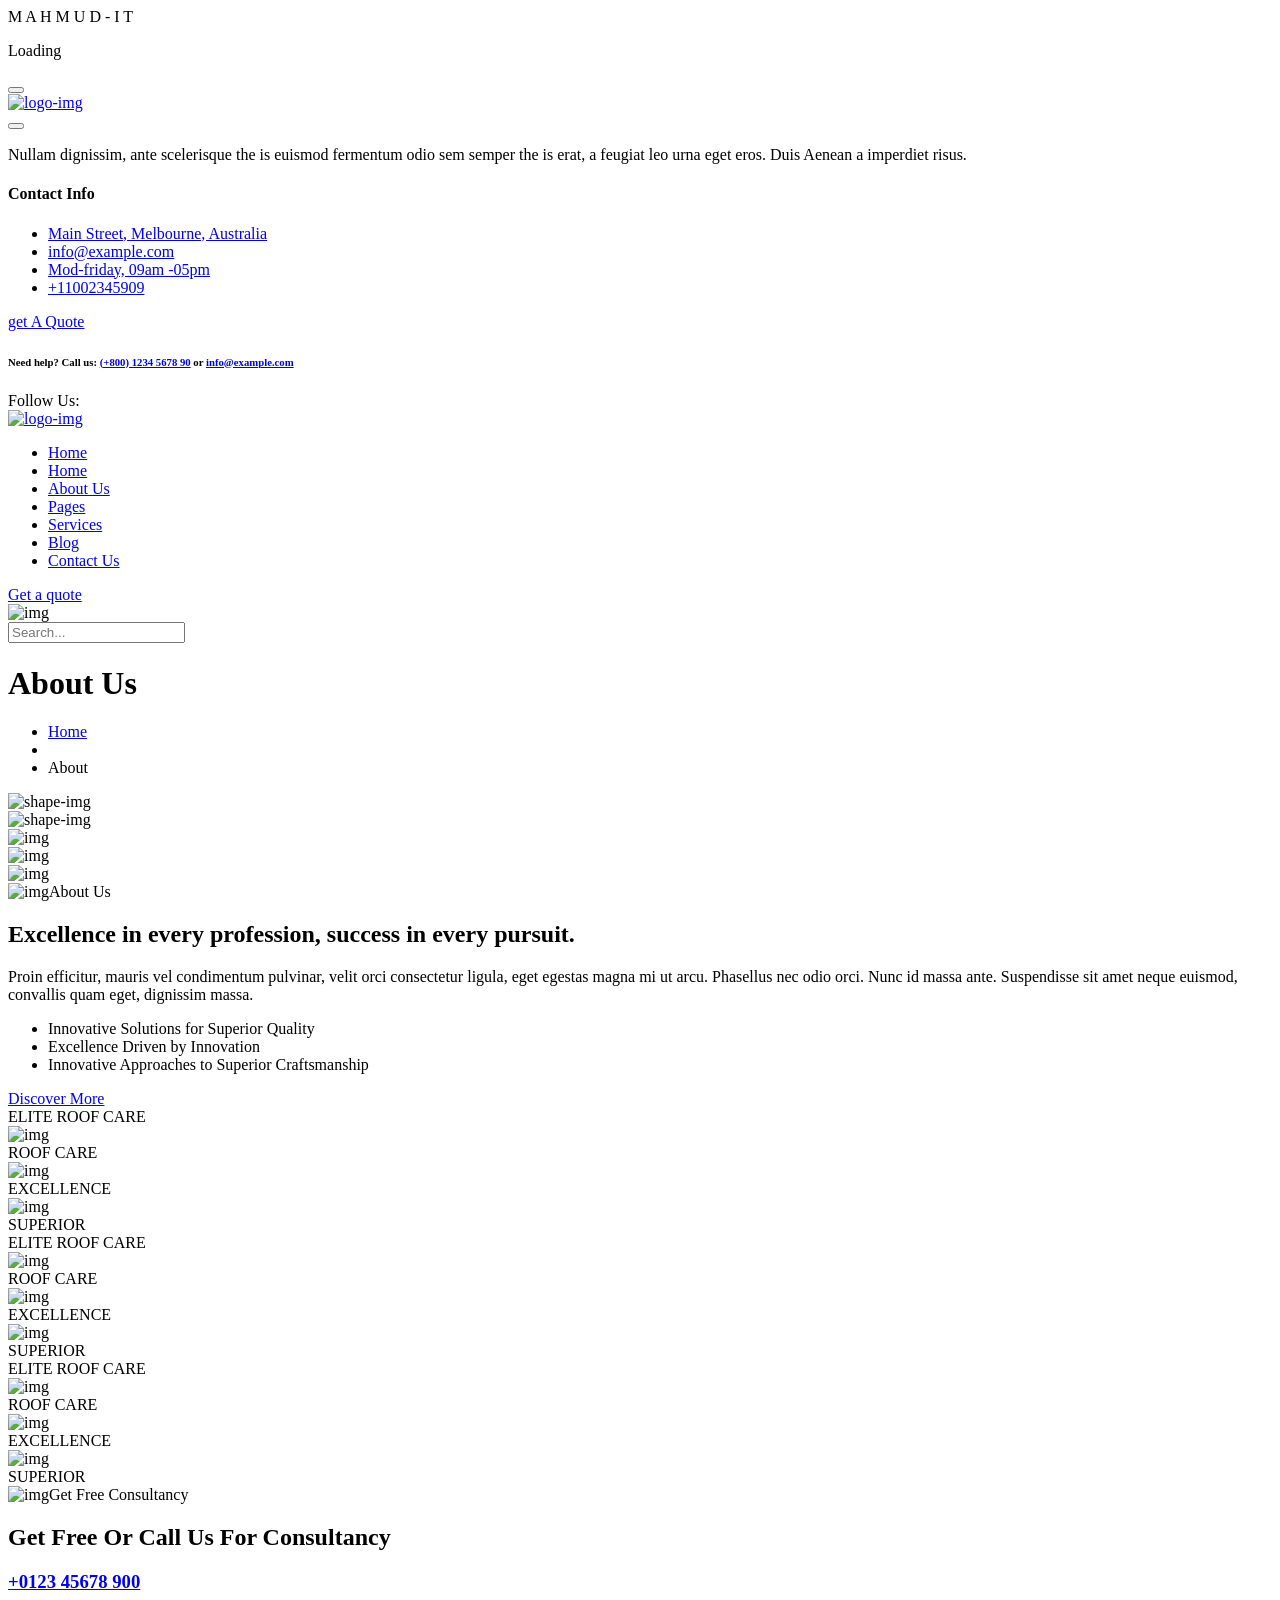
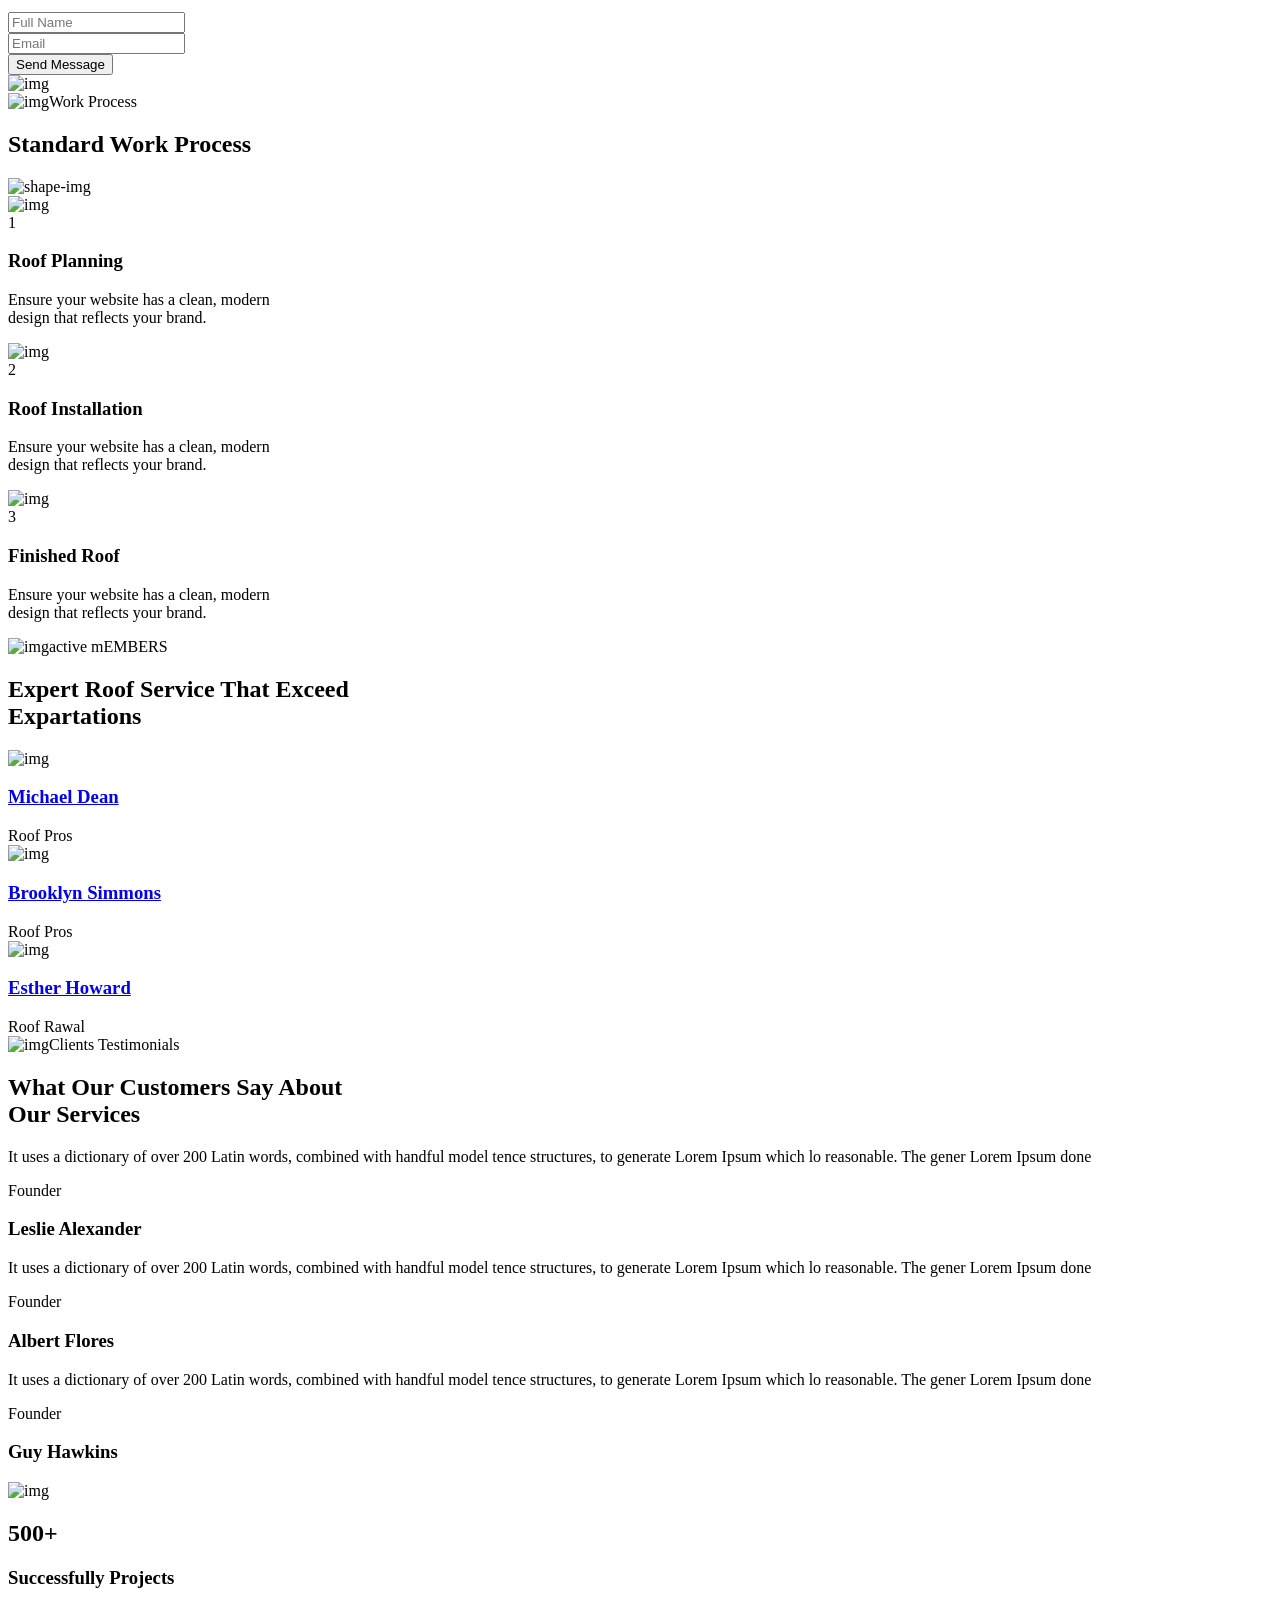
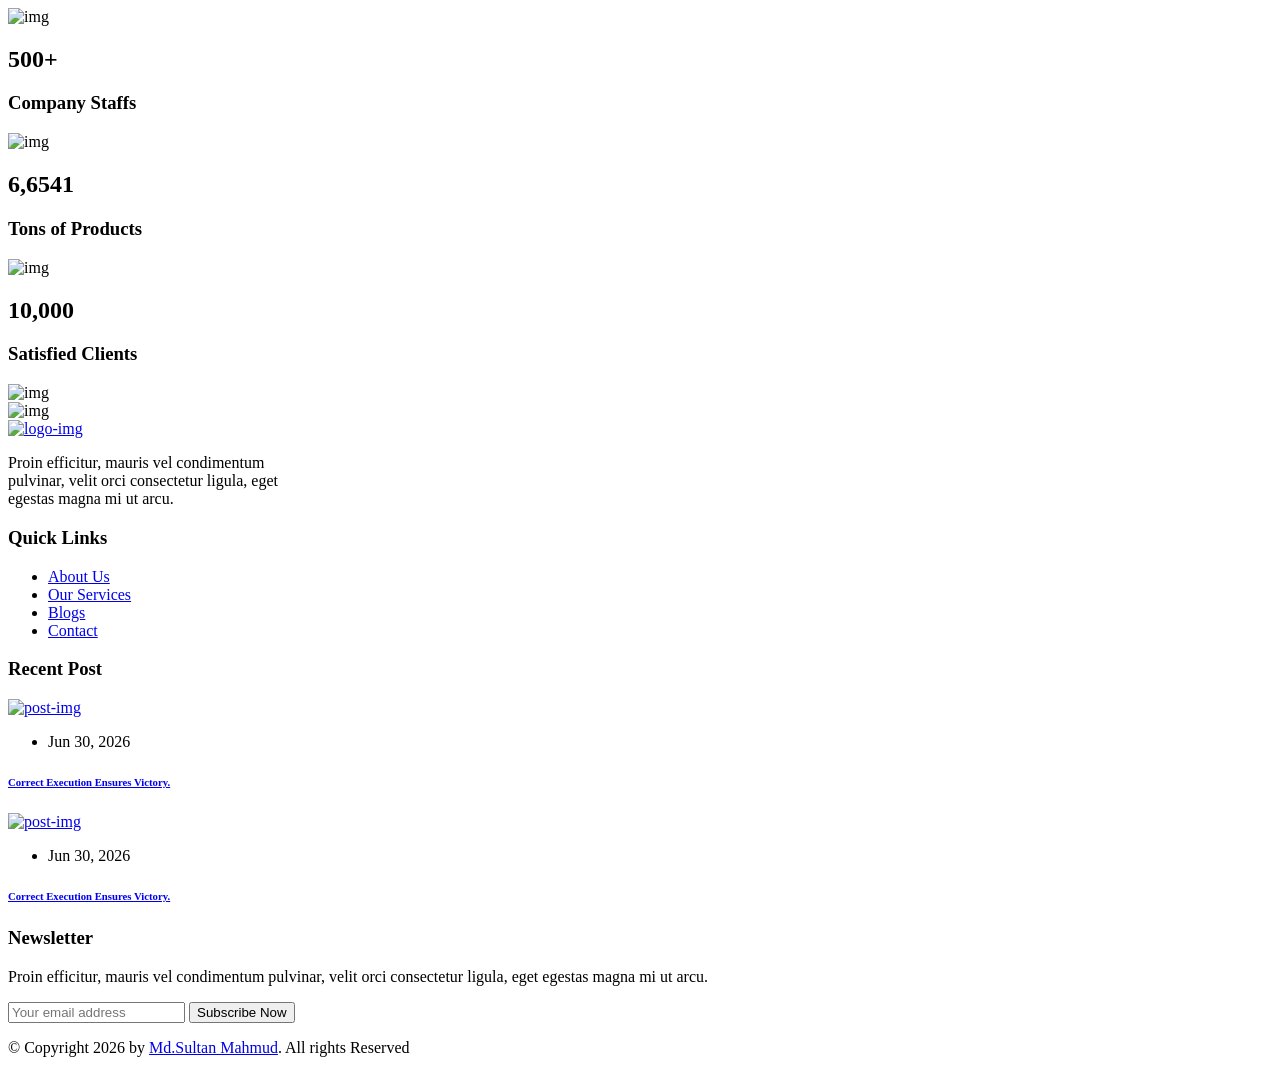
==== about.html @ 5cea92f7 "Add files via upload" ====
<!DOCTYPE html>
<html lang="en">
<!--<< Header Area >>-->

<head>
    <!-- ========== Meta Tags ========== -->
    <meta charset="UTF-8">
    <meta http-equiv="X-UA-Compatible" content="IE=edge">
    <meta name="viewport" content="width=device-width, initial-scale=1">
    <meta name="author" content="cmshaper">
    <meta name="description" content="Nexava - Roofing Services Html Template">
    <!-- ======== Page title ============ -->
    <title>Nexava - Roofing Services Html Template</title>
    <!--<< Favcion >>-->
    <link rel="shortcut icon" href="assets/img/favicon.png">
    <!--<< Bootstrap min.css >>-->
    <link rel="stylesheet" href="assets/css/bootstrap.min.css">
    <!--<< All Min Css >>-->
    <link rel="stylesheet" href="assets/css/all.min.css">
    <!--<< Animate.css >>-->
    <link rel="stylesheet" href="assets/css/animate.css">
    <!--<< Magnific Popup.css >>-->
    <link rel="stylesheet" href="assets/css/magnific-popup.css">
    <!--<< MeanMenu.css >>-->
    <link rel="stylesheet" href="assets/css/meanmenu.css">
    <!--<< Swiper Bundle.css >>-->
    <link rel="stylesheet" href="assets/css/swiper-bundle.min.css">
    <!--<< Nice Select.css >>-->
    <link rel="stylesheet" href="assets/css/nice-select.css">
    <!--<< Color.css >>-->
    <link rel="stylesheet" href="assets/css/color.css">
    <!--<< Main.css >>-->
    <link rel="stylesheet" href="assets/css/main.css">
</head>

<body>

    <!-- Preloader Start -->
    <div id="preloader" class="preloader">
        <div class="animation-preloader">
            <div class="spinner">
            </div>
            <div class="txt-loading">
                <span data-text-preloader="M" class="letters-loading">
                        M
                    </span>
                <span data-text-preloader="A" class="letters-loading">
                        A
                    </span>
                <span data-text-preloader="H" class="letters-loading">
                        H
                    </span>
                <span data-text-preloader="M" class="letters-loading">
                        M
                    </span>
                <span data-text-preloader="U" class="letters-loading">
                        U
                    </span>
                <span data-text-preloader="D" class="letters-loading">
                        D
                    </span>                <span data-text-preloader="-" class="letters-loading">
                        -
                    </span>                <span data-text-preloader="I" class="letters-loading">
                        I
                    </span>                <span data-text-preloader="T" class="letters-loading">
                        T
                    </span>
            </div>
            <p class="text-center">Loading</p>
        </div>
        <div class="loader">
            <div class="row">
                <div class="col-3 loader-section section-left">
                    <div class="bg"></div>
                </div>
                <div class="col-3 loader-section section-left">
                    <div class="bg"></div>
                </div>
                <div class="col-3 loader-section section-right">
                    <div class="bg"></div>
                </div>
                <div class="col-3 loader-section section-right">
                    <div class="bg"></div>
                </div>
            </div>
        </div>
    </div>

    <!-- Back To Top Start -->
    <button id="back-top" class="back-to-top">
            <i class="fa-regular fa-arrow-up"></i>
        </button>

    <!--<< Mouse Cursor Start >>-->
    <div class="mouse-cursor cursor-outer"></div>
    <div class="mouse-cursor cursor-inner"></div>

    <!-- Offcanvas Area Start -->
    <div class="fix-area">
        <div class="offcanvas__info">
            <div class="offcanvas__wrapper">
                <div class="offcanvas__content">
                    <div class="offcanvas__top mb-5 d-flex justify-content-between align-items-center">
                        <div class="offcanvas__logo">
                            <a href='/'>
                                    <img src="assets/img/logo/black-logo.svg" alt="logo-img">
                                </a>
                        </div>
                        <div class="offcanvas__close">
                            <button>
                                <i class="fas fa-times"></i>
                                </button>
                        </div>
                    </div>
                    <p class="text d-none d-xl-block">
                        Nullam dignissim, ante scelerisque the is euismod fermentum odio sem semper the is erat, a feugiat leo urna eget eros. Duis Aenean a imperdiet risus.
                    </p>
                    <div class="mobile-menu fix mb-3"></div>
                    <div class="offcanvas__contact">
                        <h4>Contact Info</h4>
                        <ul>
                            <li class="d-flex align-items-center">
                                <div class="offcanvas__contact-icon">
                                    <i class="fal fa-map-marker-alt"></i>
                                </div>
                                <div class="offcanvas__contact-text">
                                    <a target="_blank" href="#">Main Street, Melbourne, Australia</a>
                                </div>
                            </li>
                            <li class="d-flex align-items-center">
                                <div class="offcanvas__contact-icon mr-15">
                                    <i class="fal fa-envelope"></i>
                                </div>
                                <div class="offcanvas__contact-text">
                                    <a href="mailto:info@azent.com"><span class="mailto:info@example.com">info@example.com</span></a>
                                </div>
                            </li>
                            <li class="d-flex align-items-center">
                                <div class="offcanvas__contact-icon mr-15">
                                    <i class="fal fa-clock"></i>
                                </div>
                                <div class="offcanvas__contact-text">
                                    <a target="_blank" href="#">Mod-friday, 09am -05pm</a>
                                </div>
                            </li>
                            <li class="d-flex align-items-center">
                                <div class="offcanvas__contact-icon mr-15">
                                    <i class="far fa-phone"></i>
                                </div>
                                <div class="offcanvas__contact-text">
                                    <a href="tel:+11002345909">+11002345909</a>
                                </div>
                            </li>
                        </ul>
                        <div class="header-button mt-4">
                            <a class='theme-btn text-center' href='/contact'>
                                    <span>get A Quote<i class="fa-solid fa-arrow-right-long"></i></span>
                                </a>
                        </div>
                        <div class="social-icon d-flex align-items-center">
                            <a href="#"><i class="fab fa-facebook-f"></i></a>
                            <a href="#"><i class="fab fa-twitter"></i></a>
                            <a href="#"><i class="fab fa-youtube"></i></a>
                            <a href="#"><i class="fab fa-linkedin-in"></i></a>
                        </div>
                    </div>
                </div>
            </div>
        </div>
    </div>
    <div class="offcanvas__overlay"></div>

    <!-- Header Section Start -->
    <div class="header-top-section fix">
        <div class="container">
            <div class="header-top-wrapper style-2">
                <h6><img src="assets/img/logo/Add a heading (11).png" alt="">Need help? Call us: <a href="tel:+8001234567890">(+800) 1234 5678 90</a> or <a href="mailto:info@example.com">info@example.com</a></h6>
                <div class="top-right">
                    <div class="social-icon d-flex align-items-center">
                        <span>Follow Us:</span>
                        <a href="#"><i class="fab fa-facebook-f"></i></a>
                        <a href="#"><i class="fab fa-twitter"></i></a>
                        <a href="#"><i class="fa-brands fa-linkedin-in"></i></a>
                        <a href="#"><i class="fa-brands fa-youtube"></i></a>
                    </div>
                </div>
            </div>
        </div>
    </div>

    <!-- Header Section Start -->
    <header id="header-sticky" class="header-2">
        <div class="container">
            <div class="mega-menu-wrapper">
                <div class="header-main">
                    <div class="logo">
                        <a class='header-logo' href='index.html'>
                            <img src="assets/img/logo/black-logo.png" alt="logo-img">
                        </a>
                    </div>
                    <div class="header-left">
                        <div class="mean__menu-wrapper">
                            <div class="main-menu">
                                <nav id="mobile-menu">
                                    <ul>
                                        <li class="has-dropdown active menu-thumb">
                                            <a href='index.html'> Home </a></li>
                                        <li class="has-dropdown active d-xl-none">
                                            <a class='border-none' href='/team'>
                                            Home
                                            </a></li>

                                        <li>
                                            <a href='about.html'>About Us</a>
                                        </li>
                                        
                                        <li class="has-dropdown">
                                            <a href='pages.html'>
                                                Pages
                                            </a>
                                            
                                        </li>

                                        <li>
                                            <a href='service-details.html'>
                                                Services
                                            </a>
                                            
                                        </li>
                                        <li>
                                            <a href='blog.html'>
                                                Blog
                                            </a>
                                        
                                        <li>
                                            <a href='contact.html'>Contact Us</a>
                                        </li>
                                    </ul>
                                </nav>
                            </div>
                        </div>
                    </div>
                    <div class="header-right d-flex justify-content-end align-items-center">
                        <a href="#0" class="search-trigger search-icon"><i class="fal fa-search"></i></a>
                        <div class="header-button">
                            <a class='theme-btn' href='contact.html'>
                                <span>
                                    Get a quote
                                    <i class="fa-regular fa-angles-right"></i>
                                </span>
                                </a>
                        </div>
                        <div class="header__hamburger d-xl-none my-auto">
                            <div class="sidebar__toggle">
                                <img src="assets/img/logo/bar.png" alt="img">
                            </div>
                        </div>
                    </div>
                </div>
            </div>
        </div>
    </header>

    <!-- Search Area Start -->
    <div class="search-wrap">
        <div class="search-inner">
            <i class="fas fa-times search-close" id="search-close"></i>
            <div class="search-cell">
                <form method="get">
                    <div class="search-field-holder">
                        <input type="search" class="main-search-input" placeholder="Search...">
                    </div>
                </form>
            </div>
        </div>
    </div>

    <!-- Footer Section Start -->
    <div class="breadcrumb-wrapper bg-cover" style="background-image: url('assets/img/breadcrumb/about-breadcrumb.jpg');">
        <div class="container">
            <div class="page-heading">
                <h1 class="wow fadeInUp" data-wow-delay=".3s">About Us</h1>
                <ul class="breadcrumb-items wow fadeInUp" data-wow-delay=".5s">
                    <li>
                        <a href='/'>
                                Home
                            </a>
                    </li>
                    <li>
                        <i class="fa-regular fa-chevrons-right"></i>
                    </li>
                    <li>
                        About
                    </li>
                </ul>
            </div>
        </div>
    </div>

    <!-- About Section Start -->
    <section class="about-section fix section-padding pb-0">
        <div class="about-shape">
            <img src="assets/img/about/about-shape.png" alt="shape-img">
        </div>
        <div class="about-right-shape">
            <img src="assets/img/about/about-right.png" alt="shape-img">
        </div>
        <div class="container">
            <div class="about-wrapper">
                <div class="about-bg-shape">
                    <img src="assets/img/about/about-bg-shape.png" alt="img">
                </div>
                <div class="row g-4 align-items-center">
                    <div class="col-lg-6 wow fadeInUp" data-wow-delay=".3s">
                        <div class="about-image">
                            <img src="assets/img/about/07.jpg" alt="img">
                            <div class="about-image-2">
                                <img src="assets/img/about/08.jpg" alt="img">
                            </div>
                        </div>
                    </div>
                    <div class="col-lg-6">
                        <div class="about-content">
                            <div class="section-title">
                                <span class="wow fadeInUp"><img src="assets/img/icon/07.svg" alt="img">About Us</span>
                                <h2 class="wow fadeInUp" data-wow-delay=".3s">Excellence in every profession, success in every pursuit.</h2>
                            </div>
                            <p class="mt-3 mt-md-0 wow fadeInUp" data-wow-delay=".5s">
                                Proin efficitur, mauris vel condimentum pulvinar, velit orci consectetur ligula, eget egestas magna mi ut arcu. Phasellus nec odio orci. Nunc id massa ante. Suspendisse sit amet neque euismod, convallis quam eget, dignissim massa.
                            </p>
                            <ul class="about-list wow fadeInUp" data-wow-delay=".3s">
                                <li>
                                    <i class="fa-solid fa-circle-check"></i> Innovative Solutions for Superior Quality
                                </li>
                                <li>
                                    <i class="fa-solid fa-circle-check"></i> Excellence Driven by Innovation
                                </li>
                                <li>
                                    <i class="fa-solid fa-circle-check"></i> Innovative Approaches to Superior Craftsmanship
                                </li>
                            </ul>
                            <a class='theme-btn header-bg wow fadeInUp' data-wow-delay='.5s' href='/about'>Discover More <i class="fa-regular fa-angles-right"></i></a>
                        </div>
                    </div>
                </div>
            </div>
        </div>
    </section>

    <!-- Marque Section Start -->
    <div class="marquee-section mt-5">
        <div class="mycustom-marque style-2">
            <div class="scrolling-wrap">
                <div class="comm">
                    <div class="cmn-textslide textitalick text-custom-storke">ELITE ROOF CARE</div>
                    <div><img src="assets/img/Asterisk2.png" alt="img"></div>
                    <div class="cmn-textslide textitalick">ROOF CARE</div>
                    <div><img src="assets/img/Asterisk2.png" alt="img"></div>
                    <div class="cmn-textslide textitalick text-custom-storke">EXCELLENCE</div>
                    <div><img src="assets/img/Asterisk2.png" alt="img"></div>
                    <div class="cmn-textslide textitalick text-custom-storke">SUPERIOR</div>
                </div>
                <div class="comm">
                    <div class="cmn-textslide textitalick text-custom-storke">ELITE ROOF CARE</div>
                    <div><img src="assets/img/Asterisk2.png" alt="img"></div>
                    <div class="cmn-textslide textitalick">ROOF CARE</div>
                    <div><img src="assets/img/Asterisk2.png" alt="img"></div>
                    <div class="cmn-textslide textitalick text-custom-storke">EXCELLENCE</div>
                    <div><img src="assets/img/Asterisk2.png" alt="img"></div>
                    <div class="cmn-textslide textitalick text-custom-storke">SUPERIOR</div>
                </div>
                <div class="comm">
                    <div class="cmn-textslide textitalick text-custom-storke">ELITE ROOF CARE</div>
                    <div><img src="assets/img/Asterisk2.png" alt="img"></div>
                    <div class="cmn-textslide textitalick">ROOF CARE</div>
                    <div><img src="assets/img/Asterisk2.png" alt="img"></div>
                    <div class="cmn-textslide textitalick text-custom-storke">EXCELLENCE</div>
                    <div><img src="assets/img/Asterisk2.png" alt="img"></div>
                    <div class="cmn-textslide textitalick text-custom-storke">SUPERIOR</div>
                </div>
            </div>
        </div>
    </div>

    <!-- Cta Contact Section Start -->
    <section class="cta-contact-section style-2 fix section-padding">
        <div class="container">
            <div class="cta-contact-wrapper">
                <div class="row g-4 justify-content-between align-items-center">
                    <div class="col-xl-6 col-lg-6">
                        <div class="cta-contact-content">
                            <div class="section-title">
                                <span class="text-white wow fadeInUp"><img src="assets/img/icon/08.svg" alt="img">Get Free Consultancy </span>
                                <h2 class="text-white wow fadeInUp" data-wow-delay=".3s">Get Free Or Call Us For Consultancy</h2>
                            </div>
                            <h3 class="mt-3 mt-md-0 wow fadeInUp" data-wow-delay=".5s"><a href="tel:+012345678900">+0123 45678 900</a></h3>
                        </div>
                    </div>
                    <div class="col-xl-5 col-lg-6">
                        <div class="contact-into-items">
                            <form action="#" id="contact-form" method="POST">
                                <div class="row g-4">
                                    <div class="col-lg-6 wow fadeInUp" data-wow-delay=".3s">
                                        <div class="form-clt">
                                            <input type="text" name="name" id="name" placeholder="Full Name">
                                        </div>
                                    </div>
                                    <div class="col-lg-6 wow fadeInUp" data-wow-delay=".5s">
                                        <div class="form-clt">
                                            <input type="text" name="email" id="email12" placeholder="Email">
                                        </div>
                                    </div>
                                    <div class="col-lg-12 wow fadeInUp" data-wow-delay=".5s">
                                        <button type="submit" class="theme-btn">
                                                Send Message <i class="fa-regular fa-angles-right"></i>
                                            </button>
                                    </div>
                                </div>
                            </form>
                        </div>
                    </div>
                </div>
            </div>
        </div>
    </section>

    <!-- Work Process Section Start -->
    <section class="work-process-section fix section-bg">
        <div class="shape-image">
            <img src="assets/img/work-process-shape.png" alt="img">
        </div>
        <div class="container">
            <div class="section-title text-center">
                <span class="wow fadeInUp justify-content-center"><img src="assets/img/icon/07.svg" alt="img">Work Process</span>
                <h2 class="text-white wow fadeInUp" data-wow-delay=".3s">Standard Work Process</h2>
            </div>
            <div class="work-process-wrapper section-padding pt-0">
                <div class="line-shape">
                    <img src="assets/img/line-shape.png" alt="shape-img">
                </div>
                <div class="work-process-items wow fadeInUp" data-wow-delay=".3s">
                    <div class="icon">
                        <img src="assets/img/icon/09.svg" alt="img">
                        <div class="number">
                            1
                        </div>
                    </div>
                    <div class="content">
                        <h3>Roof Planning</h3>
                        <p>Ensure your website has a clean, modern <br> design that reflects your brand.</p>
                    </div>
                </div>
                <div class="work-process-items wow fadeInUp" data-wow-delay=".5s">
                    <div class="icon">
                        <img src="assets/img/icon/10.svg" alt="img">
                        <div class="number">
                            2
                        </div>
                    </div>
                    <div class="content">
                        <h3>Roof Installation</h3>
                        <p>Ensure your website has a clean, modern <br> design that reflects your brand.</p>
                    </div>
                </div>
                <div class="work-process-items wow fadeInUp" data-wow-delay=".7s">
                    <div class="icon">
                        <img src="assets/img/icon/11.svg" alt="img">
                        <div class="number">
                            3
                        </div>
                    </div>
                    <div class="content">
                        <h3>Finished Roof</h3>
                        <p>Ensure your website has a clean, modern <br> design that reflects your brand.</p>
                    </div>
                </div>
            </div>
        </div>
    </section>

    <!-- Team Section Start -->
    <section class="team-section fix section-padding">
        <div class="container">
            <div class="section-title text-center">
                <span class=" justify-content-center wow fadeInUp"><img src="assets/img/icon/07.svg" alt="img">active mEMBERS </span>
                <h2 class="wow fadeInUp" data-wow-delay=".3s">Expert Roof Service That Exceed <br> Expartations </h2>
            </div>
            <div class="row">
                <div class="col-xl-4 col-lg-6 col-md-6 wow fadeInUp" data-wow-delay=".3s">
                    <div class="team-box-items-2">
                        <div class="team-image">
                            <img src="assets/img/team/05.jpg" alt="img">
                        </div>
                        <div class="team-content">
                            <h3><a href='/team-details'>Michael Dean</a></h3>
                            <span>Roof Pros</span>
                            <div class="social-icon d-flex align-items-center">
                                <a href="#"><i class="fab fa-facebook-f"></i></a>
                                <a href="#"><i class="fab fa-twitter"></i></a>
                                <a href="#"><i class="fa-brands fa-linkedin-in"></i></a>
                                <a href="#"><i class="fa-brands fa-youtube"></i></a>
                            </div>
                        </div>
                    </div>
                </div>
                <div class="col-xl-4 col-lg-6 col-md-6 wow fadeInUp" data-wow-delay=".5s">
                    <div class="team-box-items-2">
                        <div class="team-image">
                            <img src="assets/img/team/06.jpg" alt="img">
                        </div>
                        <div class="team-content">
                            <h3><a href='/team-details'>Brooklyn Simmons</a></h3>
                            <span>Roof Pros</span>
                            <div class="social-icon d-flex align-items-center">
                                <a href="#"><i class="fab fa-facebook-f"></i></a>
                                <a href="#"><i class="fab fa-twitter"></i></a>
                                <a href="#"><i class="fa-brands fa-linkedin-in"></i></a>
                                <a href="#"><i class="fa-brands fa-youtube"></i></a>
                            </div>
                        </div>
                    </div>
                </div>
                <div class="col-xl-4 col-lg-6 col-md-6 wow fadeInUp" data-wow-delay=".7s">
                    <div class="team-box-items-2">
                        <div class="team-image">
                            <img src="assets/img/team/07.jpg" alt="img">
                        </div>
                        <div class="team-content">
                            <h3><a href='/team-details'>Esther Howard</a></h3>
                            <span>Roof Rawal</span>
                            <div class="social-icon d-flex align-items-center">
                                <a href="#"><i class="fab fa-facebook-f"></i></a>
                                <a href="#"><i class="fab fa-twitter"></i></a>
                                <a href="#"><i class="fa-brands fa-linkedin-in"></i></a>
                                <a href="#"><i class="fa-brands fa-youtube"></i></a>
                            </div>
                        </div>
                    </div>
                </div>
            </div>
        </div>
    </section>

    <!-- Testimonial Section Start -->
    <section class="testimonial-section fix">
        <div class="container">
            <div class="section-title text-center">
                <span class="justify-content-center wow fadeInUp"><img src="assets/img/icon/07.svg" alt="img">Clients Testimonials</span>
                <h2 class="wow fadeInUp" data-wow-delay=".3s">What Our Customers Say About <br> Our Services</h2>
            </div>
            <div class="swiper testimonial-slider">
                <div class="swiper-wrapper">
                    <div class="swiper-slide">
                        <div class="testimonial-card-items">
                            <div class="client-img bg-cover" style="background-image: url('assets/img/testimonial/client-1.png');">
                                <div class="icon">
                                    <i class="fas fa-quote-right"></i>
                                </div>
                            </div>
                            <p>
                                It uses a dictionary of over 200 Latin words, combined with handful model tence structures, to generate Lorem Ipsum which lo reasonable. The gener Lorem Ipsum done
                            </p>
                            <div class="client-info">
                                <span>Founder</span>
                                <h3>Leslie Alexander</h3>
                            </div>
                        </div>
                    </div>
                    <div class="swiper-slide">
                        <div class="testimonial-card-items">
                            <div class="client-img bg-cover" style="background-image: url('assets/img/testimonial/client-2.png');">
                                <div class="icon">
                                    <i class="fas fa-quote-right"></i>
                                </div>
                            </div>
                            <p>
                                It uses a dictionary of over 200 Latin words, combined with handful model tence structures, to generate Lorem Ipsum which lo reasonable. The gener Lorem Ipsum done
                            </p>
                            <div class="client-info">
                                <span>Founder</span>
                                <h3>Albert Flores</h3>
                            </div>
                        </div>
                    </div>
                    <div class="swiper-slide">
                        <div class="testimonial-card-items">
                            <div class="client-img bg-cover" style="background-image: url('assets/img/testimonial/client-3.png');">
                                <div class="icon">
                                    <i class="fas fa-quote-right"></i>
                                </div>
                            </div>
                            <p>
                                It uses a dictionary of over 200 Latin words, combined with handful model tence structures, to generate Lorem Ipsum which lo reasonable. The gener Lorem Ipsum done
                            </p>
                            <div class="client-info">
                                <span>Founder</span>
                                <h3>Guy Hawkins</h3>
                            </div>
                        </div>
                    </div>
                </div>
            </div>
        </div>
    </section>

    <!-- Counter Section Start -->
    <section class="counter-section fix section-padding">
        <div class="container">
            <div class="row g-4">
                <div class="col-xl-3 col-lg-4 col-md-6 wow fadeInUp" data-wow-delay=".2s">
                    <div class="counter-items">
                        <div class="icon">
                            <img src="assets/img/icon/12.svg" alt="img">
                        </div>
                        <div class="content">
                            <h2><span class="count">500</span>+</h2>
                            <h3>Successfully Projects</h3>
                        </div>
                    </div>
                </div>
                <div class="col-xl-3 col-lg-4 col-md-6 wow fadeInUp" data-wow-delay=".4s">
                    <div class="counter-items">
                        <div class="icon">
                            <img src="assets/img/icon/13.svg" alt="img">
                        </div>
                        <div class="content">
                            <h2><span class="count">500</span>+</h2>
                            <h3> Company Staffs</h3>
                        </div>
                    </div>
                </div>
                <div class="col-xl-3 col-lg-4 col-md-6 wow fadeInUp" data-wow-delay=".6s">
                    <div class="counter-items">
                        <div class="icon">
                            <img src="assets/img/icon/14.svg" alt="img">
                        </div>
                        <div class="content">
                            <h2><span class="count">6,6541</span></h2>
                            <h3>Tons of Products</h3>
                        </div>
                    </div>
                </div>
                <div class="col-xl-3 col-lg-4 col-md-6 wow fadeInUp" data-wow-delay=".8s">
                    <div class="counter-items">
                        <div class="icon">
                            <img src="assets/img/icon/15.svg" alt="img">
                        </div>
                        <div class="content">
                            <h2><span class="count">10,000</span></h2>
                            <h3>Satisfied Clients</h3>
                        </div>
                    </div>
                </div>
            </div>
        </div>
    </section>

    <!-- Footer Section Start -->
    <footer class="footer-section fix section-bg">
        <div class="shape-1">
            <img src="assets/img/footer/shape-1.png" alt="img">
        </div>
        <div class="shape-2">
            <img src="assets/img/footer/shape-2.png" alt="img">
        </div>
        <div class="container">
            <div class="footer-widgets-wrapper style-2">
                <div class="row">
                    <div class="col-xl-4 col-sm-6 col-md-6 col-lg-4 wow fadeInUp" data-wow-delay=".2s">
                        <div class="single-footer-widget">
                            <div class="widget-head">
                                <a href='/'>
                                    <img src="assets/img/logo/sultan.svg" alt="logo-img">
                                </a>
                            </div>
                            <div class="footer-content">
                                <p>
                                    Proin efficitur, mauris vel condimentum <br> pulvinar, velit orci consectetur ligula, eget <br> egestas magna mi ut arcu.
                                </p>
                                <div class="social-icon d-flex align-items-center">
                                    <a href="#"><i class="fab fa-facebook-f"></i></a>
                                    <a href="#"><i class="fab fa-twitter"></i></a>
                                    <a href="#"><i class="fa-brands fa-linkedin-in"></i></a>
                                    <a href="#"><i class="fa-brands fa-youtube"></i></a>
                                </div>
                            </div>
                        </div>
                    </div>
                    <div class="col-xl-2 col-sm-6 col-md-6 col-lg-4 wow fadeInUp" data-wow-delay=".4s">
                        <div class="single-footer-widget">
                            <div class="widget-head">
                                <h3>Quick Links</h3>
                            </div>
                            <ul class="list-items">
                                <li>
                                    <a href='about.html'>
                                        <i class="fa-regular fa-arrow-right-long"></i>
                                        About Us
                                    </a>
                                </li>
                                <!-- <li>
                                    <a href='/team'>
                                        <i class="fa-regular fa-arrow-right-long"></i>
                                        Our Team
                                    </a>
                                </li> -->
                                <li>
                                    <a href='service-details.html'>
                                        <i class="fa-regular fa-arrow-right-long"></i>
                                        Our Services
                                    </a>
                                </li>
                                <li>
                                    <a href='blog.html'>
                                        <i class="fa-regular fa-arrow-right-long"></i>
                                        Blogs
                                    </a>
                                </li>
                                <li>
                                    <a href='contact.html'>
                                        <i class="fa-regular fa-arrow-right-long"></i>
                                        Contact
                                    </a>
                                </li>
                            </ul>
                        </div>
                    </div>
                    <div class="col-xl-3 ps-lg-4 col-sm-6 col-md-6 col-lg-4 wow fadeInUp" data-wow-delay=".6s">
                        <div class="single-footer-widget">
                            <div class="widget-head">
                                <h3>Recent Post</h3>
                            </div>
                            <div class="recent-post-area">
                                <div class="recent-post-items">
                                    <div class="thumb">
                                        <a href='/news-details'><img src="assets/img/news/pp1.jpg" alt="post-img"></a>
                                    </div>
                                    <div class="content">
                                        <ul class="post-date">
                                            <li>
                                                <i class="fa-solid fa-calendar-days me-2"></i> Jun 30, 2026
                                            </li>
                                        </ul>
                                        <h6>
                                            <a href='/news-details'>
                                                Correct Execution Ensures Victory.
                                            </a>
                                        </h6>
                                    </div>
                                </div>
                                <div class="recent-post-items mb-0">
                                    <div class="thumb">
                                        <a href='/news-details'><img src="assets/img/news/pp2.jpg" alt="post-img"></a>
                                    </div>
                                    <div class="content">
                                        <ul class="post-date">
                                            <li>
                                                <i class="fa-solid fa-calendar-days me-2"></i> Jun 30, 2026
                                            </li>
                                        </ul>
                                        <h6>
                                            <a href='/news-details'>
                                                Correct Execution Ensures Victory.
                                            </a>
                                        </h6>
                                    </div>
                                </div>
                            </div>
                        </div>
                    </div>
                    <div class="col-xl-3 col-sm-6 col-md-6 col-lg-4 wow fadeInUp" data-wow-delay=".8s">
                        <div class="single-footer-widget">
                            <div class="widget-head">
                                <h3>Newsletter</h3>
                            </div>
                            <div class="footer-content">
                                <p>
                                    Proin efficitur, mauris vel condimentum pulvinar, velit orci consectetur ligula, eget egestas magna mi ut arcu.
                                </p>
                                <div class="footer-input">
                                    <input type="email" id="email" placeholder="Your email address">
                                    <button class="theme-btn" type="submit">
                                        Subscribe Now
                                    </button>
                                </div>
                            </div>
                        </div>
                    </div>
                </div>
            </div>
            <div class="footer-bottom">
                <div class="container">
                    <div class="footer-bottom-wrapper">
                        <p>
                            © Copyright 2026 by <a href='/'>Md.Sultan Mahmud</a>. All rights Reserved
                        </p>
                    </div>
                </div>
            </div>
        </div>
    </footer>

    <!--<< All JS Plugins >>-->
    <script src="assets/js/jquery-3.7.1.min.js"></script>
    <!--<< Viewport Js >>-->
    <script src="assets/js/viewport.jquery.js"></script>
    <!--<< Bootstrap Js >>-->
    <script src="assets/js/bootstrap.bundle.min.js"></script>
    <!--<< Nice Select Js >>-->
    <script src="assets/js/jquery.nice-select.min.js"></script>
    <!--<< Waypoints Js >>-->
    <script src="assets/js/jquery.waypoints.js"></script>
    <!--<< Counterup Js >>-->
    <script src="assets/js/jquery.counterup.min.js"></script>
    <!--<< Swiper Slider Js >>-->
    <script src="assets/js/swiper-bundle.min.js"></script>
    <!--<< MeanMenu Js >>-->
    <script src="assets/js/jquery.meanmenu.min.js"></script>
    <!--<< Magnific Popup Js >>-->
    <script src="assets/js/jquery.magnific-popup.min.js"></script>
    <!--<< Wow Animation Js >>-->
    <script src="assets/js/wow.min.js"></script>
    <!--<< Main.js >>-->
    <script src="assets/js/main.js"></script>
</body>

</html>
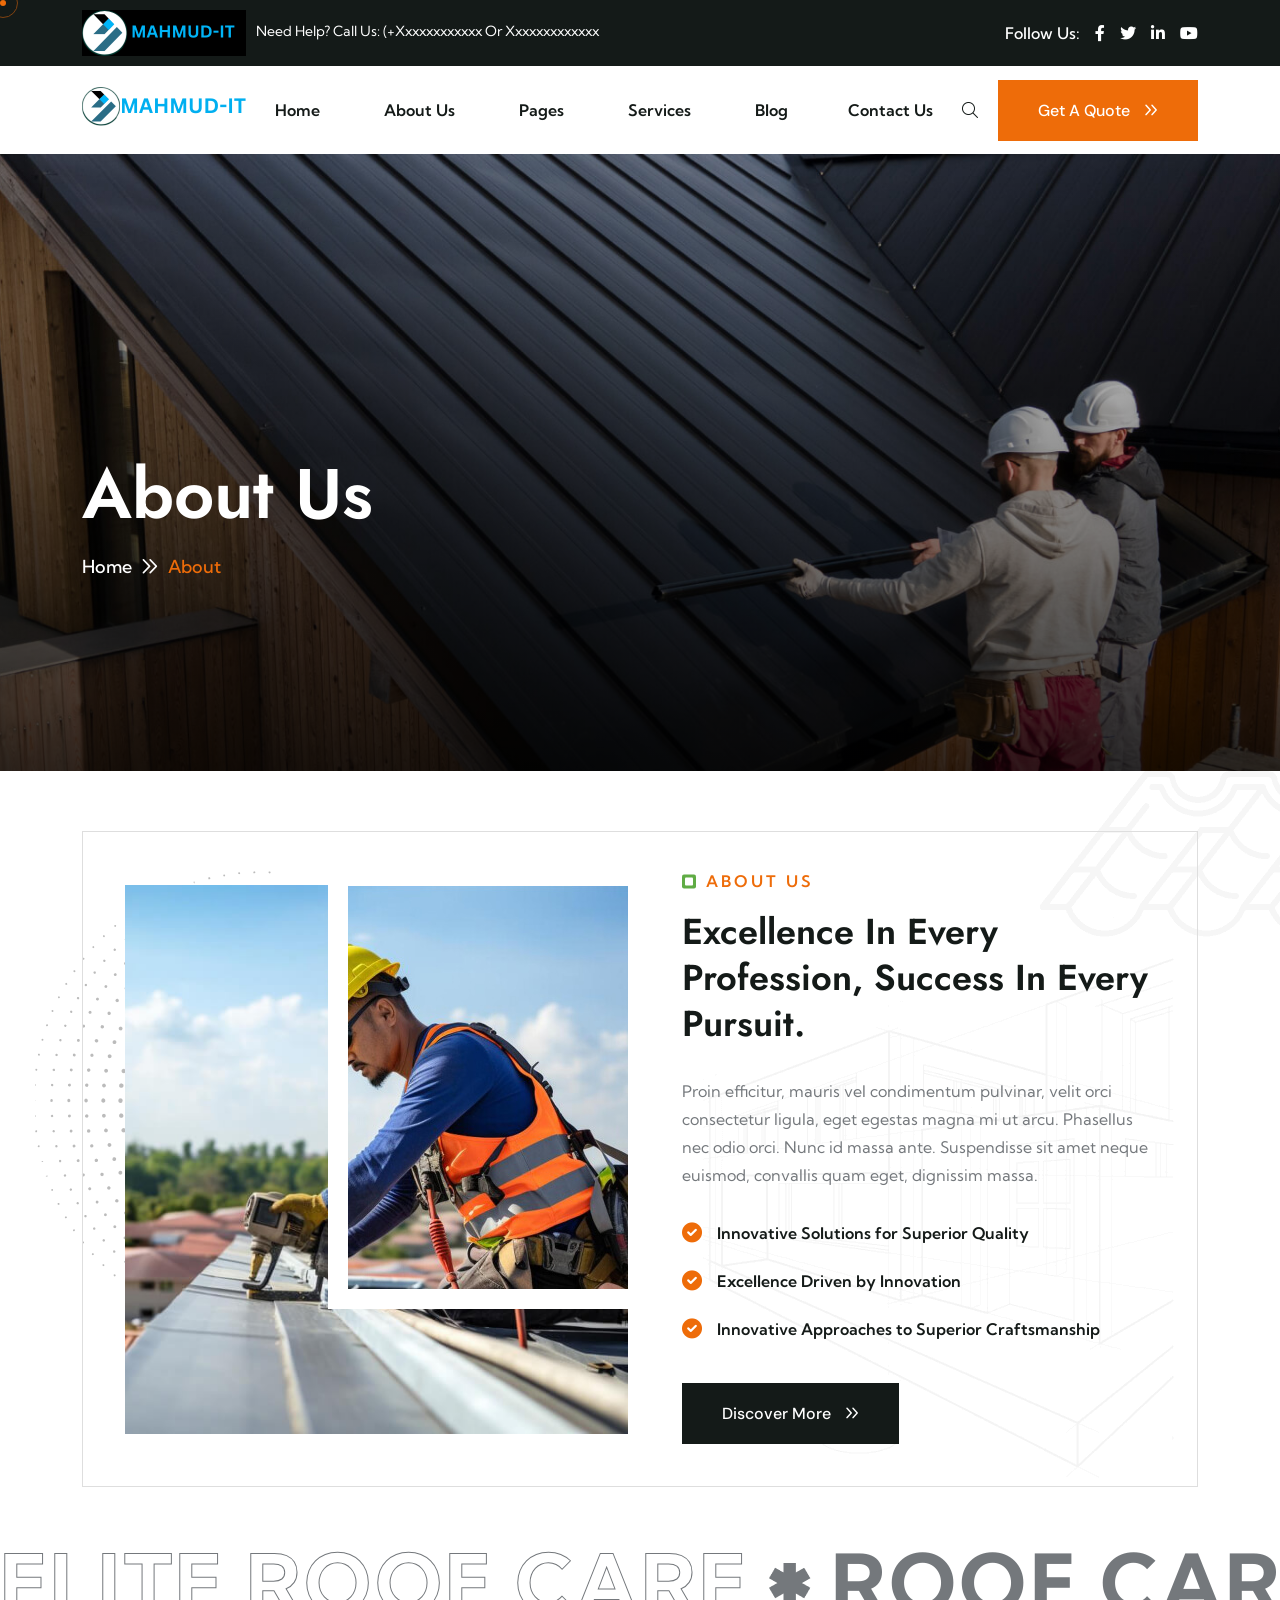
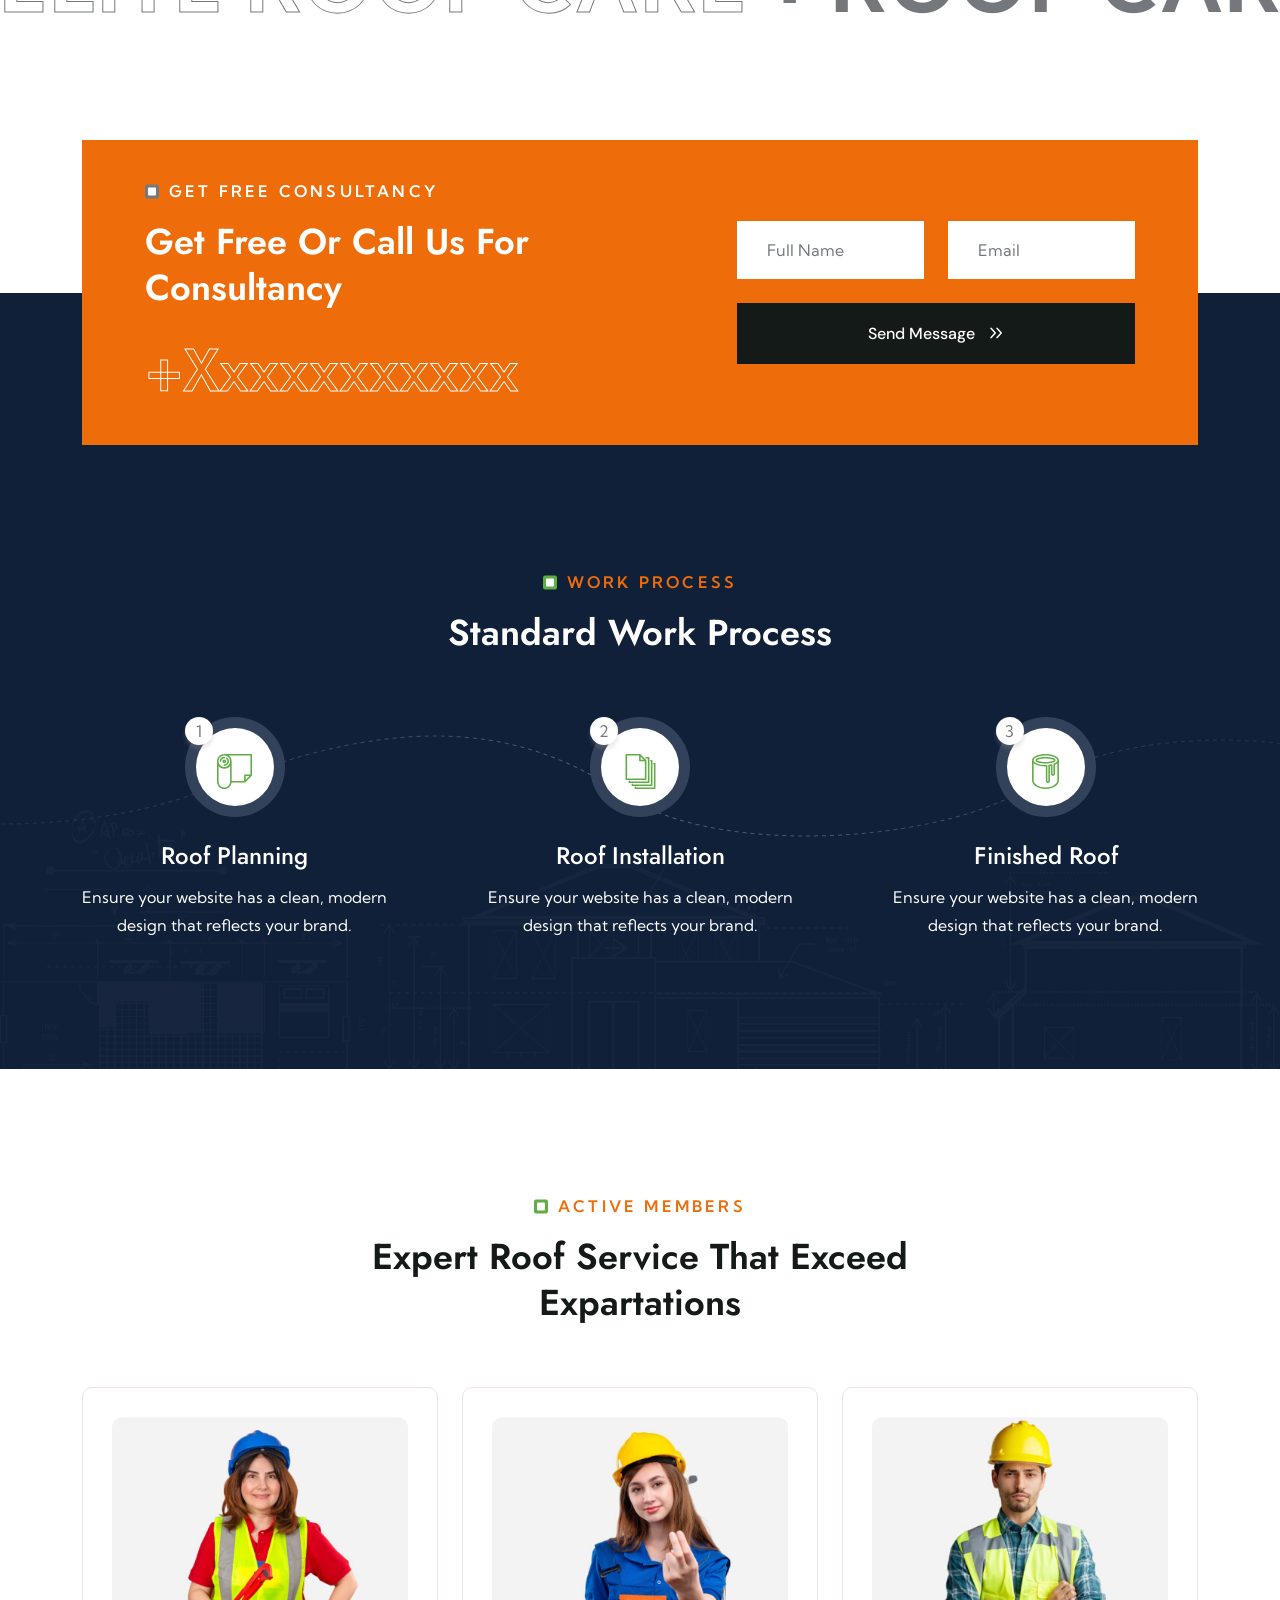
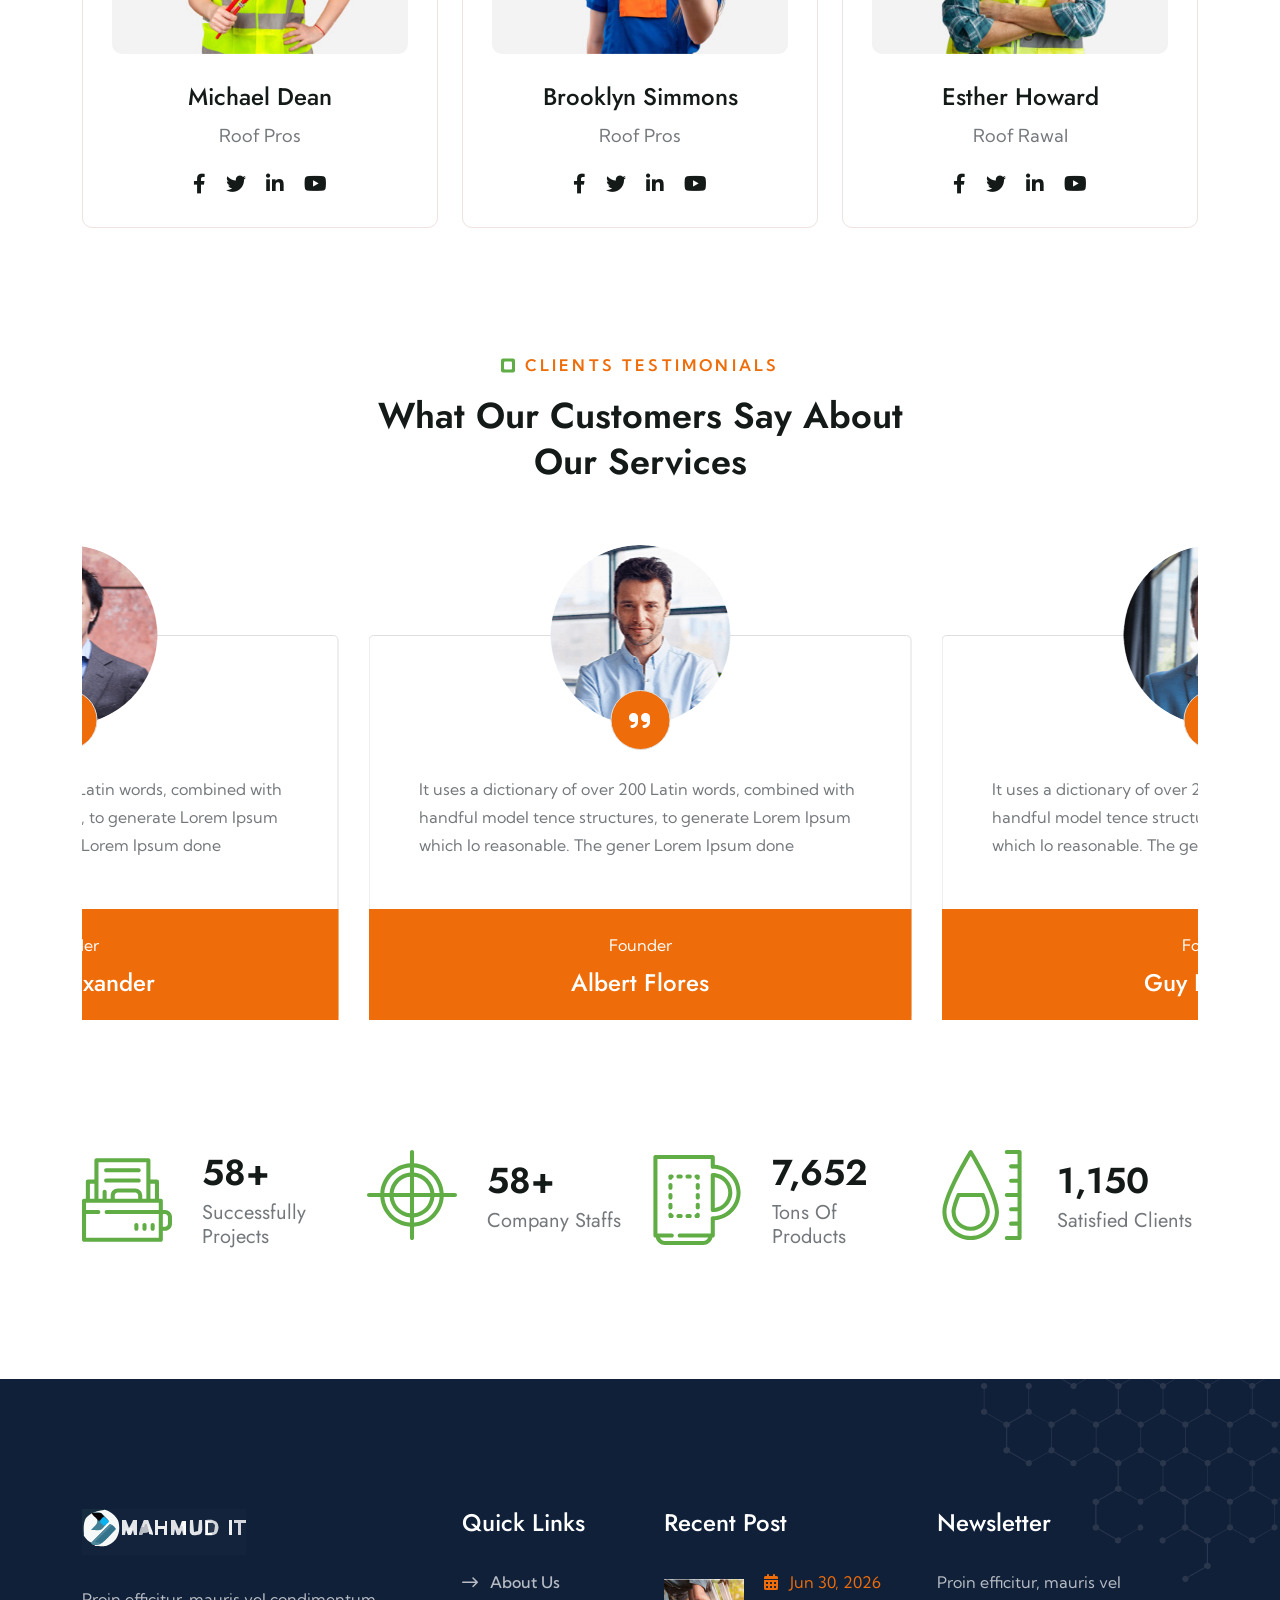
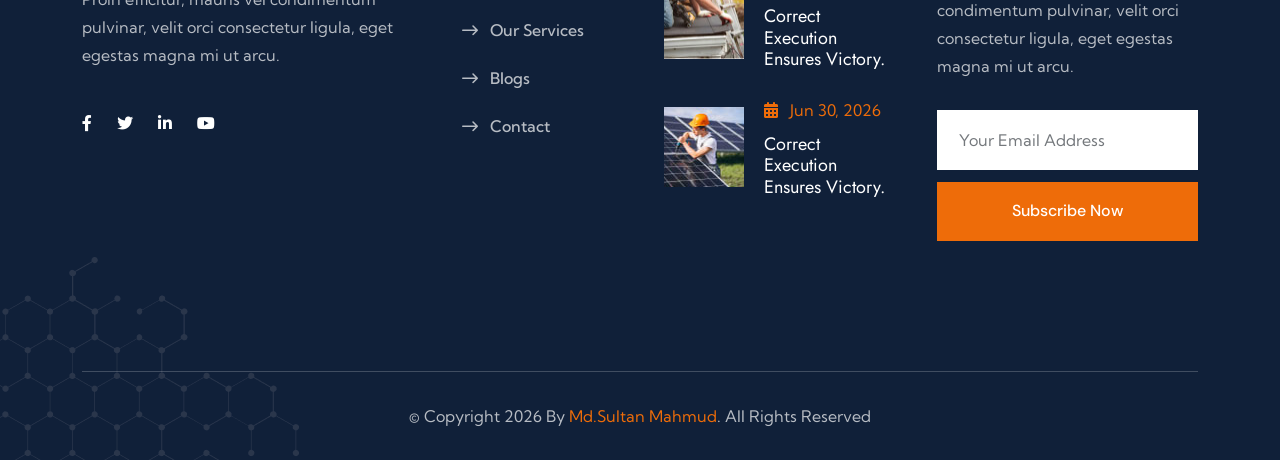
==== commit fc2db6c1: "Update about.html" ====
--- a/about.html
+++ b/about.html
@@ -174,7 +174,7 @@
     <div class="header-top-section fix">
         <div class="container">
             <div class="header-top-wrapper style-2">
-                <h6><img src="assets/img/logo/Add a heading (11).png" alt="">Need help? Call us: <a href="tel:+8001234567890">(+800) 1234 5678 90</a> or <a href="mailto:info@example.com">info@example.com</a></h6>
+                <h6><img src="assets/img/logo/Add a heading (11).png" alt="">Need help? Call us: <a href="tel:+xxxxxx">(+xxxxxxxxxxxx</a> or <a href="#">xxxxxxxxxxxxx</a></h6>
                 <div class="top-right">
                     <div class="social-icon d-flex align-items-center">
                         <span>Follow Us:</span>
@@ -393,7 +393,7 @@
                                 <span class="text-white wow fadeInUp"><img src="assets/img/icon/08.svg" alt="img">Get Free Consultancy </span>
                                 <h2 class="text-white wow fadeInUp" data-wow-delay=".3s">Get Free Or Call Us For Consultancy</h2>
                             </div>
-                            <h3 class="mt-3 mt-md-0 wow fadeInUp" data-wow-delay=".5s"><a href="tel:+012345678900">+0123 45678 900</a></h3>
+                            <h3 class="mt-3 mt-md-0 wow fadeInUp" data-wow-delay=".5s"><a href="tel:+zz">+xxxxxxxxxxx</a></h3>
                         </div>
                     </div>
                     <div class="col-xl-5 col-lg-6">
@@ -824,4 +824,4 @@
     <script src="assets/js/main.js"></script>
 </body>
 
-</html>+</html>
--- a/assets/css/color.css
+++ b/assets/css/color.css
@@ -0,0 +1 @@
+No Content: https://nexava.netlify.app/assets/css/color.css
--- a/assets/css/main.css
+++ b/assets/css/main.css
@@ -0,0 +1,6605 @@
+/*
+Theme Name:Md sultan Mahmud
+Author: :Md sultan Mahmud
+Author URI:https://themeforest.net/user/cmshaper/portfolio
+Description:Mahmud- Roofing Services Html Template 20-09-2026
+Service Html Template 
+Version: 1.0.0
+*/
+
+/*CSS Table Of Content Ends Here*/
+
+@import url("https://fonts.googleapis.com/css2?family=Jost:ital,wght@0,100..900;1,100..900&display=swap");
+@import url("https://fonts.googleapis.com/css2?family=Kumbh+Sans:wght@100..900&display=swap");
+@import url("https://fonts.googleapis.com/css2?family=DM+Sans:ital,opsz,wght@0,9..40,100..1000;1,9..40,100..1000&family=Outfit:wght@100..900&display=swap");
+:root {
+    --body: #fff;
+    --black: #000;
+    --white: #fff;
+    --theme:#EE6C09;
+    --theme2:#EE6C09;
+    --header: #141A18;
+    --text: #74787C;
+    --border: #DEDEDE;
+    --border-2: #D4DCED;
+    --bg: #102039;
+    --box-shadow: 0px 4px 30px 0px rgba(233, 212, 212, 0.25);
+}
+
+.theme-btn {
+    display: inline-block;
+    vertical-align: middle;
+    -webkit-appearance: none;
+    border: none;
+    outline: none !important;
+    background-color: var(--theme);
+    color: var(--white);
+    font-size: 16px;
+    font-weight: 500;
+    padding: 22px 40px;
+    transition: 0.5s ease-in-out;
+    text-transform: capitalize;
+    position: relative;
+    z-index: 2;
+    overflow: hidden;
+    text-align: center;
+    font-family: "DM Sans", sans-serif;
+    line-height: 1;
+}
+
+.theme-btn::after {
+    content: "";
+    background-color: var(--header);
+    position: absolute;
+    top: 0;
+    width: 100%;
+    left: 0;
+    right: 0;
+    bottom: 0;
+    clip-path: circle(0% at 50% 50%);
+    transition: all cubic-bezier(0, 0.96, 0.58, 1.1) 0.8s;
+    z-index: -1;
+}
+
+.theme-btn i {
+    margin-left: 10px;
+}
+
+.theme-btn.header-bg {
+    background-color: var(--header);
+}
+
+.theme-btn.header-bg::after {
+    background-color: var(--theme);
+}
+
+.theme-btn.header-bg:hover {
+    background-color: var(--theme);
+}
+
+.theme-btn:hover {
+    background-color: var(--header);
+    color: var(--white);
+}
+
+.theme-btn:hover::after {
+    clip-path: circle(100% at 50% 50%);
+    transition: all cubic-bezier(0, 0.96, 0.58, 1.1) 4s;
+}
+
+@media (max-width: 767px) {
+    .theme-btn {
+        padding: 20px 32px;
+    }
+}
+
+@media (max-width: 575px) {
+    .theme-btn {
+        padding: 18px 30px;
+        font-size: 14px;
+    }
+}
+
+.link-btn {
+    font-family: "DM Sans";
+    text-transform: capitalize;
+    font-size: 16px;
+    font-weight: 500;
+    color: var(--text);
+    display: inline-block;
+}
+
+.link-btn i {
+    color: var(--header);
+    padding-left: 7px;
+    transition: all 0.4s ease-in-out;
+}
+
+.link-btn:hover {
+    color: var(--theme);
+}
+
+.link-btn:hover i {
+    color: var(--theme);
+}
+
+/* --------------------------------------------
+    Template Default Fonts & Fonts Styles
+ ---------------------------------------------- */
+
+body {
+    font-family: "Kumbh Sans", sans-serif;
+    font-size: 16px;
+    font-weight: 400;
+    line-height: 28px;
+    color: var(--text);
+    background-color: var(--white);
+    padding: 0;
+    margin: 0;
+    overflow-x: hidden;
+}
+
+ul {
+    padding: 0;
+    margin: 0;
+    list-style: none;
+}
+
+button {
+    border: none;
+    background-color: transparent;
+    padding: 0;
+}
+
+input:focus {
+    color: var(--white);
+    outline: none;
+}
+
+input {
+    color: var(--white);
+}
+
+h1,
+h2,
+h3,
+h4,
+h5,
+h6 {
+    font-family: "Jost", sans-serif;
+    margin: 0px;
+    padding: 0;
+    color: var(--header);
+    text-transform: capitalize;
+    transition: all 0.4s ease-in-out;
+}
+
+h1 {
+    font-size: 80px;
+    font-weight: 600;
+    line-height: 113%;
+}
+
+h2 {
+    font-size: 36px;
+    line-height: 128%;
+    font-weight: 600;
+}
+
+@media (max-width: 1199px) {
+    h2 {
+        font-size: 42px;
+    }
+}
+
+@media (max-width: 767px) {
+    h2 {
+        font-size: 36px;
+    }
+}
+
+@media (max-width: 575px) {
+    h2 {
+        font-size: 28px;
+    }
+}
+
+h3 {
+    font-size: 24px;
+    font-weight: 500;
+}
+
+@media (max-width: 575px) {
+    h3 {
+        font-size: 20px;
+    }
+}
+
+h4 {
+    font-size: 20px;
+    font-weight: 700;
+}
+
+h5 {
+    font-size: 18px;
+    font-weight: 700;
+}
+
+h6 {
+    font-size: 16px;
+    font-weight: 700;
+}
+
+a {
+    text-decoration: none;
+    outline: none !important;
+    cursor: pointer;
+    color: var(--header);
+    transition: all 0.4s ease-in-out;
+}
+
+p {
+    margin: 0px;
+    transition: all 0.4s ease-in-out;
+}
+
+span {
+    margin: 0px;
+    transition: all 0.4s ease-in-out;
+}
+
+.about-wrapper {
+    border: 1px solid var(--border);
+    padding: 42px;
+    position: relative;
+    z-index: 9;
+}
+
+@media (max-width: 1899px) {
+    .about-wrapper {
+        margin-top: -50px;
+    }
+}
+
+@media (max-width: 1600px) {
+    .about-wrapper {
+        margin-top: -60px;
+    }
+}
+
+@media (max-width: 1399px) {
+    .about-wrapper {
+        margin-top: -70px;
+    }
+}
+
+@media (max-width: 1199px) {
+    .about-wrapper {
+        margin-top: -65px;
+    }
+}
+
+@media (max-width: 991px) {
+    .about-wrapper {
+        margin-top: -55px;
+    }
+}
+
+.about-wrapper::before {
+    position: absolute;
+    top: 0;
+    left: 50%;
+    transform: translateX(-50%);
+    bottom: 0;
+    height: 100%;
+    content: "";
+    border-right: 1px solid var(--border);
+    left: 49%;
+}
+
+@media (max-width: 1399px) {
+    .about-wrapper::before {
+        display: none;
+    }
+}
+
+.about-wrapper .about-bg-shape {
+    position: absolute;
+    bottom: 0;
+    right: 0;
+    z-index: -1;
+}
+
+.about-wrapper .about-image {
+    max-width: 564px;
+    position: relative;
+}
+
+.about-wrapper .about-image img {
+    width: 100%;
+    height: 100%;
+}
+
+.about-wrapper .about-image .about-image-2 {
+    position: absolute;
+    top: 0;
+    right: 0;
+    border-left: 20px solid var(--white);
+    border-bottom: 20px solid var(--white);
+}
+
+@media (max-width: 767px) {
+    .about-wrapper .about-image .about-image-2 {
+        max-width: 230px;
+    }
+}
+
+@media (max-width: 575px) {
+    .about-wrapper .about-image .about-image-2 {
+        max-width: 150px;
+    }
+}
+
+.about-wrapper .about-content {
+    margin-left: 30px;
+}
+
+@media (max-width: 1199px) {
+    .about-wrapper .about-content {
+        margin-left: 0;
+    }
+}
+
+.about-wrapper .about-content p {
+    max-width: 564px;
+}
+
+.about-wrapper .about-content .about-list {
+    margin-top: 30px;
+    margin-bottom: 40px;
+}
+
+.about-wrapper .about-content .about-list li {
+    font-size: 16px;
+    font-weight: 600;
+    color: var(--header);
+    display: flex;
+    align-items: center;
+    gap: 15px;
+}
+
+.about-wrapper .about-content .about-list li:not(:last-child) {
+    margin-bottom: 20px;
+}
+
+.about-wrapper .about-content .about-list li i {
+    color: var(--theme);
+    font-size: 20px;
+}
+
+.about-section {
+    position: relative;
+}
+
+.about-section .about-shape {
+    position: absolute;
+    top: 14%;
+    left: 35px;
+}
+
+@media (max-width: 1199px) {
+    .about-section .about-shape {
+        display: none;
+    }
+}
+
+.about-section .about-right-shape {
+    position: absolute;
+    top: 0;
+    right: 0;
+}
+
+.about-wrapper-2 {
+    margin-bottom: 102px;
+}
+
+@media (max-width: 1199px) {
+    .about-wrapper-2 {
+        margin-bottom: 60px;
+    }
+}
+
+.about-wrapper-2 .about-image {
+    position: relative;
+    padding-left: 40px;
+    z-index: 2;
+}
+
+@media (max-width: 1199px) {
+    .about-wrapper-2 .about-image {
+        padding-left: 0;
+    }
+    .about-wrapper-2 .about-image img {
+        width: 100%;
+        height: 100%;
+    }
+}
+
+.about-wrapper-2 .about-image .about-image-2 {
+    border: 10px solid var(--white);
+    position: absolute;
+    bottom: 0;
+    right: 75px;
+}
+
+@media (max-width: 1199px) {
+    .about-wrapper-2 .about-image .about-image-2 {
+        right: 0;
+    }
+}
+
+@media (max-width: 470px) {
+    .about-wrapper-2 .about-image .about-image-2 {
+        width: 200px;
+    }
+}
+
+.about-wrapper-2 .about-image .about-image-2 .video-btn {
+    display: inline-block;
+    width: 100px;
+    height: 100px;
+    line-height: 100px;
+    text-align: center;
+    border-radius: 50%;
+    background-color: var(--theme);
+    color: var(--white);
+    font-size: 25px;
+    position: absolute;
+    top: 50%;
+    left: 50%;
+    transform: translate(-50%, -50%);
+}
+
+@media (max-width: 575px) {
+    .about-wrapper-2 .about-image .about-image-2 .video-btn {
+        width: 70px;
+        height: 70px;
+        line-height: 70px;
+        font-size: 18px;
+    }
+}
+
+.about-wrapper-2 .about-image .about-image-2 .video-btn.ripple::before,
+.about-wrapper-2 .about-image .about-image-2 .video-btn.ripple::after {
+    width: 100px;
+    height: 100px;
+    box-shadow: 0 0 0 0 rgba(96, 172, 69, 0.5);
+}
+
+@media (max-width: 575px) {
+    .about-wrapper-2 .about-image .about-image-2 .video-btn.ripple::before,
+    .about-wrapper-2 .about-image .about-image-2 .video-btn.ripple::after {
+        width: 70px;
+        height: 70px;
+    }
+}
+
+.about-wrapper-2 .about-image::before {
+    position: absolute;
+    top: 40px;
+    left: 0;
+    width: 450px;
+    height: 541px;
+    content: "";
+    border: 10px solid var(--theme);
+    z-index: -1;
+}
+
+@media (max-width: 1199px) {
+    .about-wrapper-2 .about-image::before {
+        display: none;
+    }
+}
+
+.about-wrapper-2 .about-content p {
+    max-width: 570px;
+}
+
+.about-wrapper-2 .about-content .about-list {
+    margin-top: 30px;
+    margin-bottom: 40px;
+}
+
+.about-wrapper-2 .about-content .about-list li {
+    font-size: 16px;
+    font-weight: 600;
+    color: var(--white);
+    display: flex;
+    align-items: center;
+    gap: 15px;
+}
+
+.about-wrapper-2 .about-content .about-list li:not(:last-child) {
+    margin-bottom: 20px;
+}
+
+.about-wrapper-2 .about-content .about-list li i {
+    color: var(--theme);
+    font-size: 20px;
+}
+
+.about-wrapper-3 {
+    margin-bottom: 45px;
+}
+
+@media (max-width: 991px) {
+    .about-wrapper-3 {
+        margin-bottom: 0;
+    }
+}
+
+.about-wrapper-3 .about-image {
+    position: relative;
+    z-index: 2;
+}
+
+@media (max-width: 1199px) {
+    .about-wrapper-3 .about-image {
+        max-width: 800px;
+    }
+    .about-wrapper-3 .about-image img {
+        width: 100%;
+        height: 100%;
+    }
+}
+
+.about-wrapper-3 .about-image .about-image-2 {
+    position: absolute;
+    bottom: -44px;
+    right: 10px;
+}
+
+@media (max-width: 991px) {
+    .about-wrapper-3 .about-image .about-image-2 {
+        bottom: 0;
+        right: 0;
+    }
+}
+
+@media (max-width: 767px) {
+    .about-wrapper-3 .about-image .about-image-2 {
+        max-width: 300px;
+    }
+}
+
+@media (max-width: 575px) {
+    .about-wrapper-3 .about-image .about-image-2 {
+        max-width: 200px;
+    }
+}
+
+.about-wrapper-3 .about-content {
+    padding-left: 100px;
+}
+
+@media (max-width: 1199px) {
+    .about-wrapper-3 .about-content {
+        padding-left: 0;
+    }
+}
+
+.about-wrapper-3 .about-content .date {
+    margin-top: 25px;
+}
+
+.about-wrapper-3 .about-content .date li {
+    font-size: 16px;
+    font-weight: 600;
+    color: var(--header);
+}
+
+.about-wrapper-3 .about-content .date li:not(:last-child) {
+    margin-bottom: 10px;
+}
+
+.about-wrapper-4 {
+    margin-bottom: 115px;
+}
+
+@media (max-width: 1399px) {
+    .about-wrapper-4 {
+        margin-bottom: 90px;
+    }
+}
+
+@media (max-width: 1199px) {
+    .about-wrapper-4 {
+        margin-bottom: 0;
+    }
+}
+
+.about-wrapper-4 .about-image {
+    max-width: 555px;
+    position: relative;
+}
+
+.about-wrapper-4 .about-image .dot-shape {
+    position: absolute;
+    left: -47px;
+    bottom: -50px;
+    z-index: -1;
+}
+
+@media (max-width: 1399px) {
+    .about-wrapper-4 .about-image .dot-shape {
+        display: none;
+    }
+}
+
+.about-wrapper-4 .about-image img {
+    width: 100%;
+    height: 100%;
+}
+
+.about-wrapper-4 .about-image .icon-items {
+    padding: 40px 30px;
+    background-color: var(--theme2);
+    position: absolute;
+    bottom: -22%;
+    right: -10%;
+}
+
+@media (max-width: 1399px) {
+    .about-wrapper-4 .about-image .icon-items {
+        right: 0;
+    }
+}
+
+@media (max-width: 991px) {
+    .about-wrapper-4 .about-image .icon-items {
+        bottom: 0;
+    }
+}
+
+@media (max-width: 575px) {
+    .about-wrapper-4 .about-image .icon-items {
+        max-width: 280px;
+    }
+}
+
+@media (max-width: 470px) {
+    .about-wrapper-4 .about-image .icon-items {
+        padding: 25px;
+    }
+}
+
+.about-wrapper-4 .about-image .icon-items::before {
+    position: absolute;
+    right: 10px;
+    top: 10px;
+    width: 15px;
+    height: 15px;
+    background-color: var(--white);
+    content: "";
+}
+
+.about-wrapper-4 .about-image .icon-items .icon {
+    margin-bottom: 30px;
+    filter: grayscale(100%) brightness(300%);
+}
+
+.about-wrapper-4 .about-image .icon-items .icon img {
+    width: initial;
+    height: initial;
+    filter: grayscale(100%) brightness(300%);
+}
+
+@media (max-width: 470px) {
+    .about-wrapper-4 .about-image .icon-items .icon {
+        width: 40px;
+        margin-bottom: 15px;
+    }
+    .about-wrapper-4 .about-image .icon-items .icon img {
+        width: 100%;
+        object-fit: cover;
+    }
+}
+
+.about-wrapper-4 .about-image .icon-items h5 {
+    color: var(--white);
+}
+
+@media (max-width: 470px) {
+    .about-wrapper-4 .about-image .icon-items h5 {
+        font-size: 14px;
+    }
+}
+
+.about-wrapper-4 .about-content p {
+    font-size: 18px;
+}
+
+.about-wrapper-4 .about-content .list-items {
+    display: flex;
+    align-items: center;
+    gap: 25px;
+    margin-top: 30px;
+    border-bottom: 1px solid var(--border);
+    padding-bottom: 30px;
+    flex-wrap: wrap;
+}
+
+@media (max-width: 1199px) {
+    .about-wrapper-4 .about-content .list-items {
+        gap: 15px;
+    }
+}
+
+.about-wrapper-4 .about-content .list-items ul li {
+    font-size: 16px;
+    color: var(--header);
+    font-weight: 600;
+}
+
+.about-wrapper-4 .about-content .list-items ul li:not(:last-child) {
+    margin-bottom: 10px;
+}
+
+.about-wrapper-4 .about-content .list-items ul li i {
+    color: var(--theme);
+    margin-right: 5px;
+}
+
+.about-wrapper-4 .about-content .about-author {
+    display: flex;
+    align-items: center;
+    gap: 50px;
+    margin-top: 40px;
+}
+
+@media (max-width: 1399px) {
+    .about-wrapper-4 .about-content .about-author {
+        gap: 40px;
+    }
+}
+
+@media (max-width: 1199px) {
+    .about-wrapper-4 .about-content .about-author {
+        flex-wrap: wrap;
+    }
+}
+
+.about-wrapper-4 .about-content .about-author .author-image {
+    display: flex;
+    align-items: center;
+    gap: 20px;
+    border-right: 1px solid var(--border);
+    padding-right: 50px;
+}
+
+@-webkit-keyframes rippleOne {
+    70% {
+        -webkit-box-shadow: 0 0 0 40px rgba(244, 68, 56, 0);
+        box-shadow: 0 0 0 40px rgba(244, 68, 56, 0);
+    }
+    100% {
+        -webkit-box-shadow: 0 0 0 0 rgba(244, 68, 56, 0);
+        box-shadow: 0 0 0 0 rgba(244, 68, 56, 0);
+    }
+}
+
+@keyframes rippleOne {
+    70% {
+        -webkit-box-shadow: 0 0 0 40px rgba(244, 68, 56, 0);
+        box-shadow: 0 0 0 40px rgba(244, 68, 56, 0);
+    }
+    100% {
+        -webkit-box-shadow: 0 0 0 0 rgba(244, 68, 56, 0);
+        box-shadow: 0 0 0 0 rgba(244, 68, 56, 0);
+    }
+}
+
+@keyframes cir36 {
+    100% {
+        transform: rotate(360deg);
+    }
+}
+
+@keyframes rounded {
+    50% {
+        transform: rotate(15deg);
+    }
+}
+
+@keyframes up-down {
+    0% {
+        transform: translateY(10px);
+    }
+    100% {
+        transform: translateY(-10px);
+    }
+}
+
+@-webkit-keyframes spinner {
+    to {
+        -webkit-transform: rotateZ(360deg);
+        transform: rotateZ(360deg);
+    }
+}
+
+@keyframes spinner {
+    to {
+        -webkit-transform: rotateZ(360deg);
+        transform: rotateZ(360deg);
+    }
+}
+
+@-webkit-keyframes letters-loading {
+    0%,
+    75%,
+    100% {
+        opacity: 0;
+        transform: rotateY(-90deg);
+    }
+    25%,
+    50% {
+        opacity: 1;
+        transform: rotateY(0deg);
+    }
+}
+
+@keyframes letters-loading {
+    0%,
+    75%,
+    100% {
+        opacity: 0;
+        transform: rotateY(-90deg);
+    }
+    25%,
+    50% {
+        opacity: 1;
+        transform: rotateY(0deg);
+    }
+}
+
+@keyframes loaderspin {
+    0% {
+        transform: translate(-50%, -50%) rotate(0deg);
+    }
+    100% {
+        transform: translate(-50%, -50%) rotate(360deg);
+    }
+}
+
+@keyframes tpswing {
+    0% {
+        -webkit-transform: rotate(20deg);
+        -ms-transform: rotate(20deg);
+        transform: rotate(20deg);
+    }
+    100% {
+        -webkit-transform: rotate(0deg);
+        -ms-transform: rotate(0deg);
+        transform: rotate(0deg);
+    }
+}
+
+@keyframes width {
+    0% {
+        width: 0%;
+    }
+    100% {
+        width: 100%;
+    }
+}
+
+@-webkit-keyframes width {
+    0% {
+        width: 0%;
+    }
+    100% {
+        width: 100%;
+    }
+}
+
+@-webkit-keyframes loaderspin {
+    0% {
+        transform: translate(-50%, -50%) rotate(0deg);
+    }
+    100% {
+        transform: translate(-50%, -50%) rotate(360deg);
+    }
+}
+
+@keyframes loaderpulse {
+    0% {
+        transform: scale(1);
+    }
+    100% {
+        transform: scale(1.2);
+    }
+}
+
+@keyframes rounded {
+    50% {
+        transform: rotate(20deg);
+    }
+}
+
+@keyframes cir36 {
+    100% {
+        transform: rotate(360deg);
+    }
+}
+
+.float-bob-y {
+    -webkit-animation-name: float-bob-y;
+    animation-name: float-bob-y;
+    -webkit-animation-duration: 3s;
+    animation-duration: 3s;
+    -webkit-animation-iteration-count: infinite;
+    animation-iteration-count: infinite;
+    -webkit-animation-timing-function: linear;
+    animation-timing-function: linear;
+}
+
+@-webkit-keyframes float-bob-y {
+    0% {
+        -webkit-transform: translateY(-30px);
+        transform: translateY(-30px);
+    }
+    50% {
+        -webkit-transform: translateY(-10px);
+        transform: translateY(-10px);
+    }
+    100% {
+        -webkit-transform: translateY(-30px);
+        transform: translateY(-30px);
+    }
+}
+
+@keyframes float-bob-y {
+    0% {
+        -webkit-transform: translateY(-30px);
+        transform: translateY(-30px);
+    }
+    50% {
+        -webkit-transform: translateY(-10px);
+        transform: translateY(-10px);
+    }
+    100% {
+        -webkit-transform: translateY(-30px);
+        transform: translateY(-30px);
+    }
+}
+
+.float-bob-x {
+    -webkit-animation-name: float-bob-x;
+    animation-name: float-bob-x;
+    -webkit-animation-duration: 3s;
+    animation-duration: 3s;
+    -webkit-animation-iteration-count: infinite;
+    animation-iteration-count: infinite;
+    -webkit-animation-timing-function: linear;
+    animation-timing-function: linear;
+}
+
+@-webkit-keyframes float-bob-x {
+    0% {
+        -webkit-transform: translateX(0px);
+        transform: translateX(30px);
+    }
+    50% {
+        -webkit-transform: translateX(10px);
+        transform: translateX(10px);
+    }
+    100% {
+        -webkit-transform: translateX(30px);
+        transform: translateX(30px);
+    }
+}
+
+@keyframes float-bob-x {
+    0% {
+        -webkit-transform: translateX(30px);
+        transform: translateX(30px);
+    }
+    50% {
+        -webkit-transform: translateX(10px);
+        transform: translateX(10px);
+    }
+    100% {
+        -webkit-transform: translateX(30px);
+        transform: translateX(30px);
+    }
+}
+
+@keyframes bounce-x {
+    0% {
+        -webkit-transform: translateX(0);
+        transform: translateX(0);
+    }
+    50% {
+        -webkit-transform: translateX(30px);
+        transform: translateX(30px);
+    }
+    100% {
+        -webkit-transform: translateX(0);
+        transform: translateX(0);
+    }
+}
+
+.bounce-x {
+    -webkit-animation: bounce-x 7s infinite linear;
+    animation: bounce-x 7s infinite linear;
+}
+
+@keyframes criss-cross-left {
+    0% {
+        left: -20px;
+    }
+    50% {
+        left: 50%;
+        width: 20px;
+        height: 20px;
+    }
+    100% {
+        left: 50%;
+        width: 375px;
+        height: 375px;
+    }
+}
+
+@keyframes criss-cross-right {
+    0% {
+        right: -20px;
+    }
+    50% {
+        right: 50%;
+        width: 20px;
+        height: 20px;
+    }
+    100% {
+        right: 50%;
+        width: 375px;
+        height: 375px;
+    }
+}
+
+@keyframes rotated2 {
+    0% {
+        transform: rotate(0);
+    }
+    100% {
+        transform: rotate(-360deg);
+    }
+}
+
+@keyframes wave {
+    0% {
+        transform: translateX(0);
+    }
+    50% {
+        transform: translateX(-25%);
+    }
+    100% {
+        transform: translateX(-50%);
+    }
+}
+
+@keyframes animate-positive {
+    0% {
+        width: 0;
+    }
+}
+
+.contact-info-wrapper {
+    background-color: var(--theme);
+    padding: 60px 55px;
+    position: relative;
+    margin-top: -60px;
+    overflow: hidden;
+    position: relative;
+}
+
+@media (max-width: 575px) {
+    .contact-info-wrapper {
+        padding: 40px;
+    }
+}
+
+.contact-info-wrapper .line-shape-2 {
+    position: absolute;
+    right: 0;
+    top: 0;
+}
+
+.contact-info-wrapper .contact-img {
+    position: absolute;
+    top: 0;
+    bottom: 0;
+    left: 0;
+}
+
+@media (max-width: 1399px) {
+    .contact-info-wrapper .contact-img {
+        display: none;
+    }
+    .contact-info-wrapper .contact-img img {
+        width: 100%;
+        height: 100%;
+    }
+}
+
+.contact-info-wrapper .contact-info-items {
+    display: flex;
+    align-items: center;
+    gap: 20px;
+    position: relative;
+    z-index: 9;
+}
+
+@media (max-width: 1199px) {
+    .contact-info-wrapper .contact-info-items {
+        flex-wrap: wrap;
+    }
+}
+
+.contact-info-wrapper .contact-info-items .icon {
+    font-size: 36px;
+    width: 90px;
+    height: 90px;
+    line-height: 90px;
+    text-align: center;
+    border-radius: 50%;
+    color: var(--white);
+    background-color: #202220;
+}
+
+.contact-info-wrapper .contact-info-items .content h3 {
+    color: var(--white);
+    font-weight: 500;
+}
+
+.contact-info-wrapper .contact-info-items .content h2 {
+    font-size: 60px;
+    font-weight: 500;
+    -webkit-text-stroke: 1px var(--white);
+    -webkit-text-fill-color: transparent;
+}
+
+@media (max-width: 575px) {
+    .contact-info-wrapper .contact-info-items .content h2 {
+        font-size: 26px;
+    }
+}
+
+.contact-info-wrapper .contact-info-items .content h2 a {
+    color: var(--white);
+}
+
+.contact-info-wrapper-22 {
+    display: flex;
+    align-items: center;
+    justify-content: space-between;
+}
+
+@media (max-width: 1399px) {
+    .contact-info-wrapper-22 {
+        flex-wrap: wrap;
+        gap: 30px;
+    }
+}
+
+.contact-info-wrapper-22 .icon-items {
+    display: flex;
+    gap: 35px;
+    position: relative;
+}
+
+.contact-info-wrapper-22 .icon-items::before {
+    position: absolute;
+    top: -130px;
+    bottom: 0;
+    content: "";
+    right: -180px;
+    width: 1px;
+    height: 373px;
+    background-color: #EFE2E2;
+}
+
+@media (max-width: 1899px) {
+    .contact-info-wrapper-22 .icon-items::before {
+        display: none;
+    }
+}
+
+.contact-info-wrapper-22 .icon-items .content h2 {
+    font-size: 35px;
+    font-weight: 500;
+    margin-bottom: 10px;
+}
+
+@media (max-width: 767px) {
+    .contact-info-wrapper-22 .icon-items .content h2 {
+        font-size: 28px;
+    }
+}
+
+.contact-info-wrapper-22 .icon-items .content h4 {
+    font-size: 20px;
+    font-weight: 400;
+    font-family: "Kumbh Sans", sans-serif;
+    text-transform: lowercase;
+    color: var(--text);
+}
+
+.contact-info-wrapper-22 .icon-items .content h4 a {
+    color: var(--text);
+}
+
+.contact-info-section-22 {
+    border-bottom: 1px solid #EFE2E2;
+}
+
+.contact-info-section-22 .container-fluid {
+    padding: 0 135px;
+}
+
+@media (max-width: 1399px) {
+    .contact-info-section-22 .container-fluid {
+        padding: 0 40px;
+    }
+}
+
+.contact-wrapper-11 .contact-content h2 {
+    font-size: 35px;
+    font-weight: 500;
+    margin-bottom: 30px;
+}
+
+.contact-wrapper-11 .contact-form-area .form-clt input,
+.contact-wrapper-11 .contact-form-area .form-clt textarea {
+    width: 100%;
+    outline: none;
+    border: none;
+    background-color: #F4F5F8;
+    border: none;
+    padding: 16px 20px;
+    font-weight: 500;
+    color: var(--text);
+}
+
+.contact-wrapper-11 .contact-form-area .form-clt input::placeholder,
+.contact-wrapper-11 .contact-form-area .form-clt textarea::placeholder {
+    color: var(--text);
+}
+
+.contact-wrapper-11 .contact-form-area .form-clt textarea {
+    padding-bottom: 150px;
+}
+
+.contact-wrapper-12 .contact-image img {
+    width: 100%;
+    height: 100%;
+}
+
+.contact-wrapper-12 .contact-content {
+    padding: 50px;
+    background-color: var(--white);
+    margin-left: -70px;
+    box-shadow: rgba(100, 100, 111, 0.2) 0px 7px 29px 0px;
+}
+
+@media (max-width: 767px) {
+    .contact-wrapper-12 .contact-content {
+        padding: 50px 40px;
+    }
+}
+
+@media (max-width: 575px) {
+    .contact-wrapper-12 .contact-content {
+        padding: 40px 30px;
+    }
+}
+
+@media (max-width: 1199px) {
+    .contact-wrapper-12 .contact-content {
+        margin-left: 0;
+    }
+}
+
+.contact-wrapper-12 .contact-content .form-clt input,
+.contact-wrapper-12 .contact-content .form-clt textarea {
+    line-height: 1;
+    border: 1.5px solid var(--border);
+    padding: 17px 20px;
+    color: var(--text);
+    outline: none;
+    width: 100%;
+    border-radius: 5px;
+}
+
+.contact-wrapper-12 .contact-content .form-clt textarea {
+    padding: 17px 20px 125px;
+}
+
+@media (max-width: 1199px) {
+    .contact-wrapper-12.style-padding-minus {
+        margin-bottom: -50px;
+    }
+}
+
+.contact-section-12 {
+    position: relative;
+    z-index: 9;
+}
+
+.contact-section-12 .contact-image-2 {
+    position: absolute;
+    top: 0;
+    bottom: 0;
+    left: 0;
+    z-index: -1;
+}
+
+@media (max-width: 1199px) {
+    .contact-section-12 .contact-image-2 {
+        position: static;
+        margin-bottom: 50px;
+    }
+}
+
+.contact-section-12 .contact-image-2 img {
+    width: 100%;
+    height: 100%;
+}
+
+.cta-contact-wrapper {
+    background-color: var(--theme);
+    padding: 44px 63px;
+}
+
+@media (max-width: 767px) {
+    .cta-contact-wrapper {
+        padding: 40px 30px;
+    }
+}
+
+.cta-contact-wrapper .cta-contact-content h3 {
+    -webkit-text-stroke: 1px var(--white);
+    -webkit-text-fill-color: transparent;
+    font-size: 60px;
+    font-weight: 500;
+    line-height: 1;
+}
+
+@media (max-width: 1199px) {
+    .cta-contact-wrapper .cta-contact-content h3 {
+        font-size: 50px;
+    }
+}
+
+@media (max-width: 767px) {
+    .cta-contact-wrapper .cta-contact-content h3 {
+        font-size: 40px;
+    }
+}
+
+.cta-contact-wrapper .contact-into-items .form-clt input {
+    outline: none;
+    border: none;
+    background-color: var(--white);
+    color: var(--text);
+    width: 100%;
+    padding: 19px 30px;
+    line-height: 1;
+}
+
+.cta-contact-wrapper .contact-into-items .form-clt input::placeholder {
+    color: var(--text);
+}
+
+.cta-contact-wrapper .contact-into-items .theme-btn {
+    background-color: var(--header);
+    width: 100%;
+}
+
+.cta-contact-wrapper .contact-into-items .theme-btn::after {
+    background-color: var(--white);
+}
+
+.cta-contact-wrapper .contact-into-items .theme-btn:hover {
+    background-color: var(--white);
+    color: var(--header);
+}
+
+.cta-contact-section {
+    position: relative;
+}
+
+.cta-contact-section::before {
+    position: absolute;
+    top: 0;
+    left: 0;
+    right: 0;
+    bottom: 0;
+    width: 100%;
+    height: 100%;
+    content: "";
+    background-color: var(--bg);
+    top: 35%;
+    z-index: -1;
+}
+
+.cta-contact-section.style-2::before {
+    top: 50%;
+}
+
+.vedio-section {
+    position: relative;
+    background-attachment: fixed;
+}
+
+.vedio-section::before {
+    position: absolute;
+    top: 0;
+    left: 0;
+    right: 0;
+    bottom: 0;
+    width: 100%;
+    height: 100%;
+    content: "";
+    background: linear-gradient(0deg, rgba(16, 32, 57, 0.6) 0%, rgba(16, 32, 57, 0.6) 100%);
+}
+
+.vedio-section .vedio-icon {
+    padding: 120px 0px;
+    text-align: center;
+    margin: 0 auto;
+    position: relative;
+    z-index: 2;
+}
+
+@media (max-width: 767px) {
+    .vedio-section .vedio-icon {
+        padding: 80px 0;
+    }
+}
+
+.vedio-section .vedio-icon .video-btn {
+    width: 140px;
+    height: 140px;
+    line-height: 140px;
+    text-align: center;
+    border-radius: 50%;
+    font-size: 16px;
+    color: var(--white);
+    text-transform: uppercase;
+    font-weight: 600;
+    display: inline-block;
+    border: 1px solid rgba(255, 255, 255, 0.4);
+}
+
+.instagram-wrapper h3 {
+    margin-bottom: 50px;
+    margin-top: -9px;
+}
+
+.instagram-wrapper .instagram-banner-items .banner-image {
+    position: relative;
+}
+
+@media (max-width: 767px) {
+    .instagram-wrapper .instagram-banner-items .banner-image {
+        height: 450px;
+    }
+    .instagram-wrapper .instagram-banner-items .banner-image img {
+        object-fit: cover;
+    }
+}
+
+.instagram-wrapper .instagram-banner-items .banner-image img {
+    width: 100%;
+    height: 100%;
+}
+
+@media (max-width: 575px) {
+    .instagram-wrapper .instagram-banner-items .banner-image {
+        height: 380px;
+    }
+}
+
+.instagram-wrapper .instagram-banner-items .banner-image::before {
+    position: absolute;
+    top: 0;
+    left: 0;
+    right: 0;
+    bottom: 0;
+    content: "";
+    background: #385469;
+    opacity: 0.6;
+    transform: scale(1, 0);
+    transition: transform 500ms ease;
+    transform-origin: bottom center;
+    z-index: 1;
+}
+
+.instagram-wrapper .instagram-banner-items .banner-image .icon {
+    position: absolute;
+    width: 68px;
+    height: 68px;
+    line-height: 68px;
+    text-align: center;
+    border-radius: 50%;
+    background-color: var(--theme);
+    font-size: 28px;
+    top: 50%;
+    left: 50%;
+    transform: translate(-50%, -50%);
+    z-index: 99;
+    color: var(--white);
+    opacity: 0;
+    transition: all 0.4s ease-in-out;
+}
+
+.instagram-wrapper .instagram-banner-items:hover .banner-image::before {
+    transform: scale(1, 1);
+    transform-origin: top center;
+}
+
+.instagram-wrapper .instagram-banner-items:hover .banner-image .icon {
+    opacity: 1;
+}
+
+.counter-section.style-2 {
+    margin-top: 90px;
+}
+
+.faq-wrapper {
+    margin-top: 90px;
+}
+
+@media (max-width: 1899px) {
+    .faq-wrapper {
+        margin-top: 0;
+    }
+}
+
+.faq-wrapper .faq-image {
+    height: 603px;
+    position: relative;
+}
+
+@media (max-width: 767px) {
+    .faq-wrapper .faq-image {
+        height: 500px;
+    }
+}
+
+@media (max-width: 575px) {
+    .faq-wrapper .faq-image {
+        height: 400px;
+    }
+}
+
+.faq-wrapper .faq-image img {
+    width: 100%;
+    height: 100%;
+    object-fit: cover;
+}
+
+.faq-wrapper .faq-image .button-text {
+    position: absolute;
+    top: 50%;
+    left: 50%;
+    transform: translate(-50%, -50%);
+}
+
+@media (max-width: 1199px) {
+    .faq-wrapper .faq-image .button-text {
+        display: none;
+    }
+}
+
+.faq-wrapper .faq-image .button-text span {
+    font-weight: 600;
+    color: var(--white);
+}
+
+.faq-wrapper .faq-image .button-text .video-btn {
+    width: 80px;
+    height: 80px;
+    border-radius: 50%;
+    text-align: center;
+    line-height: 80px;
+    background-color: var(--white);
+    color: var(--theme);
+    display: inline-block;
+}
+
+.faq-wrapper .faq-image .button-text .ripple::before,
+.faq-wrapper .faq-image .button-text .ripple::after {
+    width: 80px;
+    height: 80px;
+    box-shadow: 0 0 0 0 rgba(96, 172, 69, 0.5);
+}
+
+.faq-wrapper .faq-content {
+    margin-left: 20px;
+}
+
+@media (max-width: 1199px) {
+    .faq-wrapper .faq-content {
+        margin-left: 0;
+    }
+}
+
+.faq-wrapper .faq-content .accordion-item {
+    border: none !important;
+    background: #F7F7F7;
+}
+
+.faq-wrapper .faq-content .accordion-item .accordion-header .accordion-button {
+    font-weight: 600;
+    color: var(--header);
+    letter-spacing: -0.2px;
+    border: none !important;
+    border-radius: 0;
+    box-shadow: none;
+    background: #F7F7F7;
+    padding: 20px 30px 0;
+    text-transform: capitalize;
+    font-size: 18px;
+}
+
+@media (max-width: 1199px) {
+    .faq-wrapper .faq-content .accordion-item .accordion-header .accordion-button {
+        font-size: 20px;
+    }
+}
+
+@media (max-width: 575px) {
+    .faq-wrapper .faq-content .accordion-item .accordion-header .accordion-button {
+        font-size: 18px;
+        padding: 20px 20px 0;
+    }
+}
+
+.faq-wrapper .faq-content .accordion-item .accordion-header .accordion-button span {
+    margin-right: 20px;
+    color: var(--theme);
+}
+
+.faq-wrapper .faq-content .accordion-item .accordion-header .accordion-button::after {
+    content: "\f054";
+    font-family: "Font Awesome 6 Pro";
+    background: transparent;
+    font-weight: 500;
+    transition: all 0.3s ease-in-out !important;
+    color: var(--header);
+    font-size: 16px;
+}
+
+.faq-wrapper .faq-content .accordion-item .accordion-header .accordion-button:not(.collapsed)::after {
+    content: "\f077";
+    font-family: "Font Awesome 6 Pro";
+    background: transparent;
+    font-weight: 500;
+    color: var(--theme);
+}
+
+.faq-wrapper .faq-content .accordion-item .accordion-header .accordion-button.collapsed {
+    background: #F7F7F7;
+    padding: 18px 30px;
+    color: var(--header);
+}
+
+.faq-wrapper .faq-content .accordion-item .accordion-collapse .accordion-body {
+    padding-left: 33px;
+    padding-top: 15px;
+    padding-right: 40px;
+    color: var(--text);
+    background: #F7F7F7;
+    padding-bottom: 28px;
+}
+
+@media (max-width: 767px) {
+    .faq-wrapper .faq-content .accordion-item .accordion-collapse .accordion-body {
+        padding-left: 60px;
+    }
+}
+
+@media (max-width: 575px) {
+    .faq-wrapper .faq-content .accordion-item .accordion-collapse .accordion-body {
+        padding-left: 50px;
+        padding-bottom: 20px;
+    }
+}
+
+.faq-wrapper .faq-content.style-2 {
+    margin-left: 0;
+}
+
+.faq-wrapper .faq-image-2 {
+    position: relative;
+}
+
+.faq-wrapper .faq-image-2 .faq-img {
+    max-width: 480px;
+    position: relative;
+}
+
+.faq-wrapper .faq-image-2 .faq-img .video-btn {
+    width: 80px;
+    height: 80px;
+    border-radius: 50%;
+    text-align: center;
+    line-height: 80px;
+    background-color: var(--white);
+    color: var(--theme);
+    display: inline-block;
+    position: absolute;
+    top: 50%;
+    left: 50%;
+    transform: translate(-50%, -50%);
+    z-index: 9;
+}
+
+.faq-wrapper .faq-image-2 .faq-img .ripple::before,
+.faq-wrapper .faq-image-2 .faq-img .ripple::after {
+    width: 80px;
+    height: 80px;
+    box-shadow: 0 0 0 0 rgba(112, 0, 254, 0.5);
+}
+
+.faq-wrapper .faq-image-2 .faq-img img {
+    width: 100%;
+    height: 100%;
+}
+
+.faq-wrapper .faq-image-2 .faq-img-2 {
+    position: absolute;
+    bottom: -22%;
+    right: 0;
+}
+
+@media (max-width: 991px) {
+    .faq-wrapper .faq-image-2 .faq-img-2 {
+        bottom: 0;
+    }
+}
+
+@media (max-width: 575px) {
+    .faq-wrapper .faq-image-2 .faq-img-2 {
+        max-width: 200px;
+    }
+    .faq-wrapper .faq-image-2 .faq-img-2 img {
+        width: 100%;
+        height: 100%;
+    }
+}
+
+.feature-wrapper {
+    border: 1px solid var(--border);
+    margin-top: 100px;
+    background-color: var(--white);
+    z-index: 8;
+    position: relative;
+}
+
+@media (max-width: 991px) {
+    .feature-wrapper {
+        margin-top: 80px;
+    }
+}
+
+.feature-wrapper .feature-image img {
+    width: 100%;
+    height: 100%;
+}
+
+.feature-wrapper .feature-content {
+    margin-left: 50px;
+    padding-right: 30px;
+}
+
+@media (max-width: 1199px) {
+    .feature-wrapper .feature-content {
+        padding-top: 30px;
+        padding-bottom: 30px;
+        margin-top: -20px;
+    }
+}
+
+.feature-wrapper .feature-content .icon-items {
+    margin-top: 40px;
+    display: flex;
+    gap: 20px;
+}
+
+@media (max-width: 767px) {
+    .feature-wrapper .feature-content .icon-items {
+        flex-wrap: wrap;
+    }
+}
+
+.feature-wrapper .feature-content .icon-items .icon {
+    font-size: 50px;
+    color: var(--theme);
+}
+
+.feature-wrapper .feature-content .icon-items .content h3 {
+    margin-bottom: 5px;
+}
+
+.feature-section {
+    position: relative;
+}
+
+.feature-section .shape-image {
+    position: absolute;
+    top: 0;
+    left: 0;
+    right: 0;
+    z-index: -1;
+}
+
+.feature-section .shape-image img {
+    width: 100%;
+}
+
+.work-process-wrapper {
+    display: flex;
+    align-items: center;
+    justify-content: space-between;
+    position: relative;
+}
+
+@media (max-width: 1199px) {
+    .work-process-wrapper {
+        flex-wrap: wrap;
+        gap: 30px;
+        justify-content: center;
+    }
+}
+
+.work-process-wrapper .work-process-items {
+    margin-top: 30px;
+    text-align: center;
+    position: relative;
+}
+
+.work-process-wrapper .work-process-items .icon {
+    width: 100px;
+    height: 100px;
+    line-height: 100px;
+    text-align: center;
+    position: relative;
+    border-radius: 50%;
+    background: #32425A;
+    font-size: 35px;
+    z-index: 2;
+    transition: all 0.4s ease-in-out;
+    margin: 0 auto;
+}
+
+.work-process-wrapper .work-process-items .icon::before {
+    content: "";
+    position: absolute;
+    top: 50%;
+    left: 50%;
+    transform: translate(-50%, -50%);
+    background: var(--white);
+    width: 78px;
+    height: 78px;
+    z-index: -1;
+    transition: all 0.4s ease-in-out;
+    border-radius: 50%;
+}
+
+.work-process-wrapper .work-process-items .icon img {
+    transition: all 0.4s ease-in-out;
+}
+
+.work-process-wrapper .work-process-items .icon .number {
+    width: 28px;
+    height: 28px;
+    line-height: 28px;
+    text-align: center;
+    border-radius: 50%;
+    background-color: var(--white);
+    font-size: 16px;
+    color: var(--text);
+    position: absolute;
+    top: 0;
+    left: 0;
+    box-shadow: 0px 4px 4px rgba(170, 152, 152, 0.25);
+}
+
+.work-process-wrapper .work-process-items .content {
+    margin-top: 25px;
+}
+
+.work-process-wrapper .work-process-items .content h3 {
+    color: var(--white);
+    margin-bottom: 13px;
+}
+
+.work-process-wrapper .work-process-items .content p {
+    color: var(--white);
+}
+
+.work-process-wrapper .work-process-items:hover .icon {
+    color: var(--white);
+}
+
+.work-process-wrapper .work-process-items:hover .icon img {
+    filter: grayscale(100%) brightness(300%);
+}
+
+.work-process-wrapper .work-process-items:hover .icon::before {
+    background-color: var(--theme);
+}
+
+.work-process-wrapper .line-shape {
+    position: absolute;
+    top: 26%;
+    left: 50%;
+    transform: translate(-50%, -50%);
+}
+
+@media (max-width: 1199px) {
+    .work-process-wrapper .line-shape {
+        display: none;
+    }
+}
+
+.work-process-button {
+    position: relative;
+    z-index: 9;
+    margin-bottom: -5px;
+}
+
+.work-process-button .work-button-items {
+    background-repeat: no-repeat;
+    text-align: center;
+    padding: 23px 50px;
+    margin: 0 auto;
+    background-size: contain;
+}
+
+.work-process-button .work-button-items.style-2 h3 {
+    color: var(--white);
+}
+
+.work-process-button .nav {
+    display: flex;
+    align-items: center;
+    justify-content: center;
+    gap: 10px;
+}
+
+.work-process-button .nav .nav-item .nav-link {
+    width: 370px;
+    position: relative;
+    mask: url('data:image/svg+xml;utf8,<svg xmlns="http://www.w3.org/2000/svg" viewBox="0 0 370 80"><path fill-rule="evenodd" clip-rule="evenodd" d="M0 0H330L370 40L330 80H0L40 40L0 0Z"/></svg>');
+    mask-repeat: no-repeat;
+    mask-position: center center;
+    mask-size: contain;
+    padding: 24px 50px;
+    background-color: var(--white);
+    font-size: 24px;
+    font-weight: 500;
+    color: var(--header);
+    height: 80px;
+    font-family: "Jost", sans-serif;
+    text-align: center;
+}
+
+.work-process-button .nav .nav-item .nav-link.active {
+    background-color: var(--theme);
+    color: var(--white);
+}
+
+.work-process-section {
+    position: relative;
+}
+
+.work-process-section .shape-image {
+    position: absolute;
+    bottom: 0;
+    left: 0;
+    right: 0;
+}
+
+.work-process-section .shape-image img {
+    width: 100%;
+    height: 100%;
+}
+
+.counter-items {
+    display: flex;
+    align-items: center;
+    gap: 30px;
+}
+
+.counter-items .icon {
+    font-size: 80px;
+    color: var(--theme);
+}
+
+.counter-items .content h3 {
+    color: var(--text);
+    font-weight: 400;
+    font-size: 20px;
+    margin-top: 5px;
+}
+
+.footer-widgets-wrapper {
+    padding: 100px 0 130px;
+    position: relative;
+    z-index: 9;
+}
+
+@media (max-width: 1199px) {
+    .footer-widgets-wrapper {
+        padding: 60px 0 90px;
+    }
+}
+
+@media (max-width: 991px) {
+    .footer-widgets-wrapper {
+        padding: 50px 0 70px;
+    }
+}
+
+.footer-widgets-wrapper .single-footer-widget {
+    margin-top: 30px;
+}
+
+.footer-widgets-wrapper .single-footer-widget .widget-head {
+    margin-bottom: 30px;
+}
+
+@media (max-width: 575px) {
+    .footer-widgets-wrapper .single-footer-widget .widget-head {
+        margin-bottom: 20px;
+    }
+}
+
+.footer-widgets-wrapper .single-footer-widget .widget-head h3 {
+    color: var(--white);
+    font-size: 24px;
+}
+
+.footer-widgets-wrapper .single-footer-widget .footer-content p {
+    color: rgba(255, 255, 255, 0.7);
+}
+
+.footer-widgets-wrapper .single-footer-widget .footer-content .social-icon {
+    margin-top: 40px;
+    gap: 25px;
+    position: relative;
+    z-index: 9;
+}
+
+@media (max-width: 575px) {
+    .footer-widgets-wrapper .single-footer-widget .footer-content .social-icon {
+        margin-top: 20px;
+    }
+}
+
+.footer-widgets-wrapper .single-footer-widget .footer-content .social-icon a {
+    font-size: 16px;
+    transition: all 0.4s ease-in-out;
+    text-align: center;
+    color: var(--white);
+}
+
+.footer-widgets-wrapper .single-footer-widget .footer-content .social-icon a:hover {
+    color: var(--theme);
+}
+
+.footer-widgets-wrapper .single-footer-widget .footer-content .footer-input {
+    position: relative;
+    margin-top: 40px;
+}
+
+.footer-widgets-wrapper .single-footer-widget .footer-content .footer-input input {
+    background: transparent;
+    border: none;
+    outline: none;
+    padding: 18px 20px;
+    width: 100%;
+    border-radius: 8px;
+    border: 1px solid rgba(255, 255, 255, 0.4);
+    color: rgba(255, 255, 255, 0.8);
+}
+
+.footer-widgets-wrapper .single-footer-widget .footer-content .footer-input input::placeholder {
+    color: rgba(255, 255, 255, 0.5);
+}
+
+.footer-widgets-wrapper .single-footer-widget .footer-content .footer-input .newsletter-btn {
+    position: absolute;
+    top: 5px;
+    right: 5px;
+    width: 60px;
+    height: 55px;
+    line-height: 60px;
+    border-radius: 4px;
+    text-align: center;
+    background-color: var(--theme);
+    color: var(--white);
+    bottom: 5px;
+}
+
+.footer-widgets-wrapper .single-footer-widget .footer-content .footer-input .newsletter-btn i {
+    font-size: 24px;
+}
+
+.footer-widgets-wrapper .single-footer-widget .footer-content .footer-input {
+    margin-top: 30px;
+}
+
+.footer-widgets-wrapper .single-footer-widget .footer-content .footer-input input {
+    width: 100%;
+    border: none;
+    background-color: var(--white);
+    position: relative;
+    padding: 16px 22px;
+    color: var(--text);
+    border-radius: 0;
+    text-transform: capitalize;
+}
+
+.footer-widgets-wrapper .single-footer-widget .footer-content .footer-input input::placeholder {
+    color: var(--text);
+}
+
+.footer-widgets-wrapper .single-footer-widget .footer-content .footer-input button {
+    margin-top: 12px;
+    width: 100%;
+    line-height: 1.3;
+    padding: 19px 40px;
+}
+
+.footer-widgets-wrapper .single-footer-widget .list-items li {
+    transition: all 0.4s ease-in-out;
+    font-weight: 500;
+}
+
+.footer-widgets-wrapper .single-footer-widget .list-items li:not(:last-child) {
+    margin-bottom: 20px;
+}
+
+.footer-widgets-wrapper .single-footer-widget .list-items li a {
+    color: rgba(255, 255, 255, 0.7);
+}
+
+.footer-widgets-wrapper .single-footer-widget .list-items li a i {
+    margin-right: 8px;
+}
+
+.footer-widgets-wrapper .single-footer-widget .list-items li:hover {
+    margin-left: 5px;
+}
+
+.footer-widgets-wrapper .single-footer-widget .list-items li:hover a {
+    color: var(--theme);
+}
+
+.footer-widgets-wrapper .single-footer-widget .recent-post-area .recent-post-items {
+    display: flex;
+    align-items: center;
+    gap: 20px;
+    margin-bottom: 25px;
+}
+
+.footer-widgets-wrapper .single-footer-widget .recent-post-area .recent-post-items .thumb {
+    width: 80px;
+    height: 80px;
+}
+
+.footer-widgets-wrapper .single-footer-widget .recent-post-area .recent-post-items .thumb img {
+    width: 100%;
+    height: 100%;
+}
+
+.footer-widgets-wrapper .single-footer-widget .recent-post-area .recent-post-items .content {
+    flex-basis: 50%;
+}
+
+.footer-widgets-wrapper .single-footer-widget .recent-post-area .recent-post-items .content .post-date {
+    margin-bottom: 10px;
+}
+
+.footer-widgets-wrapper .single-footer-widget .recent-post-area .recent-post-items .content .post-date li {
+    color: var(--theme);
+}
+
+.footer-widgets-wrapper .single-footer-widget .recent-post-area .recent-post-items .content h6 {
+    font-size: 18px;
+    font-weight: 400;
+}
+
+.footer-widgets-wrapper .single-footer-widget .recent-post-area .recent-post-items .content h6 a {
+    color: var(--white);
+}
+
+.footer-widgets-wrapper .single-footer-widget .recent-post-area .recent-post-items .content h6 a:hover {
+    color: var(--theme);
+}
+
+.footer-bottom {
+    position: relative;
+    z-index: 9;
+    padding: 30px 0;
+    border-top: 1px solid rgba(255, 255, 255, 0.2);
+}
+
+.footer-bottom .footer-bottom-wrapper {
+    text-align: center;
+}
+
+.footer-bottom .footer-bottom-wrapper p {
+    color: rgba(255, 255, 255, 0.7);
+    font-size: 16px;
+    text-transform: capitalize;
+}
+
+.footer-bottom .footer-bottom-wrapper p a {
+    color: var(--theme);
+}
+
+.footer-section {
+    position: relative;
+}
+
+.footer-section .shape-1 {
+    position: absolute;
+    bottom: 0;
+    left: 0;
+}
+
+.footer-section .shape-2 {
+    position: absolute;
+    right: 0;
+    top: 0;
+}
+
+.header-section-2 {
+    position: relative;
+    margin-bottom: 20px;
+}
+
+.header-section-2::before {
+    position: absolute;
+    top: 0;
+    left: 0;
+    right: 0;
+    bottom: 0;
+    width: 100%;
+    height: 100%;
+    content: "";
+    background-color: var(--theme);
+    width: 18%;
+    z-index: 9;
+    clip-path: polygon(0 0, 100% 0%, 80% 100%, 0% 100%);
+}
+
+@media (max-width: 1899px) {
+    .header-section-2::before {
+        display: none;
+    }
+}
+
+.header-top-section {
+    background-color: var(--header);
+    padding: 10px 0;
+    position: relative;
+    z-index: 1;
+}
+
+@media (max-width: 991px) {
+    .header-top-section {
+        display: none;
+    }
+}
+
+.header-top-section .container-fluid {
+    padding: 0 66px;
+}
+
+@media (max-width: 1399px) {
+    .header-top-section .container-fluid {
+        padding: 0 50px;
+    }
+}
+
+.header-top-wrapper {
+    display: flex;
+    align-items: center;
+    justify-content: space-between;
+    margin-left: 315px;
+}
+
+@media (max-width: 1899px) {
+    .header-top-wrapper {
+        margin-left: 0;
+    }
+}
+
+.header-top-wrapper.style-2 {
+    margin-left: 0;
+}
+
+.header-top-wrapper h6 {
+    color: var(--white);
+    font-size: 14px;
+    font-weight: 400;
+    font-family: "Kumbh Sans", sans-serif;
+}
+
+.header-top-wrapper h6 img {
+    margin-right: 10px;
+}
+
+.header-top-wrapper h6 a {
+    color: var(--white);
+}
+
+.header-top-wrapper .top-right {
+    display: flex;
+    align-items: center;
+    gap: 30px;
+}
+
+.header-top-wrapper .top-right .social-icon {
+    gap: 15px;
+}
+
+.header-top-wrapper .top-right .social-icon span {
+    color: var(--white);
+    font-weight: 500;
+}
+
+.header-top-wrapper .top-right .social-icon a {
+    color: var(--white);
+}
+
+.header-top-wrapper .top-right .flag-wrap {
+    position: relative;
+    width: 160px;
+}
+
+.header-top-wrapper .top-right .flag-wrap .nice-select {
+    padding: 0 0 0 60px;
+    background: transparent;
+    border: none;
+    text-align: center;
+    margin: 0 auto;
+    position: relative;
+    z-index: 999;
+    border: none !important;
+    padding-bottom: 0 !important;
+}
+
+.header-top-wrapper .top-right .flag-wrap .nice-select::after {
+    right: 23px;
+    border-bottom: 2px solid transparent;
+    border-right: 2px solid transparent;
+    width: 10px;
+    height: 10px;
+    top: 15px;
+    border-bottom: 2px solid transparent;
+    border-color: var(--theme);
+    border-right: 2px solid theme-color;
+}
+
+.header-top-wrapper .top-right .flag-wrap .nice-select span {
+    font-size: 16px;
+    font-weight: 500;
+    text-transform: capitalize;
+    color: var(--white);
+}
+
+.header-top-wrapper .top-right .flag-wrap .flag {
+    position: absolute;
+    top: 0;
+    left: 15px;
+    z-index: 1;
+}
+
+@media (max-width: 767px) {
+    .header-top-wrapper .top-right .flag-wrap .flag {
+        display: none;
+    }
+}
+
+.header-top-wrapper .top-right .flag-wrap .flag img {
+    width: 100%;
+    height: 100%;
+    border: 4px solid var(--white);
+    border-radius: 50%;
+}
+
+.header-1 {
+    margin-left: 315px;
+    position: relative;
+}
+
+@media (max-width: 1899px) {
+    .header-1 {
+        margin-left: 0;
+    }
+}
+
+.header-1 .main-logo {
+    position: absolute;
+    top: 0;
+    left: -215px;
+    z-index: 9;
+}
+
+@media (max-width: 1899px) {
+    .header-1 .main-logo {
+        display: none;
+    }
+}
+
+.header-1 .container-fluid {
+    padding: 0 66px;
+}
+
+@media (max-width: 1399px) {
+    .header-1 .container-fluid {
+        padding: 0 50px;
+    }
+}
+
+@media (max-width: 1899px) {
+    .header-1 .header-main .logo {
+        display: block !important;
+    }
+}
+
+@media screen and (max-width: 1025px) {
+    .header-1 .header-main .main-menu ul li {
+        margin-inline-end: 25px;
+    }
+}
+
+.header-1 .header-main .main-menu ul li a {
+    padding: 17px 0 0;
+}
+
+.header-1 .header-main .main-menu ul li .has-homemenu {
+    left: -200px;
+    top: 185%;
+}
+
+@media (max-width: 1600px) {
+    .header-1 .header-main .main-menu ul li .has-homemenu {
+        left: -300px;
+    }
+}
+
+.header-1 .header-main .main-menu ul li .submenu {
+    top: 185%;
+}
+
+.header-1 .header-main .header-right {
+    gap: 40px;
+    margin-top: 10px;
+}
+
+@media (max-width: 991px) {
+    .header-1 .header-main .header-right {
+        gap: 25px;
+    }
+}
+
+.header-1 .header-main .header-right .header-button .theme-btn {
+    padding: 22px 30px;
+}
+
+@media (max-width: 1899px) {
+    .header-1 .header-main .header-right .header-button {
+        margin-right: 0;
+    }
+}
+
+@media (max-width: 1399px) {
+    .header-1 .header-main .header-right .header-button {
+        display: none;
+    }
+}
+
+.header-1 .header-main .header-right .sidebar__toggle {
+    color: var(--theme);
+}
+
+.header-2 .header-main .main-menu ul li .has-homemenu {
+    top: 115%;
+}
+
+.header-2 .header-main .main-menu ul li .submenu {
+    top: 115%;
+}
+
+@media (max-width: 1199px) {
+    .header-2 .header-main .header-right .header-button {
+        display: none;
+    }
+}
+
+.header-2.style-2 {
+    position: absolute;
+    top: 0;
+    left: 0;
+    width: 100%;
+    z-index: 9999;
+    margin-top: 15px;
+    transition: all 0.4s ease-in-out;
+}
+
+.header-2.style-2 .header-main {
+    background-color: var(--white);
+    border-radius: 5px;
+    padding: 20px 50px;
+}
+
+.header-2.style-2 .header-main .main-menu ul li .has-homemenu {
+    top: 130%;
+}
+
+@media (max-width: 1399px) {
+    .header-2.style-2 .header-main .header-right .header-button {
+        display: none;
+    }
+}
+
+@media (max-width: 1199px) {
+    .menu-thumb {
+        display: none !important;
+    }
+}
+
+.header-main {
+    display: flex;
+    align-items: center;
+    justify-content: space-between;
+    padding: 10px 0;
+}
+
+.header-main .main-menu ul {
+    margin-bottom: 0;
+}
+
+.header-main .main-menu ul li {
+    position: relative;
+    list-style: none;
+    display: inline-block;
+    margin-inline-end: 60px;
+}
+
+.header-main .main-menu ul li:last-child {
+    margin-inline-end: 0;
+}
+
+.header-main .main-menu ul li a {
+    display: inline-block;
+    font-size: 16px;
+    font-weight: 600;
+    color: var(--header);
+    padding: 20px 0;
+    text-align: left;
+    position: relative;
+    text-transform: capitalize;
+    transition: all 0.4s ease-in-out;
+}
+
+.header-main .main-menu ul li a i {
+    margin-left: 4px;
+}
+
+.header-main .main-menu ul li a:hover {
+    color: var(--theme) !important;
+}
+
+.header-main .main-menu ul li .submenu {
+    position: absolute;
+    top: 130%;
+    inset-inline-start: 0;
+    min-width: 240px;
+    background: var(--white);
+    padding: 20px 0;
+    z-index: 99999;
+    visibility: hidden;
+    opacity: 0;
+    transform-origin: top center;
+    color: var(--header);
+    box-shadow: rgba(149, 157, 165, 0.1) 0px 8px 24px;
+    transform: translateY(-10px);
+    transition: all 0.4s ease-in-out;
+    border-top: 6px solid var(--theme);
+}
+
+.header-main .main-menu ul li .submenu li {
+    display: block;
+    width: 100%;
+    margin: 0;
+}
+
+.header-main .main-menu ul li .submenu li a {
+    position: relative;
+    z-index: 11;
+    font-size: 16px;
+    font-weight: 600;
+    color: var(--header);
+    line-height: 38px;
+    padding: 0px 0px 0px 32px;
+    width: 100%;
+}
+
+.header-main .main-menu ul li .submenu li a::before {
+    content: "";
+    position: absolute;
+    width: 0px;
+    height: 2px;
+    background: var(--theme);
+    left: 14px;
+    bottom: 18px;
+    transition: all 0.4s ease-in-out;
+}
+
+.header-main .main-menu ul li .submenu li a:hover {
+    color: var(--white) !important;
+}
+
+.header-main .main-menu ul li .submenu li:last-child a {
+    border: none;
+}
+
+.header-main .main-menu ul li .submenu li .submenu {
+    inset-inline-start: 100%;
+    top: 0;
+    visibility: hidden;
+    opacity: 0;
+}
+
+.header-main .main-menu ul li .submenu li:hover>a {
+    color: var(--theme) !important;
+    margin-left: 10px;
+}
+
+.header-main .main-menu ul li .submenu li:hover>a::before {
+    width: 10px;
+}
+
+.header-main .main-menu ul li .submenu li:hover>a::after {
+    color: var(--theme);
+}
+
+.header-main .main-menu ul li .submenu li:hover>.submenu {
+    -webkit-transform: translateY(1);
+    -moz-transform: translateY(1);
+    -ms-transform: translateY(1);
+    -o-transform: translateY(1);
+    transform: translateY(1);
+    visibility: visible;
+    opacity: 1;
+}
+
+.header-main .main-menu ul li .submenu li.has-dropdown>a::after {
+    position: absolute;
+    top: 50%;
+    inset-inline-end: 25px;
+    -webkit-transform: translateY(-50%);
+    -moz-transform: translateY(-50%);
+    -ms-transform: translateY(-50%);
+    -o-transform: translateY(-50%);
+    transform: translateY(-50%);
+    color: var(--theme);
+}
+
+.header-main .main-menu ul li .has-homemenu {
+    width: 800px;
+    padding: 30px 30px 10px 30px;
+    opacity: 0;
+    left: -250px;
+    visibility: hidden;
+    padding: 30px 30px 10px 30px;
+}
+
+.header-main .main-menu ul li .has-homemenu .homemenu-items {
+    display: flex;
+    align-items: center;
+    gap: 30px;
+    justify-content: space-between;
+}
+
+@media (max-width: 991px) {
+    .header-main .main-menu ul li .has-homemenu .homemenu-items {
+        flex-wrap: wrap;
+    }
+}
+
+.header-main .main-menu ul li .has-homemenu .homemenu-items .homemenu {
+    position: relative;
+}
+
+.header-main .main-menu ul li .has-homemenu .homemenu-items .homemenu .homemenu-thumb {
+    position: relative;
+}
+
+.header-main .main-menu ul li .has-homemenu .homemenu-items .homemenu .homemenu-thumb .demo-button {
+    position: absolute;
+    top: 50%;
+    left: 50%;
+    transform: translate(-50%, -50%);
+    width: 70%;
+    gap: 10px;
+    display: flex;
+    justify-content: center;
+    flex-direction: column;
+    opacity: 0;
+    visibility: hidden;
+    transition: all 0.4s ease-in-out;
+    margin-top: 20px;
+}
+
+.header-main .main-menu ul li .has-homemenu .homemenu-items .homemenu .homemenu-thumb .demo-button .theme-btn {
+    padding: 14px 20px;
+    color: var(--white) !important;
+    width: initial;
+    font-size: 16px;
+    text-align: center;
+    border-radius: 0px !important;
+    background-color: var(--theme);
+    line-height: initial;
+}
+
+.header-main .main-menu ul li .has-homemenu .homemenu-items .homemenu .homemenu-thumb .demo-button .theme-btn:hover {
+    color: var(--white) !important;
+    background-color: var(--header) !important;
+}
+
+.header-main .main-menu ul li .has-homemenu .homemenu-items .homemenu .homemenu-thumb .demo-button .theme-btn:hover::before {
+    background-color: var(--header) !important;
+}
+
+.header-main .main-menu ul li .has-homemenu .homemenu-items .homemenu .homemenu-thumb::before {
+    background: -webkit-gradient(linear, left top, left bottom, from(rgba(20, 19, 19, 0)), to(#5e5ef6));
+    background: linear-gradient(to bottom, rgba(99, 92, 92, 0) 0%, #252527 100%);
+    background-repeat: no-repeat;
+    background-size: cover;
+    background-position: center;
+    width: 100%;
+    height: 100%;
+    position: absolute;
+    left: 0;
+    top: 0;
+    overflow: hidden;
+    opacity: 0;
+    -webkit-transition: all 0.3s ease-in-out;
+    transition: all 0.3s ease-in-out;
+    content: "";
+}
+
+.header-main .main-menu ul li .has-homemenu .homemenu-items .homemenu .homemenu-thumb:hover::before {
+    visibility: visible;
+    opacity: 1;
+}
+
+.header-main .main-menu ul li .has-homemenu .homemenu-items .homemenu .homemenu-thumb:hover .demo-button {
+    opacity: 1;
+    visibility: visible;
+    margin-top: 0;
+}
+
+.header-main .main-menu ul li .has-homemenu .homemenu-items .homemenu .homemenu-thumb:hover .homemenu-btn {
+    opacity: 1;
+    visibility: visible;
+    bottom: 50%;
+    transform: translateY(50%);
+}
+
+.header-main .main-menu ul li .has-homemenu .homemenu-items .homemenu .homemenu-thumb img {
+    width: 100%;
+}
+
+.header-main .main-menu ul li .has-homemenu .homemenu-items .homemenu .homemenu-title {
+    text-align: center;
+    margin: 15px auto;
+    display: inline-block;
+    font-size: 16px;
+}
+
+.header-main .main-menu ul li:hover>a {
+    color: var(--theme);
+}
+
+.header-main .main-menu ul li:hover>a::after {
+    color: var(--theme);
+}
+
+.header-main .main-menu ul li:hover>.submenu {
+    visibility: visible;
+    opacity: 1;
+    transform: translateY(0px);
+}
+
+.header-main .header-right {
+    gap: 40px;
+}
+
+@media (max-width: 1399px) {
+    .header-main .header-right {
+        gap: 20px;
+    }
+}
+
+.header-main .sidebar__toggle {
+    cursor: pointer;
+    font-size: 20px;
+}
+
+.sticky {
+    position: fixed !important;
+    top: 0 !important;
+    left: 0;
+    width: 100%;
+    z-index: 100;
+    transition: all 0.9s;
+    background-color: var(--white);
+    box-shadow: var(--box-shadow);
+    -webkit-animation: 500ms ease-in-out 0s normal none 1 running fadeInDown;
+    animation: 500ms ease-in-out 0s normal none 1 running fadeInDown;
+}
+
+.sticky.header-1 {
+    margin-left: 0;
+}
+
+.sticky.header-1 .main-logo {
+    display: none;
+}
+
+.sticky.header-1 .header-main .logo {
+    display: block !important;
+}
+
+.sticky.header-1 .header-main .main-menu ul li a {
+    padding-top: initial;
+}
+
+.sticky.header-1 .header-main .header-right {
+    margin-top: 0;
+}
+
+@media (max-width: 1199px) {
+    .sticky.header-2 .header-main .header-right .header-button {
+        display: none;
+    }
+}
+
+.sticky.header-2.style-2 {
+    margin-top: 0;
+}
+
+.sticky.header-2.style-2 .header-main {
+    border-radius: 0;
+    padding-left: 0;
+    padding-right: 0;
+}
+
+.offcanvas__info {
+    background: var(--white) none repeat scroll 0 0;
+    border-left: 2px solid var(--theme2);
+    position: fixed;
+    right: 0;
+    top: 0;
+    width: 400px;
+    height: 100%;
+    -webkit-transform: translateX(calc(100% + 80px));
+    -moz-transform: translateX(calc(100% + 80px));
+    -ms-transform: translateX(calc(100% + 80px));
+    -o-transform: translateX(calc(100% + 80px));
+    transform: translateX(calc(100% + 80px));
+    -webkit-transition: transform 0.45s ease-in-out, opacity 0.45s ease-in-out;
+    -moz-transition: transform 0.45s ease-in-out, opacity 0.45s ease-in-out;
+    transition: transform 0.45s ease-in-out, opacity 0.45s ease-in-out;
+    z-index: 99999;
+    overflow-y: scroll;
+    overscroll-behavior-y: contain;
+    scrollbar-width: none;
+}
+
+.offcanvas__info::-webkit-scrollbar {
+    display: none;
+}
+
+.offcanvas__info.info-open {
+    opacity: 1;
+    -webkit-transform: translateX(0);
+    -moz-transform: translateX(0);
+    -ms-transform: translateX(0);
+    -o-transform: translateX(0);
+    transform: translateX(0);
+}
+
+.offcanvas__wrapper {
+    position: relative;
+    height: 100%;
+    padding: 30px 30px;
+}
+
+.offcanvas__wrapper .offcanvas__content .text {
+    color: var(--text);
+}
+
+.offcanvas__wrapper .offcanvas__content .offcanvas__close {
+    width: 45px;
+    height: 45px;
+    line-height: 45px;
+    text-align: center;
+    border-radius: 50%;
+    background-color: var(--theme2);
+    position: relative;
+    z-index: 9;
+    cursor: pointer;
+}
+
+.offcanvas__wrapper .offcanvas__content .offcanvas__close i {
+    color: var(--white);
+}
+
+.offcanvas__wrapper .offcanvas__content .offcanvas__contact {
+    margin-top: 20px;
+}
+
+.offcanvas__wrapper .offcanvas__content .offcanvas__contact ul {
+    margin-top: 20px;
+}
+
+.offcanvas__wrapper .offcanvas__content .offcanvas__contact ul li {
+    font-size: 16px;
+    font-weight: 600;
+}
+
+.offcanvas__wrapper .offcanvas__content .offcanvas__contact ul li:not(:last-child) {
+    margin-bottom: 15px;
+}
+
+.offcanvas__wrapper .offcanvas__content .offcanvas__contact ul li .offcanvas__contact-icon {
+    margin-right: 20px;
+}
+
+.offcanvas__wrapper .offcanvas__content .offcanvas__contact ul li .offcanvas__contact-icon i {
+    color: var(--theme);
+}
+
+.offcanvas__wrapper .offcanvas__content .offcanvas__contact .header-button .theme-btn {
+    width: 100%;
+    padding: 16px 40px;
+    background-color: var(--theme);
+}
+
+@media (max-width: 575px) {
+    .offcanvas__wrapper .offcanvas__content .offcanvas__contact .header-button .theme-btn {
+        padding: 14px 30px;
+    }
+}
+
+.offcanvas__wrapper .offcanvas__content .offcanvas__contact .social-icon {
+    margin-top: 30px;
+    gap: 10px;
+}
+
+.offcanvas__wrapper .offcanvas__content .offcanvas__contact .social-icon a {
+    width: 45px;
+    height: 45px;
+    line-height: 45px;
+    text-align: center;
+    font-size: 16px;
+    display: block;
+    background: transparent;
+    color: var(--header);
+    border-radius: 50%;
+    -webkit-transition: all 0.4s ease-in-out;
+    transition: all 0.4s ease-in-out;
+    text-align: center;
+    border: 1px solid var(--border);
+}
+
+.offcanvas__wrapper .offcanvas__content .offcanvas__contact .social-icon a:hover {
+    background-color: var(--theme2);
+    color: var(--white);
+}
+
+.offcanvas__overlay {
+    position: fixed;
+    height: 100%;
+    width: 100%;
+    background: #151515;
+    z-index: 900;
+    top: 0;
+    opacity: 0;
+    visibility: hidden;
+    right: 0;
+}
+
+.offcanvas__overlay.overlay-open {
+    opacity: 0.8;
+    visibility: visible;
+}
+
+@media (max-width: 450px) {
+    .offcanvas__info {
+        width: 300px;
+    }
+}
+
+@media (max-width: 575px) {
+    .offcanvas__wrapper {
+        padding: 20px;
+    }
+}
+
+.breadcrumb-wrapper {
+    position: relative;
+    overflow: hidden;
+}
+
+.breadcrumb-wrapper::before {
+    position: absolute;
+    top: 0;
+    left: 0;
+    right: 0;
+    bottom: 0;
+    width: 100%;
+    height: 100%;
+    content: "";
+    background: linear-gradient(180deg, rgba(0, 0, 0, 0) 0%, rgba(0, 0, 0, 0.8) 100%);
+}
+
+.page-heading {
+    position: relative;
+    padding: 300px 0 190px;
+    z-index: 9;
+}
+
+@media (max-width: 1199px) {
+    .page-heading {
+        padding: 240px 0 140px;
+        text-align: center;
+    }
+}
+
+@media (max-width: 991px) {
+    .page-heading {
+        padding: 210px 0 110px;
+    }
+}
+
+@media (max-width: 767px) {
+    .page-heading {
+        padding: 170px 0 90px;
+    }
+}
+
+.page-heading h1 {
+    color: var(--white);
+    font-size: 70px;
+    position: relative;
+    z-index: 9;
+    font-weight: 600;
+}
+
+@media (max-width: 991px) {
+    .page-heading h1 {
+        font-size: 62px;
+    }
+}
+
+@media (max-width: 575px) {
+    .page-heading h1 {
+        font-size: 45px;
+    }
+}
+
+.page-heading .breadcrumb-items {
+    display: flex;
+    align-items: center;
+    margin-top: 20px;
+    gap: 10px;
+}
+
+@media (max-width: 1199px) {
+    .page-heading .breadcrumb-items {
+        justify-content: center;
+    }
+}
+
+@media (max-width: 575px) {
+    .page-heading .breadcrumb-items {
+        margin-top: 15px;
+    }
+}
+
+.page-heading .breadcrumb-items li {
+    color: var(--theme);
+    text-transform: capitalize;
+    font-weight: 500;
+    font-size: 18px;
+}
+
+.page-heading .breadcrumb-items li a {
+    color: var(--white);
+    transition: all 0.4s ease-in-out;
+}
+
+.page-heading .breadcrumb-items li a:hover {
+    color: var(--white);
+}
+
+.page-heading .breadcrumb-items li i {
+    color: var(--white);
+}
+
+.page-heading.error-items {
+    text-align: center;
+    max-width: 815px;
+    margin: 0 auto;
+}
+
+.page-heading.error-items h1 {
+    font-size: 250px;
+    font-weight: 600;
+    color: var(--white);
+    line-height: 1;
+}
+
+.page-heading.error-items h2 {
+    font-size: 50px;
+    color: var(--white);
+    text-transform: uppercase;
+}
+
+.page-heading.error-items p {
+    color: var(--white);
+    margin-top: 10px;
+}
+
+.page-heading.error-items .email-input {
+    margin-top: 50px;
+    position: relative;
+    margin-bottom: 50px;
+}
+
+.page-heading.error-items .email-input input {
+    padding-bottom: 18px;
+    border: none;
+    border-bottom: 1px solid var(--white);
+    outline: none;
+    width: 100%;
+    background-color: transparent;
+}
+
+.page-heading.error-items .email-input input::placeholder {
+    color: var(--white);
+}
+
+.page-heading.error-items .email-input .icon {
+    position: absolute;
+    top: 10px;
+    right: 0;
+    color: var(--white);
+}
+
+.page-heading.error-items .theme-btn {
+    padding: 22px 115px;
+}
+
+.page-heading.coming-soon-items {
+    text-align: center;
+    max-width: 740px;
+    margin: 80px auto 0;
+    height: 100vh;
+}
+
+.page-heading.coming-soon-items p {
+    font-size: 18px;
+    font-weight: 500;
+    font-family: "Jost", sans-serif;
+    color: var(--white);
+}
+
+.page-heading.coming-soon-items h1 {
+    font-size: 120px;
+    color: var(--white);
+    font-weight: 600;
+}
+
+@media (max-width: 991px) {
+    .page-heading.coming-soon-items h1 {
+        font-size: 90px;
+        margin-top: 15px;
+    }
+}
+
+@media (max-width: 767px) {
+    .page-heading.coming-soon-items h1 {
+        font-size: 80px;
+    }
+}
+
+@media (max-width: 575px) {
+    .page-heading.coming-soon-items h1 {
+        font-size: 60px;
+    }
+}
+
+.page-heading.coming-soon-items .coming-soon ul {
+    display: flex;
+    align-items: center;
+    gap: 70px;
+    justify-content: center;
+    margin: 50px auto 0;
+}
+
+@media (max-width: 1199px) {
+    .page-heading.coming-soon-items .coming-soon ul {
+        flex-wrap: wrap;
+        gap: 20px;
+    }
+}
+
+.page-heading.coming-soon-items .coming-soon ul li span {
+    font-size: 50px;
+    color: var(--white);
+    display: inline-block;
+    font-weight: 500;
+    color: var(--white);
+    font-family: "Jost", sans-serif;
+}
+
+.page-heading.coming-soon-items .coming-soon ul li p {
+    color: var(--white);
+    margin-top: 10px;
+    text-transform: capitalize;
+    font-size: 24px;
+    font-weight: 500;
+    font-family: "Jost", sans-serif;
+}
+
+.page-heading.coming-soon-items .email-input {
+    margin-top: 50px;
+    position: relative;
+    margin-bottom: 50px;
+}
+
+.page-heading.coming-soon-items .email-input input {
+    padding-bottom: 18px;
+    border: none;
+    border-bottom: 1px solid var(--white);
+    outline: none;
+    width: 100%;
+    background-color: transparent;
+}
+
+.page-heading.coming-soon-items .email-input input::placeholder {
+    color: var(--white);
+}
+
+.page-heading.coming-soon-items .email-input .icon {
+    position: absolute;
+    top: 10px;
+    right: 0;
+    color: var(--white);
+}
+
+::-webkit-scrollbar {
+    width: 4px;
+    height: 4px;
+}
+
+/* Track */
+
+::-webkit-scrollbar-track {
+    box-shadow: inset 0 0 5px var(--theme);
+    border-radius: 5px;
+}
+
+/* Handle */
+
+::-webkit-scrollbar-thumb {
+    background: var(--theme);
+    border-radius: 10px;
+}
+
+.fix {
+    overflow: hidden;
+}
+
+.ralt {
+    position: relative;
+}
+
+.ml-50 {
+    margin-left: 50px;
+}
+
+@media (max-width: 1199px) {
+    .ml-50 {
+        margin-left: 0;
+    }
+}
+
+.ripple {
+    position: relative;
+}
+
+.ripple::before,
+.ripple::after {
+    position: absolute;
+    left: 50%;
+    top: 50%;
+    width: 60px;
+    height: 60px;
+    -webkit-transform: translateX(-50%) translateY(-50%);
+    transform: translateX(-50%) translateY(-50%);
+    border-radius: 50%;
+    box-shadow: 0 0 0 0 rgba(56, 75, 255, 0.5);
+    -webkit-animation: rippleOne 3s infinite;
+    animation: rippleOne 3s infinite;
+}
+
+.ripple::before {
+    -webkit-animation-delay: 0.9s;
+    animation-delay: 0.9s;
+    content: "";
+    position: absolute;
+    right: 0;
+    bottom: 0;
+}
+
+.ripple::after {
+    -webkit-animation-delay: 0.6s;
+    animation-delay: 0.6s;
+    content: "";
+    position: absolute;
+    right: 0;
+    bottom: 0;
+}
+
+.swiper-dot {
+    margin-left: 100px;
+}
+
+.swiper-dot .swiper-pagination-bullet {
+    width: 40px;
+    height: 3px;
+    transition: 0.6s;
+    background-color: #2A374A;
+    opacity: 1;
+    border-radius: 0;
+    position: relative;
+}
+
+.swiper-dot .swiper-pagination-bullet.swiper-pagination-bullet-active {
+    background-color: var(--theme);
+    transition: 0.6s;
+    position: relative;
+    width: 40px;
+}
+
+.swiper-dot-2 .swiper-pagination-bullet {
+    width: 10px;
+    height: 10px;
+    transition: 0.6s;
+    background-color: var(--white);
+    opacity: 1;
+    border-radius: 10px;
+}
+
+.swiper-dot-2 .swiper-pagination-bullet:not(:last-child) {
+    margin-right: 30px;
+}
+
+.swiper-dot-2 .swiper-pagination-bullet.swiper-pagination-bullet-active {
+    background-color: var(--theme);
+    transition: 0.6s;
+    position: relative;
+}
+
+.swiper-dot-2 .swiper-pagination-bullet.swiper-pagination-bullet-active::before {
+    position: absolute;
+    width: 22px;
+    height: 22px;
+    line-height: 22px;
+    top: -6px;
+    left: -6px;
+    border-radius: 50%;
+    background-color: transparent;
+    border: 2px solid var(--theme);
+    content: "";
+}
+
+.array-button .array-prev {
+    width: 56px;
+    height: 56px;
+    line-height: 56px;
+    text-align: center;
+    background-color: transparent;
+    color: var(--white);
+    border-radius: 50%;
+    transition: all 0.4s ease-in-out;
+    border: 1px solid var(--white);
+}
+
+.array-button .array-prev:hover {
+    background-color: var(--white);
+    color: var(--header);
+}
+
+.array-button .array-next {
+    width: 56px;
+    height: 56px;
+    line-height: 56px;
+    text-align: center;
+    background-color: var(--theme2);
+    color: var(--white);
+    border-radius: 50%;
+    border: 1px solid transparent;
+    transition: all 0.4s ease-in-out;
+}
+
+.array-button .array-next:hover {
+    background-color: var(--white);
+    color: var(--header);
+}
+
+.mt-10 {
+    margin-top: 10px;
+}
+
+@media (max-width: 767px) {
+    br {
+        display: none;
+    }
+}
+
+.mt-60 {
+    margin-top: 55px;
+}
+
+.mb-40 {
+    margin-bottom: 40px;
+}
+
+/* background */
+
+.bg-cover {
+    background-repeat: no-repeat;
+    background-size: cover;
+    position: relative;
+    background-position: center;
+}
+
+.bg-cover-2 {
+    background-repeat: no-repeat;
+    background-size: cover;
+    position: relative;
+    background-position: center;
+    width: 100%;
+    height: 100%;
+}
+
+.nice-select {
+    background-color: transparent;
+    border: transparent;
+    float: initial;
+    overflow: initial;
+    height: initial;
+    padding: 0;
+    display: inline-flex;
+    align-items: center;
+    line-height: 150%;
+    width: 100%;
+    border: none;
+}
+
+.nice-select:focus,
+.nice-select:hover {
+    border-color: transparent;
+}
+
+.nice-select::after {
+    height: 8px;
+    width: 8px;
+    right: -25px;
+    top: 15px;
+    border-color: var(--header);
+    border-bottom: 2px solid var(--header);
+    border-right: 2px solid var(--header);
+}
+
+.nice-select .list {
+    width: initial;
+    background-color: var(--theme);
+    box-shadow: none;
+    overflow: initial;
+    box-shadow: rgba(0, 0, 0, 0.15) 0px 3px 3px 0px;
+    width: 100%;
+    top: 100%;
+    padding: 0;
+    max-height: 50vh;
+    overflow-x: auto;
+    right: -50px;
+}
+
+.nice-select .list::-webkit-scrollbar {
+    width: 2px;
+    opacity: 1;
+    display: block;
+}
+
+.nice-select .list::-webkit-scrollbar-button,
+.nice-select .list::-webkit-scrollbar-thumb {
+    background: var(--header);
+}
+
+.nice-select .option {
+    background-color: transparent;
+    font-size: 16px;
+    line-height: 150%;
+    padding: 4px 5px;
+    min-height: initial;
+    font-weight: 500;
+}
+
+.nice-select .option:hover,
+.nice-select .option:focus,
+.nice-select .option.selected.focus {
+    background-color: transparent;
+}
+
+.nice-select .current {
+    font-weight: 500;
+    color: var(--header);
+}
+
+.scroll-up {
+    cursor: pointer;
+    display: block;
+    border-radius: 50px;
+    box-shadow: inset 0 0 0 2px var(--border);
+    z-index: 99;
+    opacity: 0;
+    visibility: hidden;
+    transform: translateY(15px);
+    position: fixed;
+    right: 25px;
+    bottom: 35px;
+    height: 50px;
+    width: 50px;
+    transition: all 0.4s ease-in-out;
+}
+
+.scroll-up::after {
+    position: absolute;
+    font-family: "Font Awesome 6 free";
+    content: "\f062";
+    text-align: center;
+    line-height: 50px;
+    font-weight: 700;
+    font-size: 18px;
+    color: var(--theme);
+    left: 0;
+    top: 0;
+    height: 50px;
+    width: 50px;
+    cursor: pointer;
+    display: block;
+    z-index: 1;
+    transition: all 0.4s ease-in-out;
+}
+
+.scroll-up svg path {
+    fill: none;
+}
+
+.scroll-up svg.scroll-circle path {
+    stroke: var(--theme);
+    stroke-width: 4px;
+    box-sizing: border-box;
+    transition: all 0.4s ease-in-out;
+}
+
+.scroll-up.active-scroll {
+    opacity: 1;
+    visibility: visible;
+    transform: translateY(0);
+}
+
+.page-nav-wrap ul li {
+    display: inline-block;
+}
+
+.page-nav-wrap ul li .page-numbers {
+    display: inline-block;
+    width: 50px;
+    height: 50px;
+    line-height: 50px;
+    background: transparent;
+    font-weight: 600;
+    transition: all 0.3s ease-in-out;
+    margin: 0 2px;
+    border: 1px solid var(--border);
+    color: var(--header);
+    border-radius: 50%;
+}
+
+.page-nav-wrap ul li .page-numbers.current {
+    background-color: var(--theme);
+    color: var(--white);
+}
+
+@media (max-width: 767px) {
+    .page-nav-wrap ul li .page-numbers {
+        margin-top: 10px;
+        width: 50px;
+        height: 50px;
+        line-height: 50px;
+        font-size: 14px;
+    }
+}
+
+.page-nav-wrap ul li .page-numbers i {
+    margin-top: 2px;
+}
+
+.page-nav-wrap ul li .page-numbers.icon {
+    border: none;
+    background-color: transparent;
+    color: var(--theme);
+}
+
+.page-nav-wrap ul li .page-numbers.icon:hover {
+    border: none;
+    background-color: transparent;
+    color: var(--theme);
+}
+
+.page-nav-wrap ul li .page-numbers:hover {
+    background-color: var(--theme);
+    color: var(--white);
+    border: 1px solid transparent;
+}
+
+.bor-bottom {
+    border-bottom: 1px solid var(--border-2);
+}
+
+.pt-100 {
+    padding-top: 100px;
+}
+
+@media (max-width: 991px) {
+    .pt-100 {
+        padding-top: 80px;
+    }
+}
+
+.pb-100 {
+    padding-bottom: 100px;
+}
+
+@media (max-width: 991px) {
+    .pb-100 {
+        padding-bottom: 80px;
+    }
+}
+
+.margin-top-10 {
+    margin-top: -10px;
+}
+
+.margin-top-5 {
+    margin-top: -5px;
+}
+
+.margin-top-60 {
+    margin-top: -65px;
+}
+
+@media (max-width: 1399px) {
+    .margin-top-60 {
+        margin-top: -25px;
+    }
+}
+
+@media (max-width: 1199px) {
+    .margin-top-60 {
+        margin-top: -27px;
+    }
+}
+
+@media (max-width: 991px) {
+    .margin-top-60 {
+        margin-top: -75px;
+    }
+}
+
+@media (max-width: 767px) {
+    .margin-top-60 {
+        margin-top: -65px;
+    }
+}
+
+.margin-top-8 {
+    margin-top: -10px;
+}
+
+.custom-container {
+    max-width: 1328px;
+    margin: 0 auto;
+}
+
+.margin-left-30 {
+    margin-left: -40px;
+    margin-right: -40px;
+}
+
+.hero-1 {
+    margin: 0 65px;
+    padding: 110px 0 200px;
+    background-repeat: no-repeat;
+    background-size: cover;
+    position: relative;
+    background-position: bottom center;
+    overflow: hidden;
+    z-index: 9;
+    border-radius: 20px;
+}
+
+@media (max-width: 1399px) {
+    .hero-1 {
+        margin: 0 30px;
+    }
+}
+
+@media (max-width: 575px) {
+    .hero-1 {
+        margin: 0 0;
+    }
+}
+
+@media (max-width: 767px) {
+    .hero-1 .hero-content {
+        text-align: center;
+        margin-bottom: 100px;
+    }
+}
+
+.hero-1 .hero-content h3 {
+    font-weight: 500;
+    letter-spacing: 9.6px;
+    text-transform: uppercase;
+    color: var(--theme);
+    margin-bottom: 15px;
+}
+
+.hero-1 .hero-content h1 {
+    color: var(--white);
+    margin-bottom: 30px;
+}
+
+@media (max-width: 1199px) {
+    .hero-1 .hero-content h1 {
+        font-size: 70px;
+    }
+}
+
+@media (max-width: 991px) {
+    .hero-1 .hero-content h1 {
+        font-size: 60px;
+    }
+}
+
+@media (max-width: 767px) {
+    .hero-1 .hero-content h1 {
+        font-size: 50px;
+    }
+}
+
+@media (max-width: 575px) {
+    .hero-1 .hero-content h1 {
+        font-size: 40px;
+    }
+}
+
+.hero-1 .hero-content p {
+    max-width: 650px;
+    color: var(--white);
+    line-height: 181%;
+}
+
+.hero-1 .hero-content .hero-button {
+    margin-top: 40px;
+}
+
+.hero-1 .hero-shape {
+    position: absolute;
+    bottom: 12px;
+    left: -6px;
+    z-index: -1;
+}
+
+@media (max-width: 1899px) {
+    .hero-1 .hero-shape {
+        display: none;
+    }
+}
+
+.hero-1 .video-box {
+    position: absolute;
+    bottom: 0;
+    left: 50%;
+    transform: translateX(-50%);
+    bottom: 8%;
+}
+
+.hero-1 .video-box .circle-shape {
+    position: absolute;
+    top: 50%;
+    left: 50%;
+    transform: translate(-50%, -50%);
+}
+
+.hero-1 .video-box .video-btn {
+    width: 140px;
+    height: 140px;
+    line-height: 140px;
+    text-align: center;
+    border-radius: 50%;
+    font-size: 16px;
+    color: var(--white);
+    text-transform: uppercase;
+    font-weight: 600;
+    display: inline-block;
+    position: relative;
+}
+
+.hero-1 .video-box .video-btn::before {
+    position: absolute;
+    top: 50%;
+    left: 50%;
+    transform: translate(-50%, -50%);
+    content: "";
+    width: 114px;
+    height: 114px;
+    border-radius: 50%;
+    border: 1px dashed var(--white);
+}
+
+.hero-2 {
+    position: relative;
+}
+
+.hero-2 .swiper-slide-active .slider-image {
+    -webkit-transform: scale(1.12);
+    -moz-transform: scale(1.12);
+    transform: scale(1.12);
+}
+
+.hero-2 .slider-image {
+    overflow: hidden;
+    position: absolute !important;
+    left: 0;
+    top: 0;
+    width: 100%;
+    height: 100%;
+    opacity: 1;
+    z-index: -2;
+    background-size: cover;
+    transform: scale(1);
+    -webkit-transition: all 8s ease-out 0s;
+    -moz-transition: all 8s ease-out 0s;
+    -ms-transition: all 8s ease-out 0s;
+    -o-transition: all 8s ease-out 0s;
+    transition: all 8s ease-out 0s;
+}
+
+.hero-2 .slider-image::before {
+    position: absolute;
+    top: 0;
+    left: 0;
+    right: 0;
+    bottom: 0;
+    width: 100%;
+    height: 100%;
+    content: "";
+    background: linear-gradient(0deg, rgba(32, 34, 32, 0.52) 0%, rgba(32, 34, 32, 0.52) 100%);
+}
+
+.hero-2 .slider-image .shape-1 {
+    position: absolute;
+    top: 0;
+    left: 0;
+}
+
+@media (max-width: 1199px) {
+    .hero-2 .slider-image .shape-1 {
+        display: none;
+    }
+}
+
+.hero-2 .slider-image .shape-2 {
+    position: absolute;
+    top: 0;
+    right: 0;
+}
+
+@media (max-width: 1199px) {
+    .hero-2 .slider-image .shape-2 {
+        display: none;
+    }
+}
+
+.hero-2 .slider-image .shape-3 {
+    position: absolute;
+    bottom: 0;
+    right: 8%;
+}
+
+@media (max-width: 1199px) {
+    .hero-2 .slider-image .shape-3 {
+        display: none;
+    }
+}
+
+.hero-2 .hero-content {
+    position: relative;
+    z-index: 9;
+    padding-bottom: 220px;
+    padding-top: 220px;
+}
+
+@media (max-width: 1199px) {
+    .hero-2 .hero-content {
+        padding: 190px 0;
+    }
+}
+
+@media (max-width: 991px) {
+    .hero-2 .hero-content {
+        padding: 150px 0;
+    }
+}
+
+@media (max-width: 767px) {
+    .hero-2 .hero-content {
+        padding: 130px 0;
+        text-align: center;
+        margin: 0 auto;
+    }
+}
+
+@media (max-width: 575px) {
+    .hero-2 .hero-content {
+        padding: 110px 0;
+    }
+}
+
+.hero-2 .hero-content h3 {
+    color: var(--theme);
+    margin-bottom: 20px;
+    text-transform: uppercase;
+    letter-spacing: 3px;
+    font-weight: 500;
+    background-color: var(--white);
+    display: inline-block;
+    font-size: 18px;
+    padding: 10px 20px;
+    line-height: 1;
+}
+
+.hero-2 .hero-content h1 {
+    color: var(--white);
+    margin-bottom: 20px;
+    font-size: 80px;
+    font-weight: 600;
+}
+
+@media (max-width: 1399px) {
+    .hero-2 .hero-content h1 {
+        font-size: 70px;
+    }
+}
+
+@media (max-width: 991px) {
+    .hero-2 .hero-content h1 {
+        font-size: 62px;
+    }
+}
+
+@media (max-width: 767px) {
+    .hero-2 .hero-content h1 {
+        font-size: 48px;
+    }
+}
+
+@media (max-width: 575px) {
+    .hero-2 .hero-content h1 {
+        font-size: 34px;
+    }
+}
+
+.hero-2 .hero-content p {
+    color: var(--white);
+}
+
+.hero-2 .hero-content .hero-button {
+    margin-top: 50px;
+}
+
+@media (max-width: 767px) {
+    .hero-2 .hero-content .hero-button {
+        margin-top: 30px;
+        text-align: center;
+    }
+}
+
+@media (max-width: 575px) {
+    .hero-2 .hero-content .hero-button {
+        margin-top: 20px;
+    }
+}
+
+.hero-2 .swiper-dot-2 {
+    position: absolute;
+    top: 50%;
+    left: 0;
+    z-index: 99;
+    transform: rotate(90deg) translateY(-50%);
+}
+
+.hero-3 {
+    position: relative;
+}
+
+.hero-3 .swiper-dot-2 {
+    position: absolute;
+    left: 50%;
+    bottom: 10%;
+    z-index: 99;
+    transform: translateX(-50%);
+}
+
+@media (max-width: 1199px) {
+    .hero-3 .array-button {
+        display: none;
+    }
+}
+
+.hero-3 .array-button .array-prev {
+    position: absolute;
+    top: 50%;
+    transform: translateY(-50%);
+    left: 100px;
+    z-index: 9;
+    background: rgba(255, 255, 255, 0.1);
+    border: none;
+    border-radius: 0;
+}
+
+.hero-3 .array-button .array-prev:hover {
+    background-color: var(--theme);
+    color: var(--white);
+}
+
+.hero-3 .array-button .array-next {
+    position: absolute;
+    top: 50%;
+    transform: translateY(-50%);
+    right: 100px;
+    z-index: 9;
+    background-color: var(--theme);
+    color: var(--white);
+    border: none;
+    border-radius: 0;
+}
+
+.hero-3 .array-button .array-next:hover {
+    background-color: var(--white);
+    color: var(--header);
+}
+
+.hero-3 .swiper-slide-active .slider-image {
+    -webkit-transform: scale(1.12);
+    -moz-transform: scale(1.12);
+    transform: scale(1.12);
+}
+
+.hero-3 .slider-image {
+    overflow: hidden;
+    position: absolute !important;
+    left: 0;
+    top: 0;
+    width: 100%;
+    height: 100%;
+    opacity: 1;
+    z-index: -2;
+    background-size: cover;
+    transform: scale(1);
+    -webkit-transition: all 8s ease-out 0s;
+    -moz-transition: all 8s ease-out 0s;
+    -ms-transition: all 8s ease-out 0s;
+    -o-transition: all 8s ease-out 0s;
+    transition: all 8s ease-out 0s;
+}
+
+.hero-3 .slider-image::before {
+    position: absolute;
+    top: 0;
+    left: 0;
+    right: 0;
+    bottom: 0;
+    width: 100%;
+    height: 100%;
+    content: "";
+    background: linear-gradient(0deg, rgba(32, 34, 32, 0.4) 0%, rgba(32, 34, 32, 0.4) 100%);
+}
+
+.hero-3 .hero-content {
+    padding: 330px 0 230px;
+    text-align: center;
+    position: relative;
+    z-index: 2;
+}
+
+@media (max-width: 991px) {
+    .hero-3 .hero-content {
+        padding: 250px 0 180px;
+    }
+}
+
+@media (max-width: 767px) {
+    .hero-3 .hero-content {
+        padding: 200px 0 120px;
+    }
+}
+
+.hero-3 .hero-content h1 {
+    font-size: 110px;
+    color: var(--white);
+    font-weight: 600;
+    margin-bottom: 40px;
+}
+
+@media (max-width: 1199px) {
+    .hero-3 .hero-content h1 {
+        font-size: 70px;
+    }
+}
+
+@media (max-width: 767px) {
+    .hero-3 .hero-content h1 {
+        font-size: 56px;
+        margin-bottom: 30px;
+    }
+}
+
+@media (max-width: 575px) {
+    .hero-3 .hero-content h1 {
+        font-size: 44px;
+    }
+}
+
+.mean-container a.meanmenu-reveal {
+    display: none;
+}
+
+.mean-container .mean-nav {
+    background: none;
+    margin-top: 0;
+}
+
+.mean-container .mean-bar {
+    padding: 0;
+    min-height: auto;
+    background: none;
+}
+
+.mean-container .mean-nav>ul {
+    padding: 0;
+    margin: 0;
+    width: 100%;
+    list-style-type: none;
+    display: block !important;
+}
+
+.mean-container .mean-nav>ul .homemenu-items {
+    display: flex;
+    align-items: center;
+    gap: 30px;
+    justify-content: space-between;
+}
+
+@media (max-width: 1199px) {
+    .mean-container .mean-nav>ul .homemenu-items {
+        flex-wrap: wrap;
+    }
+}
+
+.mean-container .mean-nav>ul .homemenu-items .homemenu {
+    position: relative;
+}
+
+@media (max-width: 1199px) {
+    .mean-container .mean-nav>ul .homemenu-items .homemenu {
+        max-width: 300px;
+        text-align: center;
+        margin: 0 auto;
+        border: 1px solid var(--border);
+        padding: 10px;
+    }
+}
+
+.mean-container .mean-nav>ul .homemenu-items .homemenu .homemenu-thumb {
+    position: relative;
+}
+
+.mean-container .mean-nav>ul .homemenu-items .homemenu .homemenu-thumb .demo-button {
+    position: absolute;
+    top: 50%;
+    left: 50%;
+    transform: translate(-50%, -50%);
+    width: 60%;
+    gap: 10px;
+    display: flex;
+    justify-content: center;
+    flex-direction: column;
+    opacity: 0;
+    visibility: hidden;
+    transition: all 0.4s ease-in-out;
+    margin-top: 20px;
+}
+
+.mean-container .mean-nav>ul .homemenu-items .homemenu .homemenu-thumb .demo-button .theme-btn {
+    padding: 12px 20px;
+    color: var(--white) !important;
+    width: initial;
+    font-size: 16px;
+    text-align: center;
+    border-radius: 0;
+}
+
+.mean-container .mean-nav>ul .homemenu-items .homemenu .homemenu-thumb .demo-button .theme-btn:hover {
+    color: var(--white) !important;
+}
+
+.mean-container .mean-nav>ul .homemenu-items .homemenu .homemenu-thumb::before {
+    background: -webkit-gradient(linear, left top, left bottom, from(rgba(20, 19, 19, 0)), to(#5e5ef6));
+    background: linear-gradient(to bottom, rgba(99, 92, 92, 0) 0%, #252527 100%);
+    background-repeat: no-repeat;
+    background-size: cover;
+    background-position: center;
+    width: 100%;
+    height: 100%;
+    position: absolute;
+    left: 0;
+    top: 0;
+    overflow: hidden;
+    opacity: 0;
+    -webkit-transition: all 0.3s ease-in-out;
+    transition: all 0.3s ease-in-out;
+    content: "";
+}
+
+.mean-container .mean-nav>ul .homemenu-items .homemenu .homemenu-thumb:hover::before {
+    visibility: visible;
+    opacity: 1;
+}
+
+.mean-container .mean-nav>ul .homemenu-items .homemenu .homemenu-thumb:hover .demo-button {
+    opacity: 1;
+    visibility: visible;
+    margin-top: 0;
+}
+
+.mean-container .mean-nav>ul .homemenu-items .homemenu .homemenu-thumb:hover .homemenu-btn {
+    opacity: 1;
+    visibility: visible;
+    bottom: 50%;
+    transform: translateY(50%);
+}
+
+.mean-container .mean-nav>ul .homemenu-items .homemenu .homemenu-thumb img {
+    width: 100%;
+}
+
+.mean-container .mean-nav>ul .homemenu-items .homemenu .homemenu-title {
+    text-align: center;
+    margin: 15px auto;
+    display: inline-block;
+    font-size: 16px;
+}
+
+.mean-container a.meanmenu-reveal {
+    display: none !important;
+}
+
+.mean-container .mean-nav ul li a {
+    width: 100%;
+    padding: 10px 0;
+    color: var(--header);
+    font-size: 16px;
+    line-height: 1.5;
+    font-weight: 500;
+    text-transform: capitalize;
+    border-bottom: 1px solid var(--border) !important;
+    border: none;
+}
+
+.mean-container .mean-nav ul li a:hover {
+    color: var(--theme);
+}
+
+.mean-container .mean-nav ul li a:last-child {
+    border-bottom: 0;
+}
+
+.mean-container .mean-nav ul li a:hover {
+    color: var(--theme2);
+}
+
+.mean-container .mean-nav ul li a.mean-expand {
+    margin-top: 5px;
+    padding: 0 !important;
+}
+
+.mean-container .mean-nav ul li>a>i {
+    display: none;
+}
+
+.mean-container .mean-nav ul li>a.mean-expand i {
+    display: inline-block;
+    font-size: 18px;
+}
+
+.mean-container .mean-nav>ul>li:first-child>a {
+    border-top: 0;
+}
+
+.mean-container .mean-nav ul li a.mean-expand.mean-clicked i {
+    transform: rotate(45deg);
+    -webkit-transform: rotate(45deg);
+    -moz-transform: rotate(45deg);
+    -ms-transform: rotate(45deg);
+    -o-transform: rotate(45deg);
+    transition: all 0.4s ease-in-out;
+}
+
+.mean-container .mean-nav ul li .mega-menu li a {
+    height: 200px;
+    width: 100%;
+    padding: 0;
+    border-top: 0;
+    margin-bottom: 20px;
+}
+
+.news-card-items {
+    margin-top: 30px;
+}
+
+.news-card-items .news-image {
+    position: relative;
+    z-index: 9;
+}
+
+.news-card-items .news-image img {
+    width: 100%;
+    height: 100%;
+}
+
+.news-card-items .news-image::before {
+    position: absolute;
+    top: 0;
+    left: 0;
+    right: 0;
+    bottom: 0;
+    width: 100%;
+    height: 100%;
+    content: "";
+    background: linear-gradient(180deg, rgba(0, 0, 0, 0) 0%, rgba(16, 32, 57, 0.8) 80%);
+}
+
+.news-card-items .news-image .news-content {
+    text-align: center;
+    position: absolute;
+    bottom: 0;
+    left: 0;
+    text-align: center;
+    margin: 0 auto;
+    padding: 80px;
+}
+
+@media (max-width: 991px) {
+    .news-card-items .news-image .news-content {
+        padding: 50px;
+    }
+}
+
+@media (max-width: 767px) {
+    .news-card-items .news-image .news-content {
+        padding: 40px;
+    }
+}
+
+@media (max-width: 575px) {
+    .news-card-items .news-image .news-content {
+        padding: 30px;
+    }
+}
+
+.news-card-items .news-image .news-content .post-date {
+    color: var(--header);
+    background-color: var(--white);
+    display: inline-block;
+    font-weight: 500;
+    font-family: "Jost", sans-serif;
+    padding-right: 15px;
+    display: inline-flex;
+    align-items: center;
+    gap: 15px;
+    margin-bottom: 20px;
+}
+
+.news-card-items .news-image .news-content .post-date i {
+    padding: 8px 7px;
+    background-color: var(--theme);
+    color: var(--white);
+    font-size: 20px;
+}
+
+.news-card-items .news-image .news-content h3 {
+    line-height: 155%;
+}
+
+.news-card-items .news-image .news-content h3 a {
+    color: var(--white);
+}
+
+.news-card-items .news-image .news-content h3 a:hover {
+    color: var(--theme);
+}
+
+.news-card-items .news-image .news-content .post-items {
+    display: flex;
+    align-items: center;
+    justify-content: center;
+    gap: 40px;
+    margin-top: 15px;
+}
+
+.news-card-items .news-image .news-content .post-items li a {
+    color: var(--white);
+}
+
+.news-card-items .news-image .news-content .post-items li a i {
+    margin-right: 10px;
+}
+
+.news-section {
+    position: relative;
+    z-index: 9;
+}
+
+.news-section::before {
+    position: absolute;
+    top: 0;
+    left: 0;
+    right: 0;
+    bottom: 0;
+    width: 100%;
+    height: 100%;
+    content: "";
+    background-color: var(--white);
+    z-index: -1;
+    top: 85.7%;
+}
+
+.news-box-item .news-image {
+    position: relative;
+}
+
+.news-box-item .news-image img {
+    width: 100%;
+    height: 100%;
+}
+
+.news-box-item .news-image .post-date {
+    position: absolute;
+    left: 25px;
+    bottom: 7px;
+    color: var(--header);
+    background-color: var(--white);
+    display: inline-block;
+    font-weight: 500;
+    font-family: "Jost", sans-serif;
+    padding-right: 15px;
+    display: inline-flex;
+    align-items: center;
+    gap: 15px;
+    margin-bottom: 20px;
+}
+
+.news-box-item .news-image .post-date i {
+    padding: 8px 7px;
+    background-color: var(--theme);
+    color: var(--white);
+    font-size: 20px;
+}
+
+.news-box-item .news-content {
+    margin-top: 20px;
+}
+
+.news-box-item .news-content .news-list {
+    display: flex;
+    align-items: center;
+    gap: 40px;
+    margin-bottom: 20px;
+}
+
+.news-box-item .news-content .news-list li {
+    font-size: 16px;
+    font-weight: 400;
+    color: var(--text);
+}
+
+.news-box-item .news-content .news-list li i {
+    margin-right: 8px;
+}
+
+.news-box-item .news-content h3 {
+    margin-bottom: 20px;
+}
+
+.news-box-item .news-content h3 a:hover {
+    color: var(--theme);
+}
+
+.news-details-area .blog-post-details .single-blog-post .post-featured-thumb img {
+    width: 100%;
+    height: 100%;
+}
+
+.news-details-area .blog-post-details .single-blog-post .post-content {
+    margin-top: 30px;
+}
+
+.news-details-area .blog-post-details .single-blog-post .post-content .post-list {
+    gap: 30px;
+    margin-bottom: 20px;
+}
+
+.news-details-area .blog-post-details .single-blog-post .post-content .post-list li {
+    font-size: 14px;
+    font-weight: 500;
+}
+
+.news-details-area .blog-post-details .single-blog-post .post-content .post-list li i {
+    color: var(--theme);
+    margin-right: 5px;
+}
+
+.news-details-area .blog-post-details .single-blog-post .post-content h3 {
+    margin-bottom: 20px;
+    font-size: 36px;
+    font-weight: 500;
+}
+
+@media (max-width: 575px) {
+    .news-details-area .blog-post-details .single-blog-post .post-content h3 {
+        font-size: 28px;
+    }
+}
+
+.news-details-area .blog-post-details .single-blog-post .post-content h3 a:hover {
+    color: var(--theme);
+}
+
+.news-details-area .blog-post-details .single-blog-post .post-content .hilight-text {
+    border-left: 4px solid var(--theme);
+    padding: 40px;
+    background-color: #F4F5F8;
+}
+
+.news-details-area .blog-post-details .single-blog-post .post-content .hilight-text p {
+    max-width: 650px;
+    font-weight: 600;
+    text-transform: capitalize;
+    font-style: italic;
+    line-height: 30px;
+    color: var(--header);
+}
+
+.news-details-area .blog-post-details .single-blog-post .post-content .hilight-text svg {
+    float: right;
+    margin-top: -30px;
+}
+
+.news-details-area .blog-post-details .single-blog-post .post-content .details-image img {
+    width: 100%;
+    height: 100%;
+}
+
+.news-details-area .blog-post-details .tag-share-wrap {
+    border-top: 1px solid var(--border);
+    border-bottom: 1px solid var(--border);
+    padding: 30px 0;
+}
+
+.news-details-area .blog-post-details .tag-share-wrap .tagcloud a {
+    display: inline-block;
+    padding: 12px 26px;
+    line-height: 1;
+    background: #F4F5F8;
+    margin-right: 8px;
+    text-transform: capitalize;
+    font-weight: 500;
+    -webkit-transition: all 0.4s ease-in-out;
+    transition: all 0.4s ease-in-out;
+}
+
+@media (max-width: 575px) {
+    .news-details-area .blog-post-details .tag-share-wrap .tagcloud a {
+        margin-bottom: 5px;
+    }
+}
+
+.news-details-area .blog-post-details .tag-share-wrap .tagcloud a:hover {
+    background-color: var(--theme);
+    color: var(--white);
+}
+
+.news-details-area .blog-post-details .tag-share-wrap .social-share span {
+    font-size: 18px;
+    color: var(--header);
+    font-weight: 600;
+}
+
+.news-details-area .blog-post-details .tag-share-wrap .social-share a {
+    font-size: 18px;
+    color: var(--header);
+}
+
+.news-details-area .blog-post-details .tag-share-wrap .social-share a:not(:last-child) {
+    margin-right: 10px;
+}
+
+.news-details-area .blog-post-details .tag-share-wrap .social-share a:hover {
+    color: var(--theme);
+}
+
+.news-details-area .blog-post-details .comments-area {
+    margin-top: 40px;
+    padding: 50px 40px;
+    background-color: #F4F5F8;
+}
+
+.news-details-area .blog-post-details .comments-area .comments-heading {
+    margin-bottom: 30px;
+}
+
+@media (max-width: 575px) {
+    .news-details-area .blog-post-details .comments-area .comments-heading {
+        margin-bottom: 20px;
+    }
+}
+
+.news-details-area .blog-post-details .comments-area .comments-heading h3 {
+    font-size: 35px;
+    font-weight: 500;
+}
+
+@media (max-width: 575px) {
+    .news-details-area .blog-post-details .comments-area .comments-heading h3 {
+        font-size: 28px;
+    }
+}
+
+.news-details-area .blog-post-details .comments-area .blog-single-comment {
+    border-bottom: 1px solid var(--border);
+}
+
+@media (max-width: 575px) {
+    .news-details-area .blog-post-details .comments-area .blog-single-comment {
+        flex-wrap: wrap;
+        gap: 20px;
+    }
+}
+
+.news-details-area .blog-post-details .comments-area .blog-single-comment .content .head .con h5 {
+    margin-bottom: 5px;
+    font-weight: 600;
+}
+
+.news-details-area .blog-post-details .comments-area .blog-single-comment .content .head .star i {
+    color: var(--theme);
+    font-size: 14px;
+}
+
+.news-details-area .blog-post-details .comments-area .blog-single-comment .content .reply {
+    padding: 8px 15px;
+    font-weight: 400;
+    background-color: var(--white);
+    color: var(--theme);
+}
+
+.news-details-area .blog-post-details .comment-form-wrap h3 {
+    font-size: 35px;
+    margin-bottom: 30px;
+    font-weight: 500;
+}
+
+@media (max-width: 575px) {
+    .news-details-area .blog-post-details .comment-form-wrap h3 {
+        font-size: 28px;
+        margin-bottom: 20px;
+    }
+}
+
+.news-details-area .blog-post-details .comment-form-wrap .form-clt input,
+.news-details-area .blog-post-details .comment-form-wrap .form-clt textarea {
+    width: 100%;
+    outline: none;
+    border: none;
+    background-color: #F4F5F8;
+    border: none;
+    padding: 16px 20px;
+    font-weight: 500;
+}
+
+.news-details-area .blog-post-details .comment-form-wrap .form-clt input::placeholder,
+.news-details-area .blog-post-details .comment-form-wrap .form-clt textarea::placeholder {
+    color: var(--text);
+}
+
+.news-details-area .blog-post-details .comment-form-wrap .form-clt textarea {
+    padding-bottom: 150px;
+}
+
+.main-sidebar .single-sidebar-widget {
+    padding: 40px 30px;
+    background-color: #F8F8F8;
+    margin-bottom: 30px;
+}
+
+.main-sidebar .single-sidebar-widget .wid-title {
+    margin-bottom: 25px;
+}
+
+.main-sidebar .single-sidebar-widget .wid-title h3 {
+    position: relative;
+    padding-bottom: 15px;
+    font-size: 24px;
+    font-weight: 500;
+}
+
+.main-sidebar .single-sidebar-widget .wid-title h3::before {
+    position: absolute;
+    bottom: 0;
+    left: 0;
+    height: 2px;
+    width: 83px;
+    content: "";
+    background-color: var(--theme);
+}
+
+.main-sidebar .single-sidebar-widget .search-widget form {
+    width: 100%;
+    position: relative;
+}
+
+.main-sidebar .single-sidebar-widget .search-widget form input {
+    background-color: var(--white);
+    font-size: 15px;
+    padding: 20px;
+    width: 100%;
+    border: none;
+    color: var(--text);
+}
+
+.main-sidebar .single-sidebar-widget .search-widget form button {
+    position: absolute;
+    right: 0;
+    top: 0;
+    width: 70px;
+    font-size: 18px;
+    height: 100%;
+    background-color: var(--theme);
+    color: var(--white);
+    text-align: center;
+    transition: all 0.3s ease-in-out;
+}
+
+.main-sidebar .single-sidebar-widget .search-widget form button:hover {
+    background-color: var(--header);
+}
+
+.main-sidebar .single-sidebar-widget .news-widget-categories ul li {
+    display: flex;
+    align-items: center;
+    justify-content: space-between;
+    padding: 20px;
+    background-color: var(--white);
+    font-weight: 500;
+    transition: all 0.4s ease-in-out;
+}
+
+.main-sidebar .single-sidebar-widget .news-widget-categories ul li a {
+    color: var(--header);
+}
+
+.main-sidebar .single-sidebar-widget .news-widget-categories ul li span {
+    transition: all 0.4s ease-in-out;
+    color: var(--header);
+}
+
+.main-sidebar .single-sidebar-widget .news-widget-categories ul li:not(:last-child) {
+    margin-bottom: 12px;
+}
+
+.main-sidebar .single-sidebar-widget .news-widget-categories ul li:hover {
+    background-color: var(--theme);
+    color: var(--white);
+}
+
+.main-sidebar .single-sidebar-widget .news-widget-categories ul li:hover a {
+    color: var(--white);
+}
+
+.main-sidebar .single-sidebar-widget .news-widget-categories ul li:hover span {
+    color: var(--white);
+}
+
+.main-sidebar .single-sidebar-widget .news-widget-categories ul li.active {
+    background-color: var(--theme);
+}
+
+.main-sidebar .single-sidebar-widget .news-widget-categories ul li.active a {
+    color: var(--white);
+}
+
+.main-sidebar .single-sidebar-widget .news-widget-categories ul li.active span {
+    color: var(--white);
+}
+
+.main-sidebar .single-sidebar-widget .recent-post-area .recent-items {
+    display: flex;
+    align-items: center;
+    gap: 20px;
+}
+
+.main-sidebar .single-sidebar-widget .recent-post-area .recent-items:not(:last-child) {
+    margin-bottom: 20px;
+}
+
+.main-sidebar .single-sidebar-widget .recent-post-area .recent-items .recent-content ul {
+    margin-bottom: 8px;
+}
+
+.main-sidebar .single-sidebar-widget .recent-post-area .recent-items .recent-content ul li i {
+    color: var(--theme);
+    margin-right: 5px;
+}
+
+.main-sidebar .single-sidebar-widget .recent-post-area .recent-items .recent-content h6 {
+    font-weight: 500;
+}
+
+.main-sidebar .single-sidebar-widget .recent-post-area .recent-items .recent-content h6 a:hover {
+    color: var(--theme);
+}
+
+.main-sidebar .single-sidebar-widget .tagcloud a {
+    display: inline-block;
+    padding: 11px 20px;
+    line-height: 1;
+    font-size: 16px;
+    font-weight: 500;
+    background: var(--white);
+    margin-right: 5px;
+    text-transform: capitalize;
+    margin-bottom: 10px;
+    transition: all 0.4s ease-in-out;
+}
+
+.main-sidebar .single-sidebar-widget .tagcloud a:last-child {
+    margin-right: 0;
+}
+
+.main-sidebar .single-sidebar-widget .tagcloud a:hover {
+    background-color: var(--theme);
+    color: var(--white);
+}
+
+.preloader {
+    align-items: center;
+    cursor: default;
+    display: flex;
+    height: 100%;
+    justify-content: center;
+    position: fixed;
+    left: 0;
+    top: 0;
+    width: 100%;
+    z-index: 9999999;
+}
+
+.preloader .animation-preloader {
+    z-index: 1000;
+}
+
+.preloader .animation-preloader .spinner {
+    animation: spinner 1s infinite linear;
+    border-radius: 50%;
+    border: 3px solid rgba(0, 0, 0, 0.2);
+    border-top-color: var(--theme);
+    height: 9em;
+    margin: 0 auto 3.5em auto;
+    width: 9em;
+}
+
+@media (max-width: 767px) {
+    .preloader .animation-preloader .spinner {
+        width: 7.5em;
+        height: 7.5em;
+        margin: 0 auto 1.5em auto;
+    }
+}
+
+.preloader .animation-preloader .txt-loading {
+    font: bold 5em "Jost", sans-serif, "Kumbh Sans", sans-serif;
+    text-align: center;
+    user-select: none;
+}
+
+@media (max-width: 767px) {
+    .preloader .animation-preloader .txt-loading {
+        font-size: 2.5em;
+    }
+}
+
+.preloader .animation-preloader .txt-loading .letters-loading {
+    color: var(--theme);
+    position: relative;
+}
+
+.preloader .animation-preloader .txt-loading .letters-loading:nth-child(2):before {
+    animation-delay: 0.2s;
+}
+
+.preloader .animation-preloader .txt-loading .letters-loading:nth-child(3):before {
+    animation-delay: 0.4s;
+}
+
+.preloader .animation-preloader .txt-loading .letters-loading:nth-child(4):before {
+    animation-delay: 0.6s;
+}
+
+.preloader .animation-preloader .txt-loading .letters-loading:nth-child(5):before {
+    animation-delay: 0.8s;
+}
+
+.preloader .animation-preloader .txt-loading .letters-loading:nth-child(6):before {
+    animation-delay: 1s;
+}
+
+.preloader .animation-preloader .txt-loading .letters-loading:nth-child(7):before {
+    animation-delay: 1.2s;
+}
+
+.preloader .animation-preloader .txt-loading .letters-loading:nth-child(8):before {
+    animation-delay: 1.4s;
+}
+
+.preloader .animation-preloader .txt-loading .letters-loading::before {
+    animation: letters-loading 4s infinite;
+    color: var(--header);
+    content: attr(data-text-preloader);
+    left: 0;
+    opacity: 0;
+    font-family: "Jost", sans-serif;
+    position: absolute;
+    top: -3px;
+    transform: rotateY(-90deg);
+}
+
+.preloader p {
+    font-size: 15px;
+    font-weight: 600;
+    text-transform: uppercase;
+    letter-spacing: 8px;
+    color: var(--theme);
+}
+
+.preloader .loader {
+    position: fixed;
+    top: 0;
+    left: 0;
+    width: 100%;
+    height: 100%;
+    font-size: 0;
+    z-index: 1;
+    pointer-events: none;
+}
+
+.preloader .loader .row {
+    height: 100%;
+}
+
+.preloader .loader .loader-section {
+    padding: 0px;
+}
+
+.preloader .loader .loader-section .bg {
+    background-color: var(--white);
+    height: 100%;
+    left: 0;
+    width: 100%;
+    transition: all 800ms cubic-bezier(0.77, 0, 0.175, 1);
+}
+
+.preloader.loaded .animation-preloader {
+    opacity: 0;
+    transition: 0.3s ease-out;
+}
+
+.preloader.loaded .loader-section .bg {
+    width: 0;
+    transition: 0.7s 0.3s allcubic-bezier(0.1, 0.1, 0.1, 1);
+}
+
+.search-wrap {
+    width: 100%;
+    height: 100%;
+    overflow: hidden;
+    display: none;
+    position: fixed;
+    top: 0;
+    left: 0;
+    z-index: 999999;
+    background-color: rgba(255, 255, 255, 0.9);
+}
+
+.search-wrap .search-inner {
+    position: relative;
+    width: 100%;
+    height: 100%;
+}
+
+.search-wrap .search-cell {
+    position: absolute;
+    top: 50%;
+    width: 100%;
+    transform: translateY(-50%);
+}
+
+.search-wrap .search-field-holder {
+    width: 50%;
+    margin: auto;
+    position: relative;
+    animation: slideInUp 0.3s;
+}
+
+@media only screen and (min-width: 768px) and (max-width: 991px) {
+    .search-wrap .search-field-holder {
+        width: 70%;
+    }
+}
+
+@media (max-width: 575px) {
+    .search-wrap .search-field-holder {
+        width: 80%;
+    }
+}
+
+.search-wrap .main-search-input {
+    width: 100%;
+    height: 70px;
+    border: 0;
+    padding: 0 50px;
+    text-transform: capitalize;
+    background: transparent;
+    font-size: 25px;
+    color: var(--theme);
+    border-bottom: 2px solid var(--theme);
+    text-align: center;
+    letter-spacing: 2px;
+}
+
+@media (max-width: 575px) {
+    .search-wrap .main-search-input {
+        height: 50px;
+        padding: 0 0;
+        line-height: 50px;
+        font-size: 18px;
+    }
+}
+
+.search-wrap input.form-control,
+.search-wrap input.form-control:focus {
+    background-color: var(--theme);
+}
+
+input.main-search-input::placeholder {
+    color: var(--theme);
+    opacity: 1;
+    font-size: 25px;
+}
+
+@media (max-width: 575px) {
+    input.main-search-input::placeholder {
+        font-size: 18px;
+    }
+}
+
+.search-close {
+    position: absolute;
+    top: 50px;
+    right: 50px;
+    font-size: 30px;
+    color: var(--theme);
+    cursor: pointer;
+}
+
+.mouse-cursor {
+    position: fixed;
+    left: 0;
+    top: 0;
+    pointer-events: none;
+    border-radius: 50%;
+    -webkit-transform: translateZ(0);
+    transform: translateZ(0);
+    visibility: hidden;
+}
+
+.cursor-inner {
+    width: 6px;
+    height: 6px;
+    z-index: 10000001;
+    background-color: var(--theme2);
+    -webkit-transition: width 0.3s ease-in-out, height 0.3s ease-in-out, margin 0.3s ease-in-out, opacity 0.3s ease-in-out;
+    -o-transition: width 0.3s ease-in-out, height 0.3s ease-in-out, margin 0.3s ease-in-out, opacity 0.3s ease-in-out;
+    transition: width 0.3s ease-in-out, height 0.3s ease-in-out, margin 0.3s ease-in-out, opacity 0.3s ease-in-out;
+}
+
+.cursor-inner.cursor-hover {
+    margin-left: -35px;
+    margin-top: -35px;
+    width: 70px;
+    height: 70px;
+    background-color: var(--theme2);
+    opacity: 0.3;
+}
+
+.cursor-outer {
+    margin-left: -12px;
+    margin-top: -12px;
+    width: 30px;
+    height: 30px;
+    border: 1px solid var(--theme2);
+    -webkit-box-sizing: border-box;
+    box-sizing: border-box;
+    z-index: 10000000;
+    opacity: 0.5;
+    -webkit-transition: all 0.08s ease-out;
+    -o-transition: all 0.08s ease-out;
+    transition: all 0.08s ease-out;
+}
+
+.cursor-outer.cursor-hover {
+    opacity: 0;
+}
+
+.back-to-top {
+    border-radius: 50%;
+    background-color: var(--theme);
+    width: 50px;
+    height: 50px;
+    line-height: 50px;
+    color: var(--white);
+    font-size: 18px;
+    position: fixed;
+    display: inline-block;
+    z-index: 99;
+    right: 30px;
+    bottom: 30px;
+    transition: all 0.4s ease-in-out;
+    opacity: 0;
+    visibility: hidden;
+    transform: translateY(20px);
+}
+
+.back-to-top:hover {
+    background-color: var(--header);
+}
+
+.back-to-top.show {
+    opacity: 1;
+    visibility: visible;
+    transform: translate(0);
+}
+
+.project-items {
+    margin-top: 30px;
+}
+
+.project-items .project-image {
+    overflow: hidden;
+    position: relative;
+    transition: all 0.4s ease-in-out;
+    display: block;
+}
+
+@media (max-width: 575px) {
+    .project-items .project-image {
+        height: 450px;
+    }
+}
+
+.project-items .project-image img {
+    width: 100%;
+    height: 100%;
+    object-fit: cover;
+}
+
+.project-items .project-image::before {
+    position: absolute;
+    inset: 0;
+    width: 100%;
+    height: 0%;
+    content: "";
+    background-color: rgba(0, 0, 0, 0.5);
+    transition: all 0.9s;
+}
+
+.project-items .project-image .project-content {
+    position: absolute;
+    bottom: 0;
+    border-radius: 5px;
+    background: rgba(16, 32, 57, 0.6);
+    backdrop-filter: blur(4.9000000954px);
+    padding: 25px 100px 25px 35px;
+    left: 40px;
+    bottom: -320px;
+    transition: all 0.9s ease-in-out;
+    opacity: 0;
+    visibility: hidden;
+}
+
+@media (max-width: 575px) {
+    .project-items .project-image .project-content {
+        left: 20px;
+    }
+}
+
+.project-items .project-image .project-content h3 {
+    position: relative;
+}
+
+.project-items .project-image .project-content h3 a {
+    color: var(--white);
+}
+
+.project-items .project-image .project-content h3::before {
+    position: absolute;
+    content: "";
+    transform: translateY(-50%);
+    top: 50%;
+    left: -20px;
+    width: 5px;
+    height: 55px;
+    border-radius: 2.5px;
+    background-color: var(--theme);
+}
+
+.project-items .project-image .project-content .icon {
+    position: absolute;
+    right: -22px;
+    top: 17px;
+    width: 42px;
+    height: 42px;
+    line-height: 42px;
+    border-radius: 50%;
+    background-color: var(--white);
+    color: var(--text);
+    display: inline-block;
+    text-align: center;
+    font-size: 18px;
+    transition: all 0.4s ease-in-out;
+}
+
+.project-items .project-image .project-content .icon i {
+    transform: rotate(40deg);
+}
+
+.project-items:hover .project-image::before {
+    height: 100%;
+}
+
+.project-items:hover .project-image .project-content {
+    bottom: 40px;
+    opacity: 1;
+    visibility: visible;
+}
+
+@media (max-width: 575px) {
+    .project-items:hover .project-image .project-content {
+        bottom: 20px;
+    }
+}
+
+.project-items:hover .project-image .project-content h3 a {
+    color: var(--theme);
+}
+
+.project-items:hover .project-image .project-content .icon {
+    color: var(--white);
+    background-color: var(--theme);
+}
+
+.project-items:hover .project-image .project-content .icon i {
+    transform: rotate(0);
+}
+
+.project-items.style-2 .project-image::before {
+    background: linear-gradient(0deg, rgba(16, 32, 57, 0.6) 0%, rgba(16, 32, 57, 0.6) 100%);
+}
+
+.project-items.style-2 .project-image .project-content {
+    left: 20px;
+}
+
+.project-items.style-2:hover .project-image .project-content {
+    bottom: 20px;
+}
+
+.project-items.style-3 .project-image::before {
+    background: linear-gradient(0deg, rgba(16, 32, 57, 0.5) 0%, rgba(16, 32, 57, 0.5) 100%);
+}
+
+.project-section .project-slider {
+    margin-left: -300px;
+    margin-right: -300px;
+}
+
+@media (max-width: 1199px) {
+    .project-section .project-slider {
+        margin-left: 0;
+        margin-right: 0;
+    }
+}
+
+.project-details-wrapper .project-details-thumb {
+    margin-bottom: 50px;
+}
+
+.project-details-wrapper .project-details-thumb img {
+    width: 100%;
+    height: 100%;
+}
+
+.project-details-wrapper .project-details-content span {
+    font-size: 16px;
+    font-weight: 400;
+    color: var(--header);
+    display: inline-block;
+    margin-bottom: 20px;
+}
+
+.project-details-wrapper .project-details-content h2 {
+    font-size: 35px;
+    margin-bottom: 30px;
+    font-weight: 500;
+}
+
+.project-details-wrapper .project-details-content .icon-item {
+    display: flex;
+    gap: 20px;
+    margin-bottom: 40px;
+}
+
+.project-details-wrapper .project-details-content .icon-item:last-child {
+    margin-bottom: 0;
+}
+
+.project-details-wrapper .project-details-content .icon-item .content h3 {
+    margin-bottom: 7px;
+}
+
+.project-details-wrapper .project-details-content .project-arrow-item {
+    margin-top: 50px;
+    display: flex;
+    align-items: center;
+    justify-content: space-between;
+}
+
+.project-details-wrapper .project-details-content .project-arrow-item i {
+    width: 97px;
+    border-radius: 57px;
+    border: 1px solid var(--text);
+    padding: 13px 14px;
+    text-align: center;
+    font-size: 22px;
+    transition: all 0.4s ease-in-out;
+}
+
+.project-details-wrapper .project-details-content .project-arrow-item i:hover {
+    background-color: var(--theme);
+    color: var(--white);
+    border: 1px solid var(--theme);
+}
+
+.project-details-wrapper .project-information-item {
+    background: #F8F8F8;
+    padding: 60px;
+    position: relative;
+    z-index: 9;
+}
+
+@media (max-width: 1199px) {
+    .project-details-wrapper .project-information-item {
+        padding: 50px;
+    }
+}
+
+@media (max-width: 767px) {
+    .project-details-wrapper .project-information-item {
+        padding: 40px;
+    }
+}
+
+@media (max-width: 575px) {
+    .project-details-wrapper .project-information-item {
+        padding: 30px;
+    }
+}
+
+.project-details-wrapper .project-information-item .project-shape {
+    position: absolute;
+    top: 0;
+    right: 0;
+    z-index: -1;
+}
+
+@media (max-width: 1199px) {
+    .project-details-wrapper .project-information-item .project-shape {
+        display: none;
+    }
+}
+
+.project-details-wrapper .project-information-item h2 {
+    font-size: 35px;
+    font-weight: 500;
+    border-bottom: 1px solid var(--border);
+    padding-bottom: 30px;
+}
+
+.project-details-wrapper .project-information-item .project-list {
+    padding: 30px;
+}
+
+.project-details-wrapper .project-information-item .project-list li {
+    font-size: 16px;
+    font-weight: 400;
+    color: var(--header);
+    margin-bottom: 30px;
+}
+
+.project-details-wrapper .project-information-item .project-list li:last-child {
+    margin-bottom: 0;
+}
+
+.project-details-wrapper .project-information-item .project-list li span {
+    font-weight: 700;
+}
+
+.project-details-wrapper .project-information-item .social-icon {
+    gap: 30px;
+}
+
+@media (max-width: 1199px) {
+    .project-details-wrapper .project-information-item .social-icon {
+        flex-wrap: wrap;
+        gap: 15px;
+    }
+}
+
+.project-details-wrapper .project-information-item .social-icon a {
+    width: 40px;
+    height: 40px;
+    line-height: 40px;
+    background: var(--text);
+    border-radius: 100%;
+    color: var(--white);
+    font-size: 16px;
+    text-align: center;
+    transition: all 0.4s ease-in-out;
+}
+
+.project-details-wrapper .project-information-item .social-icon a:hover {
+    background-color: var(--theme);
+}
+
+.project-section .nav {
+    display: flex;
+    align-items: center;
+    justify-content: center;
+    gap: 30px;
+    margin-bottom: 40px;
+}
+
+.project-section .nav .nav-item .nav-link {
+    color: var(--header);
+    border: 1px solid var(--text);
+    padding: 18px 30px;
+    line-height: 1;
+    font-size: 24px;
+    font-weight: 500;
+    font-family: "Jost", sans-serif;
+}
+
+.project-section .nav .nav-item .nav-link.active {
+    background-color: var(--theme);
+    color: var(--white);
+}
+
+.section-title {
+    position: relative;
+    z-index: 99;
+    margin-bottom: 30px;
+    margin-top: -1px;
+}
+
+@media (max-width: 767px) {
+    .section-title {
+        margin-bottom: 0;
+    }
+}
+
+.section-title span {
+    font-size: 16px;
+    font-weight: 600;
+    font-family: "Kumbh Sans", sans-serif;
+    color: var(--theme);
+    display: inline-block;
+    margin-bottom: 20px;
+    line-height: 1;
+    letter-spacing: 3.2px;
+    text-transform: uppercase;
+    display: flex;
+    align-items: center;
+}
+
+.section-title span img {
+    margin-right: 10px;
+}
+
+.section-title span i {
+    color: var(--theme);
+    margin-right: 10px;
+}
+
+.section-title-area {
+    display: flex;
+    align-items: center;
+    justify-content: space-between;
+    position: relative;
+    z-index: 9;
+}
+
+@media (max-width: 991px) {
+    .section-title-area {
+        flex-wrap: wrap;
+        gap: 30px;
+    }
+}
+
+.center {
+    text-align: center;
+    margin: 0 auto;
+}
+
+.section-bg {
+    background-color: var(--bg);
+}
+
+.section-padding {
+    padding: 130px 0;
+}
+
+@media (max-width: 1199px) {
+    .section-padding {
+        padding: 100px 0;
+    }
+}
+
+@media (max-width: 991px) {
+    .section-padding {
+        padding: 80px 0;
+    }
+}
+
+.service-box-items {
+    padding: 35px 33px;
+    background-color: var(--white);
+    box-shadow: var(--box-shadow);
+    position: relative;
+}
+
+.service-box-items.style-2 {
+    margin-top: 30px;
+}
+
+.service-box-items .content h3 {
+    margin-bottom: 15px;
+}
+
+.service-box-items .content h3 a:hover {
+    color: var(--theme);
+}
+
+.service-box-items .content p {
+    margin-bottom: 25px;
+}
+
+.service-box-items .icon {
+    position: absolute;
+    bottom: 30px;
+    right: 25px;
+    font-size: 50px;
+    color: var(--black);
+    z-index: 1;
+}
+
+.service-box-items .icon::before {
+    position: absolute;
+    bottom: -6px;
+    right: 0;
+    width: 30px;
+    height: 30px;
+    content: "";
+    background-color: var(--theme);
+    border-radius: 50%;
+    z-index: -1;
+}
+
+.service-section {
+    position: relative;
+    margin-bottom: 60px;
+}
+
+@media (max-width: 1199px) {
+    .service-section {
+        margin-bottom: 30px;
+    }
+}
+
+@media (max-width: 991px) {
+    .service-section {
+        margin-bottom: 0;
+    }
+}
+
+.service-section .nexava-shape {
+    position: absolute;
+    bottom: 60px;
+    left: 50%;
+    transform: translateX(-50%);
+    z-index: -1;
+}
+
+.service-card-items {
+    margin-top: 30px;
+}
+
+.service-card-items .service-image {
+    position: relative;
+}
+
+.service-card-items .service-image img {
+    width: 100%;
+    height: 100%;
+}
+
+.service-card-items .service-content {
+    background-color: var(--theme);
+    padding: 18px 43px;
+    display: inline-flex;
+    align-items: center;
+    gap: 20px;
+    position: absolute;
+    bottom: -42px;
+    left: 0;
+    transition: all 0.4s ease-in-out;
+}
+
+.service-card-items .service-content h3 a {
+    color: var(--white);
+}
+
+.service-card-items .service-content .arrow-icon {
+    width: 46px;
+    height: 46px;
+    line-height: 46px;
+    text-align: center;
+    background-color: var(--header);
+    color: var(--white);
+    border-radius: 50%;
+    position: absolute;
+    right: -25px;
+    top: 50%;
+    transform: translateY(-50%);
+    opacity: 0;
+    visibility: hidden;
+    transition: all 0.4s ease-in-out;
+}
+
+.service-card-items:hover .service-content {
+    bottom: 0;
+}
+
+.service-card-items:hover .service-content .arrow-icon {
+    opacity: 1;
+    visibility: visible;
+}
+
+.service-section-2 {
+    margin-bottom: 42px;
+    position: relative;
+}
+
+.service-section-2 .arrow-shape {
+    position: absolute;
+    right: 0;
+    top: 5%;
+}
+
+.service-section-3 {
+    position: relative;
+}
+
+.service-section-3 .service-bg-shape {
+    position: absolute;
+    top: -180px;
+    left: 0;
+    right: 0;
+    z-index: -1;
+}
+
+.service-section-3 .service-bg-shape img {
+    width: 100%;
+    height: 100%;
+}
+
+.service-section-3 .service-wrapper-2 {
+    margin-right: -8%;
+}
+
+@media (max-width: 1399px) {
+    .service-section-3 .service-wrapper-2 {
+        margin-right: 0;
+    }
+}
+
+.service-left-item .service-image {
+    margin-left: -79%;
+    height: 370px;
+}
+
+@media (max-width: 1199px) {
+    .service-left-item .service-image {
+        margin-left: 0;
+    }
+}
+
+.service-left-item .service-image img {
+    width: 100%;
+    height: 100%;
+    object-fit: cover;
+}
+
+.service-details-wrapper .service-details-content h2 {
+    font-size: 50px;
+    margin-bottom: 20px;
+}
+
+@media (max-width: 991px) {
+    .service-details-wrapper .service-details-content h2 {
+        font-size: 32px;
+    }
+}
+
+@media (max-width: 1199px) {
+    .service-details-wrapper .service-details-content h2 {
+        font-size: 36px;
+    }
+}
+
+@media (max-width: 767px) {
+    .service-details-wrapper .service-details-content h2 {
+        font-size: 28px;
+    }
+}
+
+@media (max-width: 575px) {
+    .service-details-wrapper .service-details-content h2 {
+        font-size: 24px;
+    }
+}
+
+.service-details-wrapper .service-details-content .details-thumb img {
+    width: 100%;
+    height: 100%;
+}
+
+.service-details-wrapper .service-details-content .list {
+    margin-top: 30px;
+    margin-bottom: 40px;
+}
+
+.service-details-wrapper .service-details-content .list li {
+    font-size: 16px;
+    color: var(--header);
+    font-weight: 600;
+}
+
+.service-details-wrapper .service-details-content .list li:not(:last-child) {
+    margin-bottom: 10px;
+}
+
+.service-details-wrapper .service-details-content .list li i {
+    color: var(--theme);
+    margin-right: 5px;
+}
+
+.service-details-wrapper .service-details-content .list-2 {
+    margin-top: 10px;
+}
+
+.service-details-wrapper .service-details-content .list-2 li {
+    color: var(--header);
+}
+
+.service-details-wrapper .service-details-content .list-2 li i {
+    color: var(--theme);
+    margin-right: 10px;
+}
+
+.service-details-wrapper .service-details-content .list-2 li:not(:last-child) {
+    margin-bottom: 10px;
+}
+
+.service-details-wrapper .service-details-content .download-file {
+    background-color: #F7F7F7;
+    padding: 35px 30px;
+    margin-top: 40px;
+    display: flex;
+    align-items: center;
+    justify-content: space-between;
+    flex-wrap: wrap;
+}
+
+@media (max-width: 1399px) {
+    .service-details-wrapper .service-details-content .download-file {
+        padding: 30px 25px;
+        gap: 20px;
+        justify-content: center;
+        text-align: center;
+    }
+}
+
+.service-details-wrapper .service-details-content .download-file .download-button {
+    display: flex;
+    align-items: center;
+    gap: 20px;
+    flex-wrap: wrap;
+    justify-content: center;
+}
+
+.service-details-wrapper .service-details-sidebar .sidebar-widget {
+    background-color: #F7F7F7;
+    padding: 30px;
+    margin-bottom: 30px;
+}
+
+.service-details-wrapper .service-details-sidebar .sidebar-widget h3 {
+    line-height: 1;
+    margin-bottom: 30px;
+}
+
+.service-details-wrapper .service-details-sidebar .sidebar-widget ul li {
+    padding: 18px 20px;
+    background-color: var(--bg);
+    font-family: "Jost", sans-serif;
+    background-color: var(--white);
+    transition: all 0.4s ease-in-out;
+    font-size: 18px;
+    font-weight: 500;
+}
+
+.service-details-wrapper .service-details-sidebar .sidebar-widget ul li:not(:last-child) {
+    margin-bottom: 10px;
+}
+
+.service-details-wrapper .service-details-sidebar .sidebar-widget ul li a {
+    display: flex;
+    align-items: center;
+    justify-content: space-between;
+}
+
+.service-details-wrapper .service-details-sidebar .sidebar-widget ul li:hover {
+    background-color: var(--theme);
+}
+
+.service-details-wrapper .service-details-sidebar .sidebar-widget ul li:hover a {
+    color: var(--white);
+}
+
+.service-details-wrapper .service-details-sidebar .sidebar-widget .contact-bg {
+    padding: 50px 20px;
+    position: relative;
+    z-index: 9;
+}
+
+.service-details-wrapper .service-details-sidebar .sidebar-widget .contact-bg::before {
+    position: absolute;
+    top: 0;
+    left: 0;
+    right: 0;
+    bottom: 0;
+    width: 100%;
+    height: 100%;
+    content: "";
+    z-index: -1;
+    background-color: var(--theme);
+    opacity: 0.9;
+}
+
+.service-details-wrapper .service-details-sidebar .sidebar-widget .contact-bg h5 {
+    margin-bottom: 10px;
+    color: var(--white);
+}
+
+.service-details-wrapper .service-details-sidebar .sidebar-widget .contact-bg h4 {
+    margin-bottom: 10px;
+}
+
+.service-details-wrapper .service-details-sidebar .sidebar-widget .contact-bg h4 a {
+    color: var(--white);
+}
+
+.service-details-wrapper .service-details-sidebar .sidebar-widget .contact-bg p {
+    color: var(--white);
+}
+
+.team-box-items {
+    margin-top: 30px;
+    display: flex;
+    align-items: center;
+    gap: 40px;
+    border-radius: 10px;
+    border: 1px solid #EFE2E2;
+    padding: 30px;
+}
+
+@media (max-width: 767px) {
+    .team-box-items {
+        flex-wrap: wrap;
+        gap: 30px;
+    }
+}
+
+.team-box-items .team-image img {
+    border-radius: 10px;
+}
+
+.team-box-items .team-content h3 a:hover {
+    color: var(--theme);
+}
+
+.team-box-items .team-content span {
+    display: inline-block;
+    font-size: 18px;
+    margin-top: 10px;
+    margin-bottom: 10px;
+}
+
+.team-box-items .team-content .social-icon {
+    margin-top: 20px;
+    font-size: 20px;
+    gap: 20px;
+}
+
+.team-box-items .team-content .social-icon a:hover {
+    color: var(--theme);
+}
+
+.team-box-items-2 {
+    margin-top: 30px;
+    border-radius: 10px;
+    border: 1px solid #EFE2E2;
+    text-align: center;
+}
+
+.team-box-items-2 .team-image {
+    padding: 29px 29px 0;
+}
+
+.team-box-items-2 .team-image img {
+    border-radius: 10px;
+    width: 100%;
+    height: 100%;
+}
+
+.team-box-items-2 .team-content {
+    padding: 29px 0px;
+}
+
+.team-box-items-2 .team-content h3 a:hover {
+    color: var(--theme);
+}
+
+.team-box-items-2 .team-content span {
+    display: inline-block;
+    font-size: 18px;
+    margin-top: 10px;
+    margin-bottom: 10px;
+}
+
+.team-box-items-2 .team-content .social-icon {
+    margin-top: 10px;
+    font-size: 20px;
+    gap: 20px;
+    justify-content: center;
+}
+
+.team-box-items-2 .team-content .social-icon a:hover {
+    color: var(--theme);
+}
+
+.team-details-wrapper {
+    margin-bottom: -55px;
+}
+
+@media (max-width: 991px) {
+    .team-details-wrapper {
+        margin-bottom: -38px;
+    }
+}
+
+.team-details-wrapper .details-image-items .details-image {
+    padding: 40px;
+    border: 1px solid #EFE2E2;
+    border-radius: 10px;
+}
+
+.team-details-wrapper .details-image-items .details-image img {
+    width: 100%;
+    height: 100%;
+    border-radius: 10px;
+}
+
+.team-details-wrapper .details-image-items .details-information {
+    margin-top: 40px;
+}
+
+.team-details-wrapper .details-image-items .details-information .details-title {
+    border-bottom: 1px solid #EFE2E2;
+    padding-bottom: 40px;
+}
+
+.team-details-wrapper .details-image-items .details-information .details-title h2 {
+    font-size: 35px;
+    font-weight: 500;
+    margin-bottom: 10px;
+}
+
+.team-details-wrapper .details-image-items .details-information .details-title span {
+    font-size: 18px;
+    display: inline-block;
+}
+
+.team-details-wrapper .details-image-items .details-information .info-list li {
+    font-size: 24px;
+    font-family: "Jost", sans-serif;
+    padding: 30px 0;
+    border-bottom: 1px solid #EFE2E2;
+    color: var(--header);
+}
+
+.team-details-wrapper .details-image-items .details-information .info-list li span {
+    font-size: 22px;
+    color: var(--text);
+    display: block;
+    margin-bottom: 15px;
+}
+
+.team-details-wrapper .details-image-items .details-information .info-list li a {
+    color: var(--header);
+}
+
+.team-details-wrapper .details-image-items .details-information .social-icon {
+    margin-top: 30px;
+    gap: 15px;
+}
+
+.team-details-wrapper .details-image-items .details-information .social-icon a {
+    width: 40px;
+    height: 40px;
+    line-height: 40px;
+    border-radius: 50%;
+    background-color: var(--text);
+    color: var(--white);
+    display: inline-block;
+    text-align: center;
+}
+
+.team-details-wrapper .details-image-items .details-information .social-icon a:hover {
+    background-color: var(--theme);
+}
+
+.team-details-wrapper .team-details-content h2 {
+    font-size: 35px;
+    font-weight: 500;
+    margin-bottom: 15px;
+}
+
+.team-details-wrapper .team-details-content .list-items {
+    margin-top: 30px;
+    margin-bottom: 50px;
+}
+
+@media (max-width: 991px) {
+    .team-details-wrapper .team-details-content .list-items {
+        margin-bottom: 30px;
+    }
+}
+
+.team-details-wrapper .team-details-content .list-items li {
+    font-size: 16px;
+    font-weight: 600;
+    color: var(--header);
+}
+
+.team-details-wrapper .team-details-content .list-items li i {
+    color: var(--theme);
+    margin-right: 10px;
+}
+
+.team-details-wrapper .team-details-content .list-items li:not(:last-child) {
+    margin-bottom: 15px;
+}
+
+.team-details-wrapper .team-details-content .text-title {
+    padding-bottom: 30px;
+    border-bottom: 1px solid #EFE2E2;
+}
+
+.team-details-wrapper .team-details-content .list-2 {
+    margin-top: 30px;
+    margin-bottom: 50px;
+}
+
+@media (max-width: 991px) {
+    .team-details-wrapper .team-details-content .list-2 {
+        margin-bottom: 30px;
+    }
+}
+
+.team-details-wrapper .team-details-content .list-2 li {
+    color: var(--text);
+}
+
+.team-details-wrapper .team-details-content .list-2 li:not(:last-child) {
+    margin-bottom: 25px;
+}
+
+.team-details-wrapper .team-details-content .list-2 li span {
+    font-weight: 500;
+    color: var(--header);
+    margin-bottom: 10px;
+    display: block;
+}
+
+.team-details-wrapper .team-details-content .list-2 li span i {
+    margin-right: 14px;
+}
+
+.team-details-wrapper .team-details-content .progress-wrap {
+    margin-top: 40px;
+    margin-bottom: 50px;
+}
+
+@media (max-width: 991px) {
+    .team-details-wrapper .team-details-content .progress-wrap {
+        margin-bottom: 30px;
+        margin-top: 30px;
+    }
+}
+
+.team-details-wrapper .team-details-content .progress-wrap .pro-items {
+    width: 100%;
+}
+
+.team-details-wrapper .team-details-content .progress-wrap .pro-items:not(:last-child) {
+    margin-bottom: 20px;
+}
+
+.team-details-wrapper .team-details-content .progress-wrap .pro-items .pro-head {
+    display: flex;
+    align-items: center;
+    justify-content: space-between;
+    margin-bottom: 10px;
+}
+
+.team-details-wrapper .team-details-content .progress-wrap .pro-items .pro-head .title {
+    font-size: 16px;
+    color: var(--header);
+    font-weight: 500;
+}
+
+.team-details-wrapper .team-details-content .progress-wrap .pro-items .pro-head .point {
+    font-size: 16px;
+    color: var(--text);
+}
+
+.team-details-wrapper .team-details-content .progress-wrap .pro-items .progress {
+    background: transparent;
+    justify-content: flex-start;
+    align-items: center;
+    position: relative;
+    display: flex;
+    height: 12px;
+    width: 100%;
+    border-radius: 10px;
+    border: 1px solid rgba(34, 48, 53, 0.2);
+}
+
+.team-details-wrapper .team-details-content .progress-wrap .pro-items .progress-value {
+    animation: load 3s normal forwards;
+    border-radius: 0;
+    background: var(--theme);
+    height: 12px;
+    width: 0;
+    border-radius: 10px;
+}
+
+.team-details-wrapper .team-details-content .progress-wrap .pro-items .style-two {
+    animation: load2 3s normal forwards;
+}
+
+.team-details-wrapper .team-details-content .progress-wrap .pro-items .style-three {
+    animation: load3 3s normal forwards;
+}
+
+@keyframes load {
+    0% {
+        width: 0;
+    }
+    100% {
+        width: 90%;
+    }
+}
+
+@keyframes load2 {
+    0% {
+        width: 0;
+    }
+    100% {
+        width: 95%;
+    }
+}
+
+@keyframes load3 {
+    0% {
+        width: 0;
+    }
+    100% {
+        width: 85%;
+    }
+}
+
+.testimonial-card-items {
+    margin-top: 30px;
+    position: relative;
+    z-index: 9;
+}
+
+.testimonial-card-items::before {
+    position: absolute;
+    top: 0;
+    left: 0;
+    right: 0;
+    bottom: 0;
+    width: 100%;
+    height: 100%;
+    content: "";
+    background-color: var(--white);
+    border: 1px solid var(--border);
+    border-radius: 5px;
+    z-index: -1;
+    top: 90px;
+    height: initial;
+}
+
+.testimonial-card-items .client-img {
+    width: 180px;
+    height: 180px;
+    border-radius: 50%;
+    text-align: center;
+    margin: 0 auto;
+    position: relative;
+}
+
+@media (max-width: 767px) {
+    .testimonial-card-items .client-img {
+        width: 140px;
+        height: 140px;
+    }
+}
+
+.testimonial-card-items .client-img .icon {
+    width: 60px;
+    height: 60px;
+    line-height: 60px;
+    border-radius: 50%;
+    font-size: 24px;
+    background-color: var(--theme);
+    color: var(--white);
+    border: 1px solid var(--border);
+    position: absolute;
+    bottom: -25px;
+    left: 50%;
+    transform: translateX(-50%);
+}
+
+.testimonial-card-items p {
+    padding: 50px 50px 50px;
+}
+
+.testimonial-card-items .client-info {
+    text-align: center;
+    background-color: var(--theme);
+    padding: 22px 20px;
+}
+
+.testimonial-card-items .client-info span {
+    color: var(--white);
+    line-height: 1;
+}
+
+.testimonial-card-items .client-info h3 {
+    color: var(--white);
+    margin-top: 10px;
+}
+
+.testimonial-card-items.style-2 {
+    text-align: center;
+}
+
+.testimonial-card-items.style-2 .client-img {
+    width: 150px;
+    height: 150px;
+}
+
+.testimonial-card-items.style-2 h5 {
+    margin-top: 30px;
+}
+
+.testimonial-card-items.style-2 .star {
+    color: var(--theme2);
+    margin: 10px 0;
+}
+
+.testimonial-card-items.style-2 p {
+    padding: 0 40px;
+    color: var(--header);
+    font-weight: 500;
+    font-size: 17px;
+}
+
+.testimonial-card-items.style-2 .client-info {
+    background-color: transparent;
+    padding: 40px 20px;
+}
+
+.testimonial-card-items.style-2 .client-info span {
+    color: var(--text);
+}
+
+.testimonial-card-items.style-2 .client-info h3 {
+    color: var(--header);
+    margin: 0;
+    font-size: 18px;
+}
+
+.testimonial-card-items.style-2 .client-info p {
+    margin-top: 10px;
+}
+
+.scrolling-wrap {
+    overflow: hidden;
+    white-space: nowrap;
+    display: flex;
+    gap: 20px;
+}
+
+.scrolling-wrap .comm {
+    display: flex;
+    align-items: center;
+    animation: scroll 60s linear infinite;
+    gap: 30px;
+    cursor: pointer;
+}
+
+.scrolling-wrap .comm .cmn-textslide {
+    font-size: 36px;
+    font-weight: 700;
+    line-height: 95px;
+    text-transform: uppercase;
+    color: var(--white);
+    font-family: "Jost", sans-serif;
+    letter-spacing: 1.44px;
+}
+
+.scrolling-wrap .comm .cmn-textslide.text-custom-storke {
+    -webkit-text-stroke: 1px var(--white);
+    -webkit-text-fill-color: transparent;
+}
+
+.scrolling-wrap:hover .comm {
+    animation-play-state: paused;
+}
+
+@media (max-width: 1399px) {
+    .scrolling-wrap .comm {
+        gap: 20px;
+    }
+}
+
+@media (max-width: 991px) {
+    .scrolling-wrap {
+        gap: 14px;
+    }
+    .scrolling-wrap .comm {
+        gap: 14px;
+    }
+    .scrolling-wrap .comm .cmn-textslide {
+        font-size: 48px;
+    }
+    .scrolling-wrap .comm img {
+        width: 50px;
+        object-fit: contain;
+    }
+}
+
+@media (max-width: 575px) {
+    .scrolling-wrap .comm {
+        gap: 12px;
+    }
+    .scrolling-wrap .comm .cmn-textslide {
+        font-size: 36px;
+    }
+    .scrolling-wrap .comm img {
+        width: 50px;
+        object-fit: contain;
+    }
+}
+
+.mycustom-marque {
+    background-color: var(--theme);
+    padding: 0 145px;
+}
+
+@media (max-width: 1600px) {
+    .mycustom-marque {
+        padding: 0 50px;
+    }
+}
+
+@media (max-width: 1199px) {
+    .mycustom-marque {
+        padding: 0 30px;
+    }
+}
+
+.mycustom-marque.style-2 {
+    padding: 0;
+    background-color: transparent;
+    margin-bottom: -20px;
+}
+
+.mycustom-marque.style-2 .scrolling-wrap .comm .cmn-textslide {
+    font-size: 80px;
+    font-weight: 700;
+    line-height: 95px;
+    text-transform: uppercase;
+    color: var(--text);
+    letter-spacing: 3.2px;
+    font-family: "Kumbh Sans", sans-serif;
+}
+
+.mycustom-marque.style-2 .scrolling-wrap .comm .cmn-textslide.text-custom-storke {
+    -webkit-text-stroke: 1px var(--text);
+    -webkit-text-fill-color: transparent;
+}
+
+.mycustom-marque.style-2 .scrolling-wrap:hover .comm {
+    animation-play-state: paused;
+}
+
+@media (max-width: 1399px) {
+    .mycustom-marque.style-2 .scrolling-wrap .comm {
+        gap: 20px;
+    }
+}
+
+@media (max-width: 991px) {
+    .mycustom-marque.style-2 .scrolling-wrap {
+        gap: 14px;
+    }
+    .mycustom-marque.style-2 .scrolling-wrap .comm {
+        gap: 14px;
+    }
+    .mycustom-marque.style-2 .scrolling-wrap .comm .cmn-textslide {
+        font-size: 48px;
+    }
+    .mycustom-marque.style-2 .scrolling-wrap .comm img {
+        width: 50px;
+        object-fit: contain;
+    }
+}
+
+@media (max-width: 575px) {
+    .mycustom-marque.style-2 .scrolling-wrap .comm {
+        gap: 12px;
+    }
+    .mycustom-marque.style-2 .scrolling-wrap .comm .cmn-textslide {
+        font-size: 36px;
+    }
+    .mycustom-marque.style-2 .scrolling-wrap .comm img {
+        width: 50px;
+        object-fit: contain;
+    }
+}
+
+@keyframes scroll {
+    0% {
+        transform: translateX(0);
+    }
+    100% {
+        transform: translateX(-100%);
+    }
+}
+
+@keyframes scroll2 {
+    0% {
+        transform: translateX(0%);
+    }
+    100% {
+        transform: translateX(-200%);
+    }
+}
+
+/*# sourceMappingURL=main.css.map */
